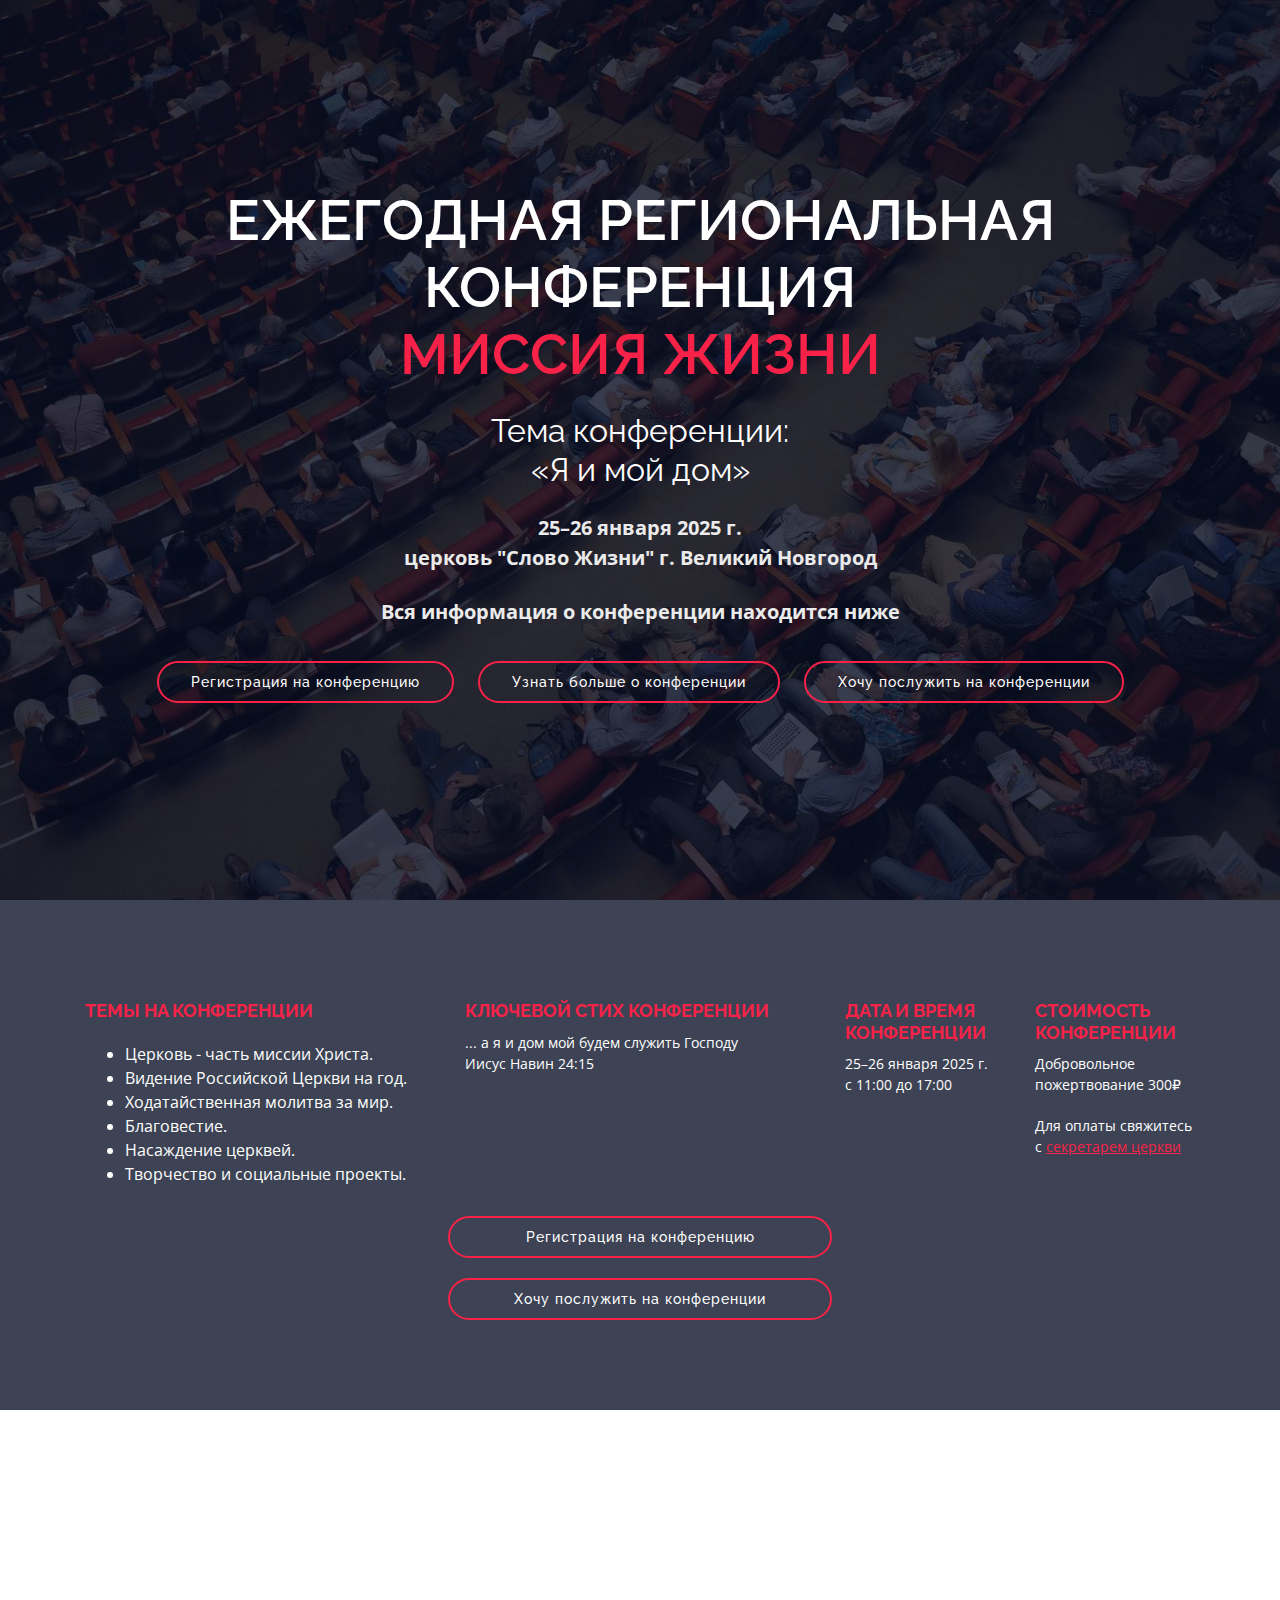
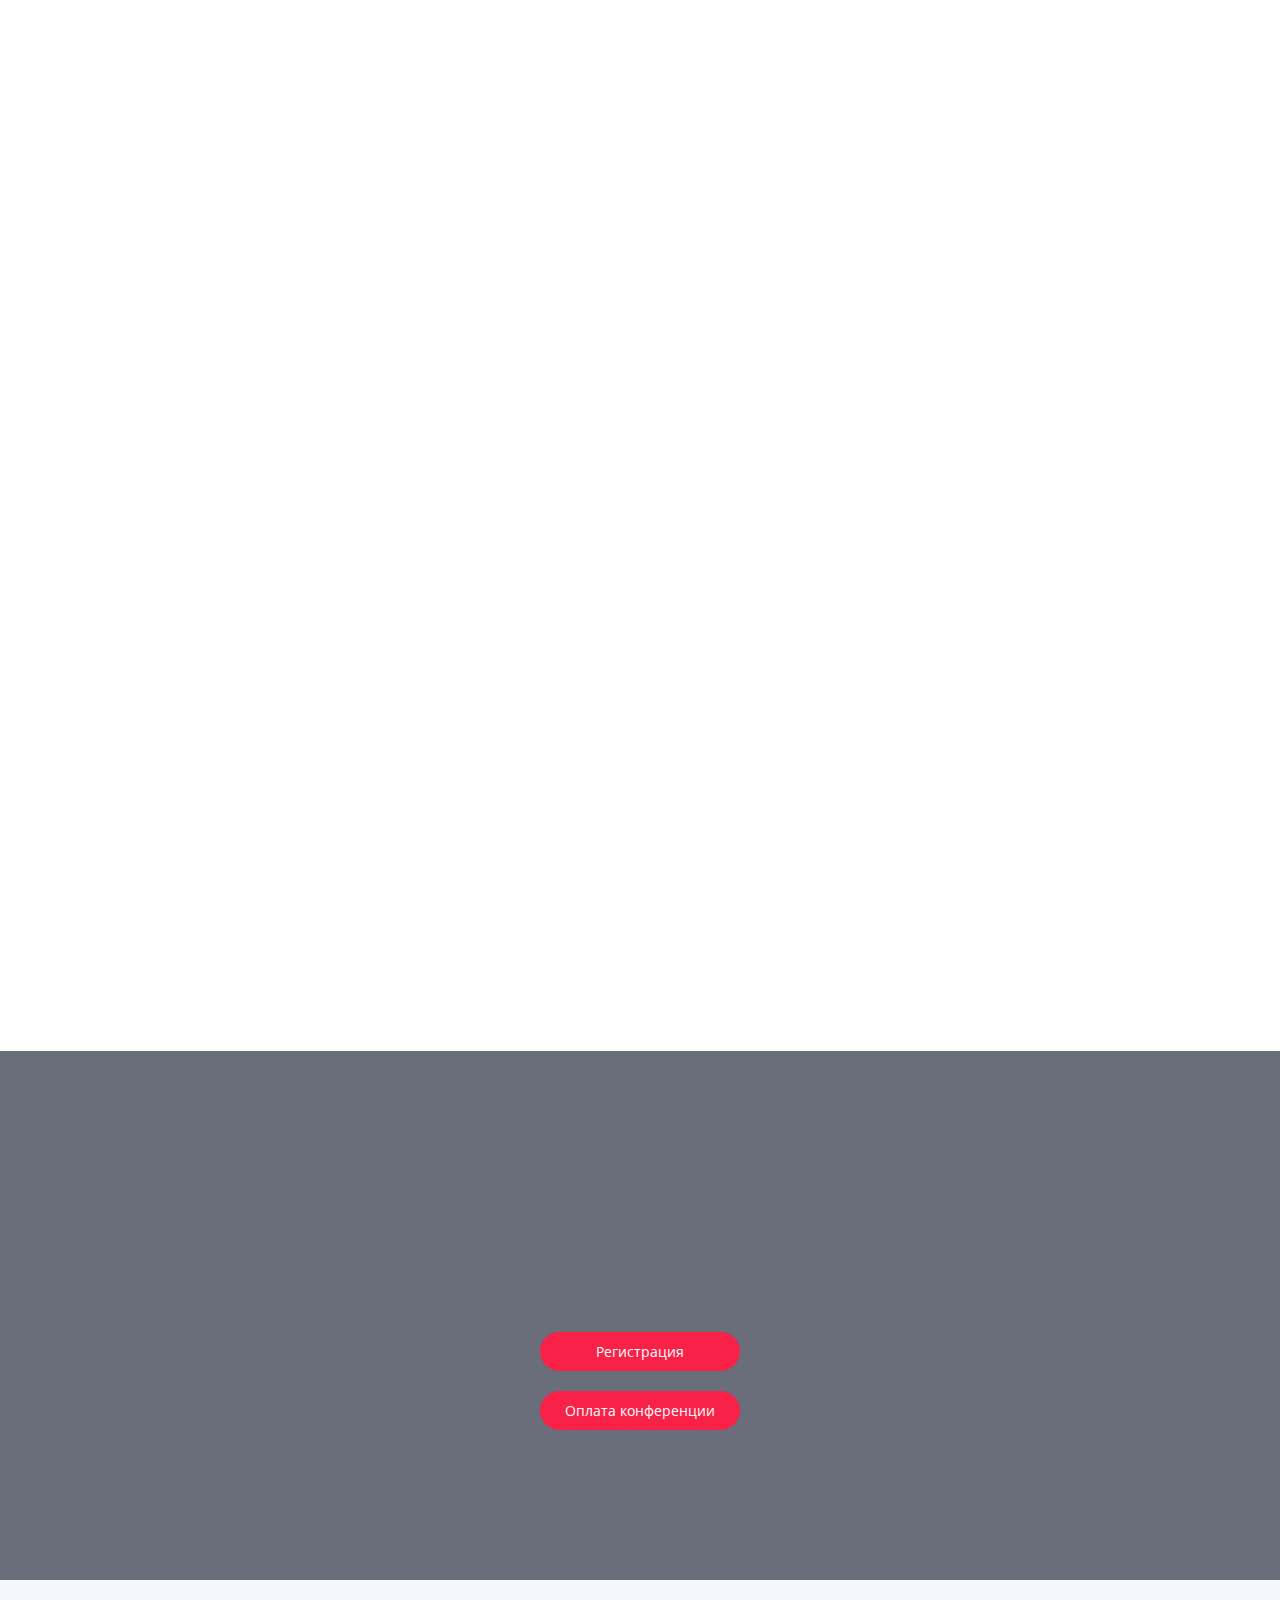
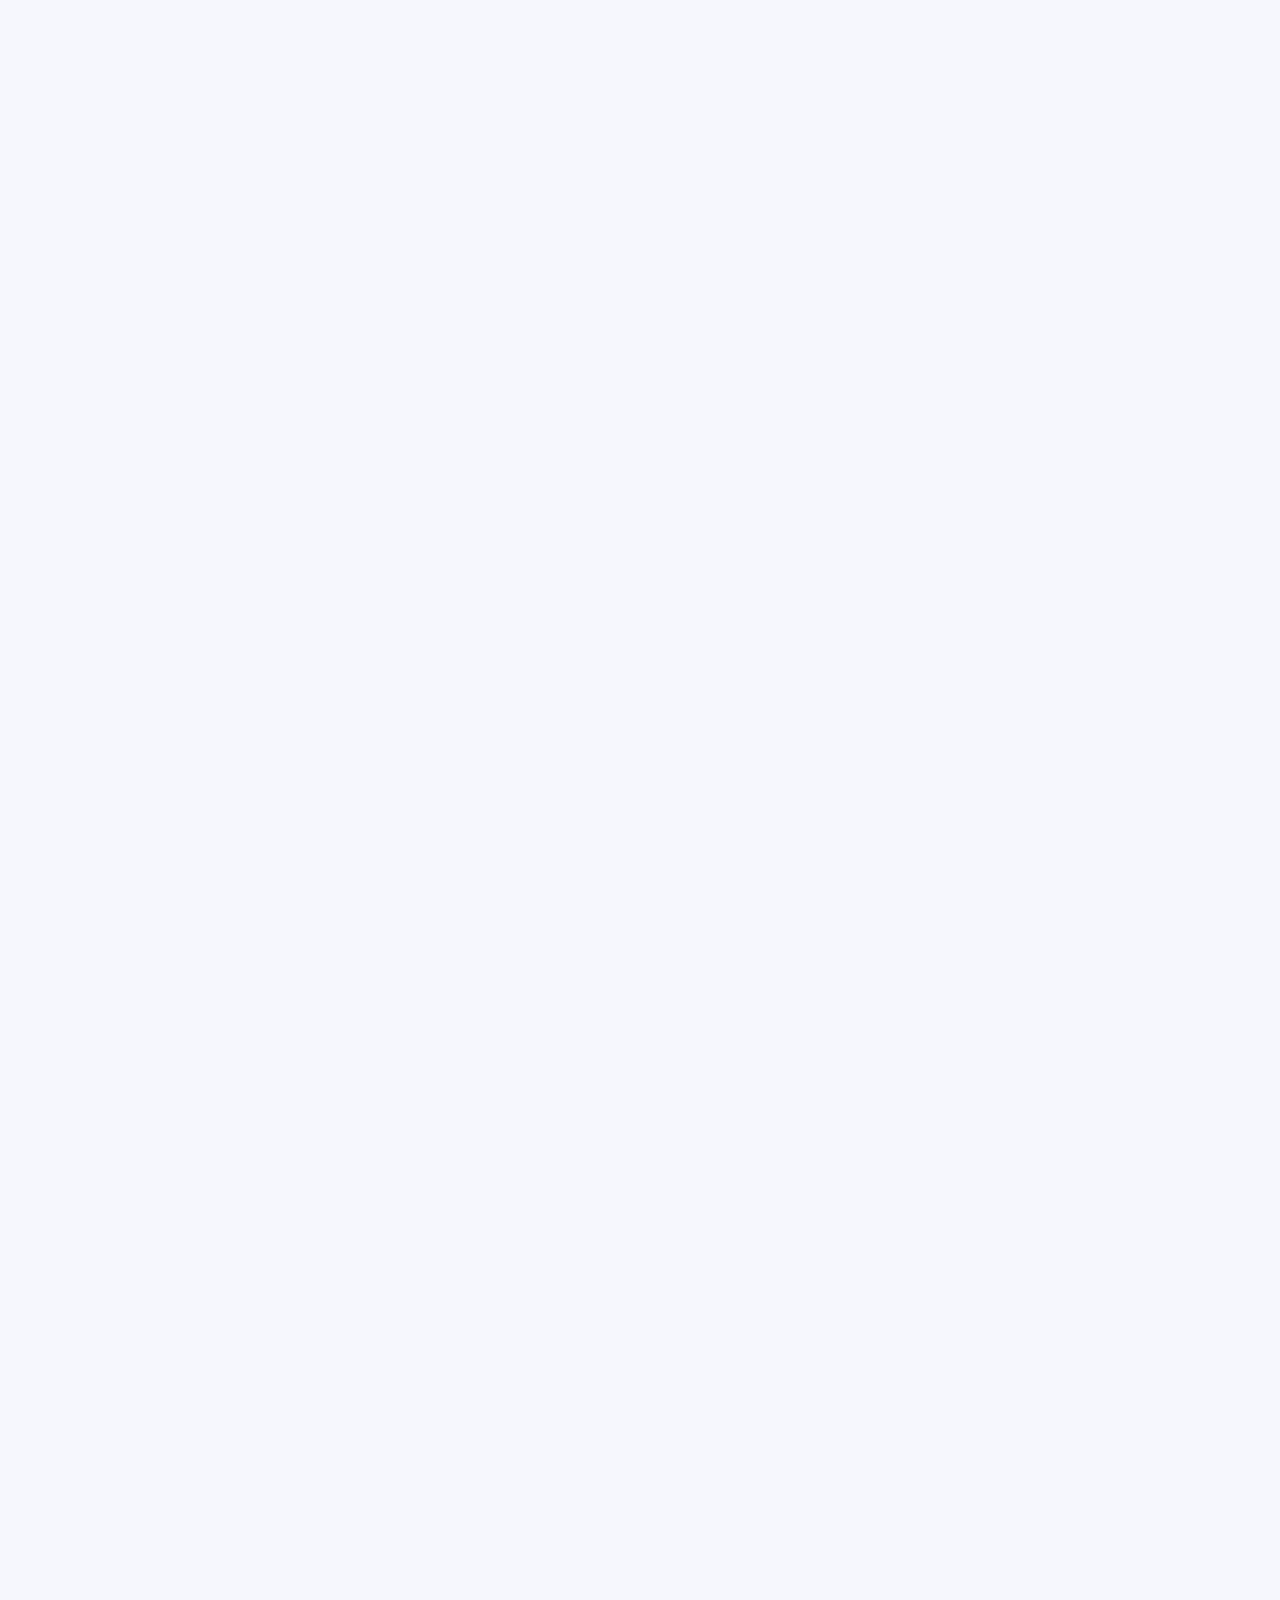
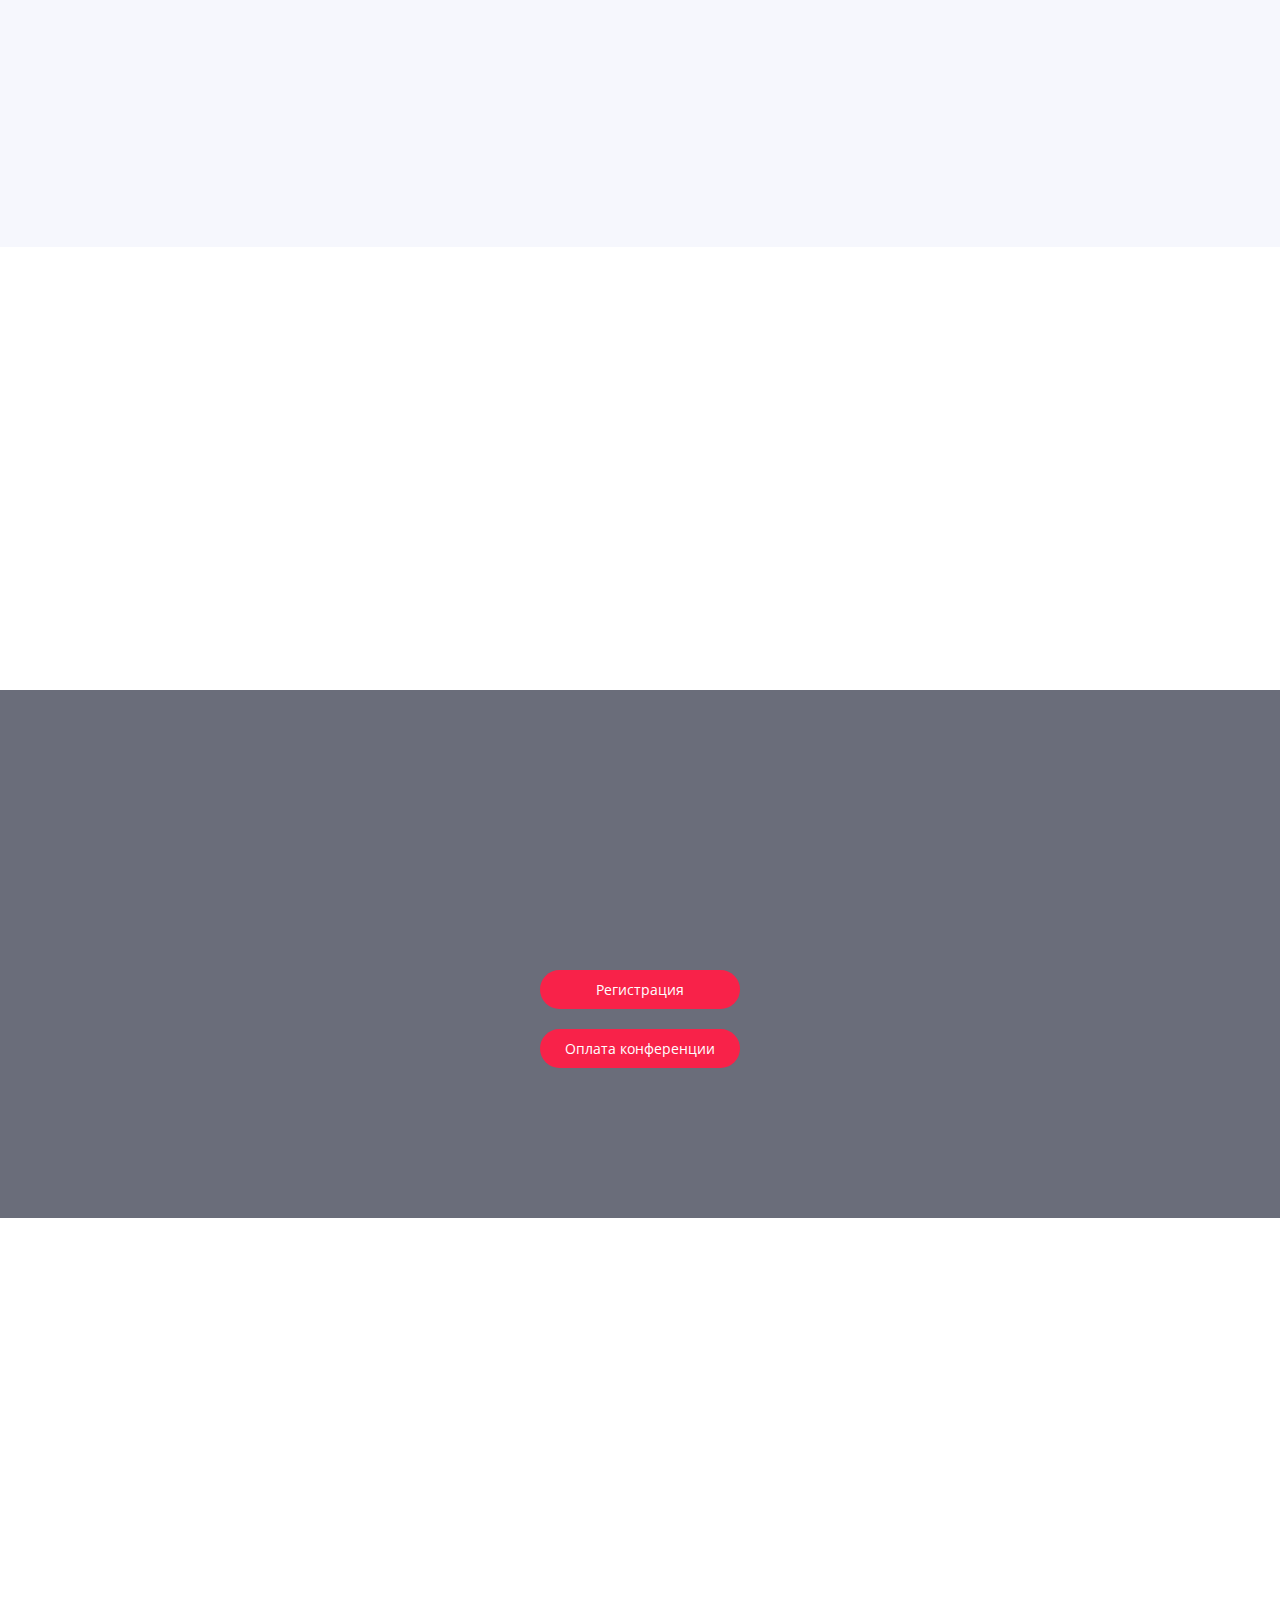
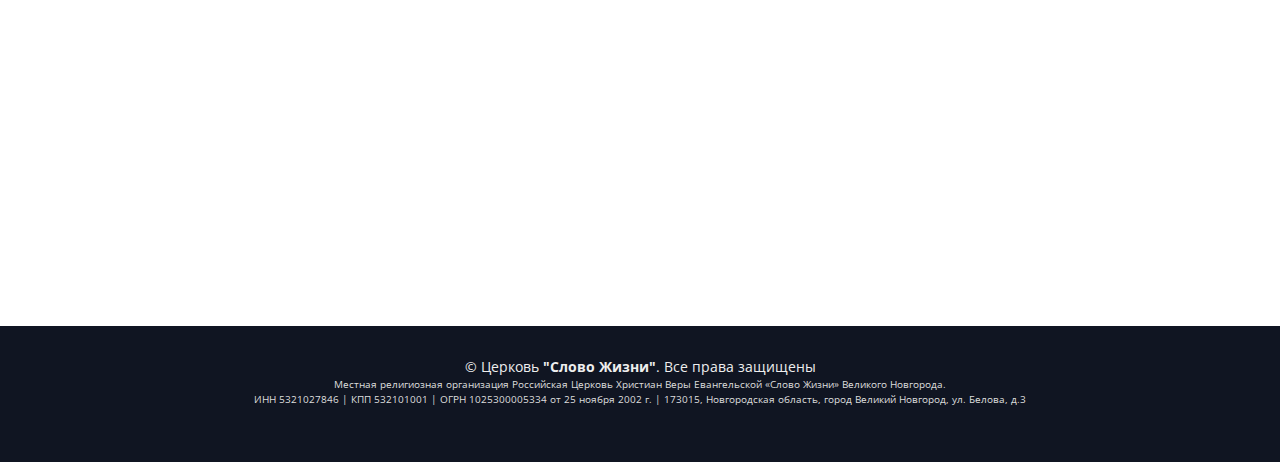
==== index.html @ f4e8745c "download_19_01_2025_1" ====
<!DOCTYPE html>
<html lang="en">

<head>
  <meta charset="utf-8">
  <title>Миссия жизни | Ежегодная региональная конференция | 25–26 января 2025 г. с 11:00 до 17:00 </title>
  <meta content="width=device-width, initial-scale=1.0" name="viewport">
  <meta content="Регистрация на ежегодную региональную конференцию | Миссия жизни" name="keywords">
  <meta content="Потому что Бог во Христе примирил с Собою мир, не вменяя людям преступлений их, и дал нам слово примирения." name="description">
  <meta property="og:image" content="img/preview.jpg" />
  <!-- Favicons -->
  <link href="img/logo.png" rel="icon">
  <link href="img/apple-touch-icon.png" rel="apple-touch-icon">

  <!-- Google Fonts -->
  <link href="https://fonts.googleapis.com/css?family=Open+Sans:300,300i,400,400i,700,700i|Raleway:300,400,500,700,800" rel="stylesheet">

  <!-- Bootstrap CSS File -->
  <link href="lib/bootstrap/css/bootstrap.min.css" rel="stylesheet">

  <!-- Libraries CSS Files -->
  <link href="lib/font-awesome/css/font-awesome.min.css" rel="stylesheet">
  <link href="lib/animate/animate.min.css" rel="stylesheet">
  <link href="lib/venobox/venobox.css" rel="stylesheet">
  <link href="lib/owlcarousel/assets/owl.carousel.min.css" rel="stylesheet">


  <!-- Main Stylesheet File -->
  <link href="css/style.css" rel="stylesheet">

  <!-- Yandex.Metrika counter -->
  <script type="text/javascript" >
     (function(m,e,t,r,i,k,a){m[i]=m[i]||function(){(m[i].a=m[i].a||[]).push(arguments)};
     m[i].l=1*new Date();
     for (var j = 0; j < document.scripts.length; j++) {if (document.scripts[j].src === r) { return; }}
     k=e.createElement(t),a=e.getElementsByTagName(t)[0],k.async=1,k.src=r,a.parentNode.insertBefore(k,a)})
     (window, document, "script", "https://mc.yandex.ru/metrika/tag.js", "ym");

     ym(96178830, "init", {
          clickmap:true,
          trackLinks:true,
          accurateTrackBounce:true,
          webvisor:true
     });
  </script>
  <noscript><div><img src="https://mc.yandex.ru/watch/96178830" style="position:absolute; left:-9999px;" alt="" /></div></noscript>
  <!-- /Yandex.Metrika counter -->





</head>

<body>

 
  <!--==========================
    Intro Section
  ============================-->
  <section id="intro">
    <div class="intro-container wow fadeIn">
      <h1 class="mb-4 pb-0">Ежегодная региональная конференция<br><span>Миссия жизни</span></h1>
      <h2 style="color: white;" class="mb-4 pb-0">Тема конференции: <br><span>«Я и мой дом»</span></h2>
      <p class="mb-4 pb-0">25–26 января 2025 г.<br>церковь "Слово Жизни" г. Великий Новгород</p>
      <p class="mb-4 pb-0">Вся информация о конференции находится ниже</p>
    <div class="">
      <a href="" target="_blank" class="open-popup_mission_conference about-btn scrollto">Регистрация на конференцию</a>
      <a href="#about" class="about-btn scrollto">Узнать больше о конференции</a>
      <a href="https://forms.gle/KXu4Md766Gj9n9oq8" target="_blank" class="about-btn scrollto">Хочу послужить на конференции</a>
    </div>
    </div>
  </section>

  <main id="main">

    <!--==========================
      About Section
    ============================-->
    <section id="about">
      <div class="container">
        <div class="row">
          <div class="col-lg-4">
            <h3 class="heading_main">Темы на конференции</h3>
            <p><ul>
              <li>Церковь - часть миссии Христа.</li>
              <li>Видение Российской Церкви на год.</li>
              <li>Ходатайственная молитва за мир.</li>
              <li>Благовестие.</li>
              <li>Насаждение церквей.</li>
              <li>Творчество и социальные проекты.</li>
            </ul></p>
          </div>
          <div class="col-lg-4">
            <h3 class="heading_main">Ключевой стих конференции</h3>
            <p>... а я и дом мой будем служить Господу <br>
          Иисус Навин 24:15</p>
          </div>
          <div class="col-lg-2">
            <h3 class="heading_main">Дата и время конференции</h3>
            <p>25–26 января 2025 г. <br>с 11:00 до 17:00</p>
          </div>
          <div class="col-lg-2">
            <h3 class="heading_main">Стоимость конференции</h3>
            <p>Добровольное пожертвование 300₽</p>
            <p>Для оплаты свяжитесь с <a href="buy-ticket.html" target="_blank" class="about-btn scrollto"><u> секретарем церкви</u></a></p>
          </div>
        </div>
      </div>
      <div class="registration_buttons">
      <a href="" target="_blank" class="open-popup_mission_conference about-btn scrollto">Регистрация на конференцию</a>
      <a href="https://forms.gle/KXu4Md766Gj9n9oq8" target="_blank" class="about-btn scrollto">Хочу послужить на конференции</a>
    </div>
    </section>
   



      <!--==========================
          Speakers Section
        ============================-->
        <section id="speakers" class="wow fadeInUp">
          <div class="container">
            <div class="section-header">
              <h2>Спикеры</h2>
              <p>на конференции</p>
            </div>

            <div class="row">
              <div class="col-lg-4 col-md-6">
                <div class="speaker">
                  <img src="img/speakers/cvetkov.jpg" alt="Speaker 2" class="img-fluid">
                  <div class="details">
                    <h3>Александр Викторович Цветков</h3>
                    <p>Заместитель начальствующего епископа РЦХВЕ по СЗФО, епископ СЗФО РЦХВЕ, <br> старший пастор церкви «Новый Завет» <br> в г. Санкт-Петербург.</p>
                    <div class="social">
                      <!-- <a href=""><i class="fa fa-twitter"></i></a>
                      <a href=""><i class="fa fa-facebook"></i></a>
                      <a href=""><i class="fa fa-google-plus"></i></a>
                      <a href=""><i class="fa fa-vk"></i></a> -->
                    </div>
                  </div>
                </div>
              </div>
              <div class="col-lg-4 col-md-6">
                <div class="speaker">
                  <img src="img/speakers/cvetkova.jpg" alt="Speaker 3" class="img-fluid">
                  <div class="details">
                    <h3>Валерия Михайловна Цветкова</h3>
                    <p>Руководитель женского служения РЦХВЕ в Северо-Западном федеральном округе.</p>
                    <div class="social">
                      <!-- <a href=""><i class="fa fa-twitter"></i></a>
                      <a href=""><i class="fa fa-facebook"></i></a>
                      <a href=""><i class="fa fa-google-plus"></i></a>
                      <a href=""><i class="fa fa-linkedin"></i></a> -->
                    </div>
                  </div>
                </div>
              </div>
              <div class="col-lg-4 col-md-6">
                <div class="speaker">
                  <img src="img/speakers/photo_pastor.jpg" alt="Speaker 1" class="img-fluid">
                  <div class="details">
                    <h3>Сергей Борисович Побединский</h3>
                    <p>Епископ РЦХВЕ по Новгородской области. <br>Пастор церкви "Слово Жизни" <br> в г. Великий Новгород.</p>
                    <div class="social">
                      <!-- <a href=""><i class="fa fa-twitter"></i></a>
                      <a href=""><i class="fa fa-facebook"></i></a>
                      <a href=""><i class="fa fa-google-plus"></i></a>
                      <a href=""><i class="fa fa-linkedin"></i></a> -->
                    </div>
                  </div>
                </div>
              </div>

              <div class="col-lg-4 col-md-6">
                <div class="speaker">
                  <img src="img/speakers/samoylova.jpg" alt="Speaker 1" class="img-fluid">
                  <div class="details">
                    <h3>Екатерина Самойлова</h3>
                    <p>Координатор молодежного служения РЦХВЕП в Северо-Западном федеральном округе. <br>
                    Координатор творческого и информационного служений, дьяконисса.</p>
                    <div class="social">
                      <!-- <a href=""><i class="fa fa-twitter"></i></a>
                      <a href=""><i class="fa fa-facebook"></i></a>
                      <a href=""><i class="fa fa-google-plus"></i></a>
                      <a href=""><i class="fa fa-linkedin"></i></a> -->
                    </div>
                  </div>
                </div>
              </div>
              <div class="col-lg-4 col-md-6">
                <div class="speaker">
                  <img src="img/speakers/evteev.jpg" alt="Speaker 2" class="img-fluid">
                  <div class="details">
                    <h3>Павел Евтеев</h3>
                    <p>Редактор газеты «Вера и Общество», координатор Библейской школы. <br>Дьякон церкви «Новый Завет» <br> в г. Санкт-Петербург.</p>
                    <div class="social">
                      <!-- <a href=""><i class="fa fa-twitter"></i></a>
                      <a href=""><i class="fa fa-facebook"></i></a>
                      <a href=""><i class="fa fa-google-plus"></i></a>
                      <a href=""><i class="fa fa-vk"></i></a> -->
                    </div>
                  </div>
                </div>
              </div>
              <div class="col-lg-4 col-md-6">
                <div class="speaker">
                  <img src="img/speakers/martemianov.jpg" alt="Speaker 3" class="img-fluid">
                  <div class="details">
                    <h3>Антон Мартемьянов</h3>
                    <p>Координатор служения благовестия. <br>Пастор церкви «Новый Завет» <br> в г. Санкт-Петербург.</p>
                    <div class="social">
                      <!-- <a href=""><i class="fa fa-twitter"></i></a>
                      <a href=""><i class="fa fa-facebook"></i></a>
                      <a href=""><i class="fa fa-google-plus"></i></a>
                      <a href=""><i class="fa fa-linkedin"></i></a> -->
                    </div>
                  </div>
                </div>
              </div>

            </div>
          </div>

        </section>

          <!--==========================
          Registration Section
        ============================-->
        <section id="subscribe_1">
          <div class="container wow fadeInUp">
            <div style="margin-bottom: 30px;" class="section-header">
              <h2 class="h2_for_mobile">Регистрация</h2>
              <p>Еще не зарегистрировался?</p>
            </div>
          </div>
          <div class="col-auto registration_button">
            <button type="submit" class="open-popup_mission_conference">Регистрация</button><br>
            <button class="button_buy_ticket" type="submit" onclick="location.href='buy-ticket.html'">Оплата конференции</button>
          </div>
        </section>




        <!--==========================
          Schedule Section
        ============================-->
        <section id="schedule" class="section-with-bg">
          <div class="container wow fadeInUp">
            <div class="section-header">
              <h2>Расписание</h2>
              <p>конференции</p>
            </div>

            <ul class="nav nav-tabs" role="tablist">
              <li class="nav-item">
                <a class="nav-link active" href="#day-1" role="tab" data-toggle="tab">25 января</a>
              </li>
              <li class="nav-item">
                <a class="nav-link" href="#day-2" role="tab" data-toggle="tab">26 января</a>
              </li>
              <!-- <li class="nav-item">
                <a class="nav-link" href="#day-3" role="tab" data-toggle="tab">Day 3</a>
              </li> -->
            </ul>

            <h3 class="sub-heading">Конференция будет проходить 2 дня<br>25–26 января<br>с 11:00 до 17:00</h3>

            <div class="tab-content row justify-content-center">

              <!-- Schdule Day 1 -->
              <div role="tabpanel" class="col-lg-9 tab-pane fade show active" id="day-1">

                <div class="row schedule-item">
                  <div class="col-md-2"><time>09:00-11:00</time></div>
                  <div class="col-md-10">
                    <h4>Регистрация</h4>
                    <p>Конференция платная. Добровольное пожертвование 300₽</p>
                    <p>Для оплаты свяжитесь с <a style="display: inline;" href="buy-ticket.html" target="_blank">секретарем церкви</a><br></p>
                  </div>
                </div>

                <div class="row schedule-item">
                  <div class="col-md-2"><time>11:00-11:10</time></div>
                  <div class="col-md-10">
                    <div class="speaker">
                      <img src="img/speakers/photo_pastor_2.jpg" alt="Sergey Pobedinsky">
                    </div>
                    <h4>Открытие конференции "Миссия Жизни" <span></span></h4>
                    <p>Спикер: Сергей Побединский</p>
                  </div>
                </div>

                <div class="row schedule-item">
                  <div class="col-md-2"><time>11:10-11:30</time></div>
                  <div class="col-md-10">
                    <div class="speaker">
                      <!-- <img src="img/speakers/3.jpg" alt="Cole Emmerich"> -->
                    </div>
                    <h4>Прославление<span></span></h4>
                  </div>
                </div>

                <div class="row schedule-item">
                  <div class="col-md-2"><time>11:30-12:00</time></div>
                  <div class="col-md-10">
                    <div class="speaker">
                      <img src="img/speakers/photo_pastor_2.jpg" alt="Sergey Pobedinsky">
                    </div>
                    <h4>Послание<span></span></h4>
                    <p>Спикер: Сергей Борисович Побединский</p>
                  </div>
                </div>

                <div class="row schedule-item">
                  <div class="col-md-2"><time>12:00-13:00</time></div>
                  <div class="col-md-10">
                    <div class="speaker">
                      <img src="img/speakers/cvetkov_circle.jpg" alt="Alexander Cvetkov">
                    </div>
                    <h4>Послание.<span></span></h4>
                    <p>Спикер: Александр Викторович Цветков.</p>
                  </div>
                </div>

                <div class="row schedule-item">
                  <div class="col-md-2"><time>13:00-13:20</time></div>
                  <div class="col-md-10">
                    <div class="speaker">
                      <!-- <img src="img/speakers/6.jpg" alt="Willow Trantow"> -->
                    </div>
                    <h4>Кофе-брейк <span></span></h4>
                    <p>Кофе, чай, бутерброды.</p>
                  </div>
                </div>

                <div class="row schedule-item">
                  <div class="col-md-2"><time>13:20-14:00</time></div>
                  <div class="col-md-10">
                    <div class="speaker">
                      <!-- <img src="img/speakers/cvetkova_circle.jpg" alt="Willow Trantow"> -->
                    </div>
                    <h4>Вести с полей. <span></span></h4>
                    <p>Обещание веры.</p>
                  </div>
                </div>


                <div class="row schedule-item">
                  <div class="col-md-2"><time>14:00-15:00</time></div>
                  <div class="col-md-10">
                    <div class="speaker">
                      <!-- <img src="img/speakers/6.jpg" alt="Willow Trantow"> -->
                    </div>
                    <h4>Обед <span></span></h4>
                  </div>
                </div>

                <div class="row schedule-item">
                  <div class="col-md-2"><time>15:00-15:30</time></div>
                  <div class="col-md-10">
                    <div class="speaker">
                      <!-- <img src="img/speakers/6.jpg" alt="Willow Trantow"> -->
                    </div>
                    <h4>Прославление<span></span></h4>
                    <p>+ Сбор пожертвований</p>
                  </div>
                </div>

                <div class="row schedule-item">
                  <div class="col-md-2"><time>15:30-16:00</time></div>
                  <div class="col-md-10">
                    <div class="speaker">
                      <img src="img/speakers/cvetkova_circle.jpg" alt="Cvetkova_v">
                    </div>
                    <h4>Послание<span></span></h4>
                    <p>Спикер: Валерия Цветкова</p>
                  </div>
                </div>

                <div class="row schedule-item">
                  <div class="col-md-2"><time>16:00-16:30</time></div>
                  <div class="col-md-10">
                    <div class="speaker">
                      <img src="img/speakers/samoylova_circle.jpg" alt="Samoylova_e">
                    </div>
                    <h4>Послание<span></span></h4>
                    <p>Спикер: Екатерина Самойлова</p>
                  </div>
                </div>

                <div class="row schedule-item">
                  <div class="col-md-2"><time>16:30-17:00</time></div>
                  <div class="col-md-10">
                    <div class="speaker">
                      <img src="img/speakers/evteev_circle.jpg" alt="Evteev_P">
                    </div>
                    <h4>Послание<span></span></h4>
                    <p>Спикер: Павел Евтеев</p>
                  </div>
                </div>

                <div class="row schedule-item">
                  <div class="col-md-2"><time>17:00-17:20</time></div>
                  <div class="col-md-10">
                    <div class="speaker">
                      <!-- <img src="img/speakers/6.jpg" alt="Willow Trantow"> -->
                    </div>
                    <h4>Молитва<span></span></h4>
                    <p>Молитва за каждого, кто находится в каком-либо служении</p>
                  </div>
                </div>

                <div class="row schedule-item">
                  <div class="col-md-2"><time>17:30</time></div>
                  <div class="col-md-10">
                    <div class="speaker">
                      <!-- <img src="img/speakers/6.jpg" alt="Willow Trantow"> -->
                    </div>
                    <h4>Завершение 1-го дня конференции<span></span></h4>
                    <p>Кофе, чай, свободное общение</p>
                  </div>
                </div>
              </div>

              <!-- End Schdule Day 1 -->

              <!-- Schdule Day 2 -->
              <div role="tabpanel" class="col-lg-9  tab-pane fade" id="day-2">

                <div class="row schedule-item">
                  <div class="col-md-2"><time>09:00-11:00</time></div>
                  <div class="col-md-10">
                    <h4>Кофе, чай, свободное общение</h4>
                    <p></p>
                  </div>
                </div>

                <div class="row schedule-item">
                  <div class="col-md-2"><time>11:00-13:00</time></div>
                  <div class="col-md-10">
                    <div class="speaker">
                      <img src="img/speakers/photo_pastor_2.jpg" alt="Sergey Pobedinsky">
                    </div>
                    <h4>Продолжение конференции. <span>Воскресное богослужение</span></h4>
                    <p>Спикер: Сергей Борисович Побединский </p>
                  </div>
                </div>

                <div class="row schedule-item">
                  <div class="col-md-2"><time>13:00</time></div>
                  <div class="col-md-10">
                    <div class="speaker">
                      <!-- <img src="img/speakers/3.jpg" alt="Cole Emmerich"> -->
                    </div>
                    <h4>Закрытие конференции<span></span></h4>
                    <p>Кофе, чай, свободное общение.</p>
                  </div>
                </div>
              </div>
              <!-- End Schdule Day 2 -->

            </div>
          </div>
        </section>






        <!--==========================
          F.A.Q Section
        ============================-->
        <section id="faq" class="wow fadeInUp">

          <div class="container">

            <div class="section-header">
              <h2>Остались вопросы? Или хочешь послужить?</h2>
                  <h3 class="sub-heading">Жми на плюс</h3>
            </div>

            <div class="row justify-content-center">
              <div class="col-lg-9">
                  <ul id="faq-list">

                    <!-- <li>
                      <a data-toggle="collapse" class="collapsed" href="#faq1">Как зарегистрироваться на конференцию?<i class="fa fa-minus-circle"></i></a>
                      <div id="faq1" class="collapse" data-parent="#faq-list">
                        <p>
                          Для регистрации необходимо кликнуть на одну из кнопок "Регистрация" и заполнить соответствующие данные.
                        </p>
                      </div>
                    </li> -->

                    <li>
                      <a data-toggle="collapse" href="#faq2" class="collapsed">Когда и где производить оплату за конференцию? <i class="fa fa-minus-circle"></i></a>
                      <div id="faq2" class="collapse" data-parent="#faq-list">
                        <p>
                          Произвести оплату можно несколькими способами: <br>
                          <!-- - По <a style="display: inline;" href="buy-ticket.html" target="_blank">QR-коду</a><br> -->
                          - Связаться с <a style="display: inline;" href="buy-ticket.html" target="_blank">секретарем церкви</a><br>
                          - В день конференции: 25 января с 9:00 до 11:00
                        </p>
                      </div>
                    </li>

                    <li>
                      <a data-toggle="collapse" href="#faq3" class="collapsed">Если я хочу помочь в организации конференции, к кому мне обращаться? <i class="fa fa-minus-circle"></i></a>
                      <div id="faq3" class="collapse" data-parent="#faq-list">
                        <p>
                          Если у тебя есть желание помочь в организации конференции - оставь свои данные <a style="display: inline; padding: 0;" target="_blank" href="https://forms.gle/KXu4Md766Gj9n9oq8">здесь</a> и мы обязательно предоставим эту возможность. Но сначала зарегистрируйся!
                        </p>
                      </div>
                    </li>

                    <!-- <li>
                      <a data-toggle="collapse" href="#faq4" class="collapsed">Ac odio tempor orci dapibus. Aliquam eleifend mi in nulla? <i class="fa fa-minus-circle"></i></a>
                      <div id="faq4" class="collapse" data-parent="#faq-list">
                        <p>
                          Dolor sit amet consectetur adipiscing elit pellentesque habitant morbi. Id interdum velit laoreet id donec ultrices. Fringilla phasellus faucibus scelerisque eleifend donec pretium. Est pellentesque elit ullamcorper dignissim. Mauris ultrices eros in cursus turpis massa tincidunt dui.
                        </p>
                      </div>
                    </li>

                    <li>
                      <a data-toggle="collapse" href="#faq5" class="collapsed">Tempus quam pellentesque nec nam aliquam sem et tortor consequat? <i class="fa fa-minus-circle"></i></a>
                      <div id="faq5" class="collapse" data-parent="#faq-list">
                        <p>
                          Molestie a iaculis at erat pellentesque adipiscing commodo. Dignissim suspendisse in est ante in. Nunc vel risus commodo viverra maecenas accumsan. Sit amet nisl suscipit adipiscing bibendum est. Purus gravida quis blandit turpis cursus in
                        </p>
                      </div>
                    </li>

                    <li>
                      <a data-toggle="collapse" href="#faq6" class="collapsed">Tortor vitae purus faucibus ornare. Varius vel pharetra vel turpis nunc eget lorem dolor? <i class="fa fa-minus-circle"></i></a>
                      <div id="faq6" class="collapse" data-parent="#faq-list">
                        <p>
                          Laoreet sit amet cursus sit amet dictum sit amet justo. Mauris vitae ultricies leo integer malesuada nunc vel. Tincidunt eget nullam non nisi est sit amet. Turpis nunc eget lorem dolor sed. Ut venenatis tellus in metus vulputate eu scelerisque. Pellentesque diam volutpat commodo sed egestas egestas fringilla phasellus faucibus. Nibh tellus molestie nunc non blandit massa enim nec.
                        </p>
                      </div>
                    </li> -->

                  </ul>
              </div>
            </div>

          </div>

        </section>




        <!--==========================
          Registration Section
        ============================-->
        <section id="subscribe">
          <div class="container wow fadeInUp">
            <div style="margin-bottom: 30px;" class="section-header">
              <h2 class="h2_for_mobile">Регистрация</h2>
              <p>Еще не зарегистрировался?</p>
            </div>
          </div>
          <div class="col-auto registration_button">
            <button type="submit" class="open-popup_mission_conference">Регистрация</button><br>
            <button class="button_buy_ticket" type="submit" onclick="location.href='buy-ticket.html'">Оплата конференции</button>
          </div>
        </section>



    <!--==========================
      Contact Section
    ============================-->
    <section id="contact" class="section-bg wow fadeInUp">

      <div class="container">

        <div class="section-header">
          <h2>Контакты</h2>
          <p></p>
        </div>

        <div class="row contact-info">

          <div class="col-md-4">
            <div class="contact-address">
              <i class="ion-ios-location-outline"></i>
              <h3>Адрес</h3>
              <address>Великий Новгород, ул.Белова 3</address>
            </div>
          </div>

          <div class="col-md-4">
            <div class="contact-phone">
              <i class="ion-ios-telephone-outline"></i>
              <h3>Телефон для связи</h3>
              <p><a href="tel:+79021926827">+7 (902) 192-68-27 Ольга <br> (секретарь церкви "Слово Жизни")</a></p>
            </div>
          </div>

          <div class="col-md-4">
            <div class="contact-email">
              <i class="ion-ios-email-outline"></i>
              <h3>Email</h3>
              <p><a href="mailto:wordoflife-vn@yandex.ru">wordoflife-vn@yandex.ru</a></p>
            </div>
          </div>
        </div>
      </div>
    </section>

    <!--==========================
      Venue Section
    ============================-->
    <section id="venue" class="wow fadeInUp">

      <div class="container-fluid">

        <!-- <div class="section-header">
          <h2>Место проведения</h2>
          <p>Церковь "Слово Жизни" Великий Новгород</p>
        </div> -->

        <div class="row no-gutters">
          <div class="col-lg-12 venue-map">
            <iframe class="main_map" src="https://www.google.com/maps/embed?pb=!1m14!1m8!1m3!1d2083.356270811567!2d31.2521653!3d58.5221969!3m2!1i1024!2i768!4f13.1!3m3!1m2!1s0x46beea3310ac9b63%3A0x7bb0fabc62c56a56!2z0KHQu9C-0LLQviDQltC40LfQvdC4!5e0!3m2!1sru!2sru!4v1679746864547!5m2!1sru!2sru" width="100%" height="450" style="border:0;" allowfullscreen="" loading="lazy" referrerpolicy="no-referrer-when-downgrade"></iframe>
          </div>

          <!-- <div class="col-lg-6 venue-info">
            <div style="margin-right: 0;" class="row justify-content-center">
              <div class="col-11 col-lg-8">
                <h4 style="color: white;">Ключевой стих Ключевой стих Ключевой стих Ключевой стих Ключевой стих Ключевой стих Ключевой стих Ключевой стих Ключевой стих Ключевой стих <br>Место писания 29:11</h4>
              </div>
            </div>
          </div> -->
        </div>
      </div>
    </section>


  </main>

<!-- Форма регистрации popup -->
<div class="popup__bg_mission_conference">
  <form action="#" class="popup_mission_conference" id="registrationForm" name="submit-to-google-sheet">
    <h4 style="color: white;">Регистрация <br>на конференцию 📋</h4>
    <br>
    <img src="img/close.svg" class="close-popup_mission_conference">
    <label>
      <input id="sendName_mission_conference" type="text" name="name" required>
      <div class="label__text">Ваше имя</div>
    </label>
    <label>
      <input id="sendSecondName_mission_conference" type="text" name="second-name" required>
      <div class="label__text">Ваша фамилия</div>
    </label>
    <label>
      <input id="sendTel_mission_conference" type="tel" name="phone" class="form-input" required>
      <div class="label__text">Ваш телефон</div>
    </label>
    <div class="privacy_policy">
      Нажимая на кнопку "Отправить", вы даете согласие на обработку персональных данных и соглашаетесь с
      <a href="privacy.html" target="_blank"><u>политикой конфиденциальности</u></a>.
    </div>
    <button type="submit" id="sendButton_mission_conference" class="about-btn close_through_submit_mission_conference">Отправить</button>
  </form>
</div>

<script>
 document.getElementById('registrationForm').addEventListener('submit', function (event) {
    event.preventDefault(); // Отмена стандартного действия формы

    // Собираем данные из формы
    const formData = {
        name: document.getElementById('sendName_mission_conference').value,
        secondName: document.getElementById('sendSecondName_mission_conference').value,
        
        // Очищаем номер телефона от всех символов, кроме цифр
        phone: document.getElementById('sendTel_mission_conference').value.replace(/\D/g, '') // Убираем все нецифровые символы
    };

    // URL вашего Google Apps Script
    const scriptURL = 'https://script.google.com/macros/s/AKfycbxBY9bdiF5cCsJ1HlNyLYTCvaj6HB2KKy3veQ4HEie4V7MumX6sXhLH4Ho_SICH4xnPTg/exec';

    // Отправка данных
    fetch(scriptURL, {
        method: 'POST',
        body: JSON.stringify(formData)
    })
    .then(response => response.text())
    .then(data => {
        alert('Регистрация прошла успешно! ✅');
        document.getElementById('registrationForm').reset(); // Очистка формы
    })
    .catch(error => {
        console.error('Ошибка:', error);
        alert('Произошла ошибка при отправке формы.');
    });
});
</script>




  <!--==========================
    Footer
  ============================-->
  <footer id="footer">
    <!-- <div class="footer-top">
      <div class="container">
        <div class="row">

          <div class="col-lg-3 col-md-6 footer-info">
            <img src="img/logo.png" alt="TheEvenet">
            <p>In alias aperiam. Placeat tempore facere. Officiis voluptate ipsam vel eveniet est dolor et totam porro. Perspiciatis ad omnis fugit molestiae recusandae possimus. Aut consectetur id quis. In inventore consequatur ad voluptate cupiditate debitis accusamus repellat cumque.</p>
          </div>

          <div class="col-lg-3 col-md-6 footer-links">
            <h4>Useful Links</h4>
            <ul>
              <li><i class="fa fa-angle-right"></i> <a href="#">Home</a></li>
              <li><i class="fa fa-angle-right"></i> <a href="#">About us</a></li>
              <li><i class="fa fa-angle-right"></i> <a href="#">Services</a></li>
              <li><i class="fa fa-angle-right"></i> <a href="#">Terms of service</a></li>
              <li><i class="fa fa-angle-right"></i> <a href="#">Privacy policy</a></li>
            </ul>
          </div>

          <div class="col-lg-3 col-md-6 footer-links">
            <h4>Useful Links</h4>
            <ul>
              <li><i class="fa fa-angle-right"></i> <a href="#">Home</a></li>
              <li><i class="fa fa-angle-right"></i> <a href="#">About us</a></li>
              <li><i class="fa fa-angle-right"></i> <a href="#">Services</a></li>
              <li><i class="fa fa-angle-right"></i> <a href="#">Terms of service</a></li>
              <li><i class="fa fa-angle-right"></i> <a href="#">Privacy policy</a></li>
            </ul>
          </div>

          <div class="col-lg-3 col-md-6 footer-contact">
            <h4>Contact Us</h4>
            <p>
              A108 Adam Street <br>
              New York, NY 535022<br>
              United States <br>
              <strong>Phone:</strong> +1 5589 55488 55<br>
              <strong>Email:</strong> info@example.com<br>
            </p>

            <div class="social-links">
              <a href="#" class="twitter"><i class="fa fa-twitter"></i></a>
              <a href="#" class="facebook"><i class="fa fa-facebook"></i></a>
              <a href="#" class="instagram"><i class="fa fa-instagram"></i></a>
              <a href="#" class="google-plus"><i class="fa fa-google-plus"></i></a>
              <a href="#" class="linkedin"><i class="fa fa-linkedin"></i></a>
            </div>

          </div>

        </div>
      </div>
    </div> -->

    <div class="container">
      <div class="copyright">
        &copy; Церковь <strong>"Слово Жизни"</strong>. Все права защищены
      </div>
      <div class="credits">
        <p style="font-size: 10px !important;">Местная религиозная организация Российская Церковь Христиан Веры Евангельской «Слово Жизни» Великого Новгорода.<br>
          ИНН 5321027846 | КПП 532101001 | ОГРН 1025300005334 от 25 ноября 2002 г. | 173015, Новгородская область, город Великий Новгород, ул. Белова, д.3
        </p>
      </div>
    </div>
  </footer><!-- #footer -->

  <a href="#" class="back-to-top"><i class="fa fa-angle-up"></i></a>






  <!-- JavaScript Libraries -->
  <script src="lib/jquery/jquery.min.js"></script>
  <script src="lib/jquery/jquery-migrate.min.js"></script>
  <script src="lib/bootstrap/js/bootstrap.bundle.min.js"></script>
  <script src="lib/easing/easing.min.js"></script>
  <script src="lib/superfish/hoverIntent.js"></script>
  <script src="lib/superfish/superfish.min.js"></script>
  <script src="lib/wow/wow.min.js"></script>
  <script src="lib/venobox/venobox.min.js"></script>
  <script src="lib/owlcarousel/owl.carousel.min.js"></script>


  <!-- Маска для телефонного номера -->
    <script src="js/jquerymaskedinputmin.js"></script>
    <script>
      $("input[name='phone']").mask("+7(999) 999-9999");
      
      $(".bezvalue_wrap").html("<input class='bezvalue'  type='text' name='bezvalue' value='' />");  
       $(".bezvalue").val("Dolly Duck");
       $(".bezvalue").hide();
       
       
       $('.datatitle').on('click',function(){
      var mysuperdata = $(this).attr('data-title');
      $('#titlezagalovor').html(mysuperdata);
       
      });
      </script>



  <!-- Contact Form JavaScript File -->
  <script src="contactform/contactform.js"></script>

  <!-- Template Main Javascript File -->
  <script src="js/main.js"></script>
</body>

</html>
---- lib/venobox/venobox.css ----
/* ------ venobox.css --------*/
.vbox-overlay *, .vbox-overlay *:before, .vbox-overlay *:after{
    -webkit-backface-visibility: hidden;
    -webkit-box-sizing:border-box;
    -moz-box-sizing:border-box;
    box-sizing:border-box;
}
.vbox-overlay * { 
    -webkit-backface-visibility: visible;
    backface-visibility: visible;
}
.vbox-overlay{
    display: -webkit-flex;
    display: flex;
    -webkit-flex-direction: column;
    flex-direction: column;
    -webkit-justify-content: center;
    justify-content: center;
    -webkit-align-items: center;
    align-items: center;
    position: fixed;
    left: 0;
    top: 0;
    bottom: 0;
    right: 0;
    z-index: 1040;
    -webkit-transform:translateZ(1000px);
    transform: translateZ(1000px);
    transform-style: preserve-3d;
}

/* ----- navigation ----- */
.vbox-title{
    width: 100%;
    height: 40px;
    float: left;
    text-align: center;
    line-height: 28px;
    font-size: 12px;
    padding: 6px 40px;
    overflow: hidden;
    position: fixed;
    display: none;
    left: 0;
    z-index: 1050;
}
.vbox-close{
    cursor: pointer;
    position: fixed;
    top: 15px;
    right: 15px;
    width: 48px;
    height: 48px;
    display: block;
    background-position:10px center;
    overflow: hidden;
    font-size: 48px;
    line-height: 1;
    text-align: center;
    z-index: 1050;
}
.vbox-num{
    cursor: pointer;
    position: fixed;
    left: 0;
    height: 40px;
    display: block;
    overflow: hidden;
    line-height: 28px;
    font-size: 12px;
    padding: 6px 10px;
    display: none;
    z-index: 1050;
}
/* ----- navigation ARROWS ----- */
.vbox-next, .vbox-prev{
    position: fixed;
    top: 50%;
    margin-top: -15px;
    overflow: hidden;
    cursor: pointer;
    display: block;
    width: 45px;
    height: 45px;
    z-index: 1050;
}
.vbox-next span, .vbox-prev span{
    position: relative;
    width: 20px;
    height: 20px;
    border: 2px solid transparent;
    border-top-color: #B6B6B6;
    border-right-color: #B6B6B6;
    text-indent: -100px;
    position: absolute;
    top: 8px;
    display: block;
}
.vbox-prev{
    left: 15px;
}
.vbox-next{
    right: 30px;
}
.vbox-prev span{
    left: 10px;
    -ms-transform: rotate(-135deg);
    -webkit-transform: rotate(-135deg);
    transform: rotate(-135deg);
}
.vbox-next span{
    -ms-transform: rotate(45deg);
    -webkit-transform: rotate(45deg);
    transform: rotate(45deg);
    right: 10px;
}
/* ------- inline window ------ */
.vbox-inline{
    width: 420px;
    height: 315px;
    height: 70vh;
    padding: 10px;
    background: #fff;
    margin: 0 auto;
    overflow: auto;
    text-align: left;
}
/* ------- Video & iFrames window ------ */
.venoframe{
    max-width: 100%;
    width: 100%;
    border: none;
    width: 100%;
    height: 260px;
    height: 70vh;
}
.venoframe.vbvid{
    height: 260px;
}
@media (min-width: 768px) {
    .venoframe, .vbox-inline{
        width: 90%;
        height: 360px;
        height: 70vh;
    }
    .venoframe.vbvid{
        width: 640px;
        height: 360px;
    }
}
@media (min-width: 992px) {
    .venoframe, .vbox-inline{
        max-width: 1200px;
        width: 80%;
        height: 540px;
        height: 70vh;
    }
    .venoframe.vbvid{
        width: 960px;
        height: 540px;
    }
}
/* 
Please do NOT edit this part! 
or at least read this note: http://i.imgur.com/7C0ws9e.gif
*/
.vbox-open{
    overflow: hidden;
}
.vbox-container{
    position: absolute;
    left: 0;
    right: 0;
    top: 0;
    bottom: 0;
    overflow-x: hidden;
    overflow-y: auto;
    overflow-scrolling: touch;
    -webkit-overflow-scrolling: touch;
    z-index: 20;
    max-height: 100%;

}

.vbox-content{
    text-align: center;
    float: left;
    width: 100%;
    position: relative;
    overflow: hidden;
    padding: 20px 10px;
}
.vbox-container img{
    max-width: 100%;
    height: auto;
}
.figlio{
    max-width: 100%;
    text-align: initial;
    border: 8px solid rgba(255, 255, 255, 0.4);
}
img.figlio{
    -webkit-user-select: none;
-khtml-user-select: none;
-moz-user-select: none;
-o-user-select: none;
user-select: none;
}
.vbox-content.swipe-left{
    margin-left: -200px !important;
}
.vbox-content.swipe-right{
    margin-left: 200px !important;
}
.animated{
    webkit-transition: margin 300ms ease-out;
    transition: margin 300ms ease-out;
}
.animate-in{
    opacity: 1;
}
.animate-out{
    opacity: 0;
}
/* ---------- preloader ----------
 * SPINKIT 
 * http://tobiasahlin.com/spinkit/
-------------------------------- */
.sk-double-bounce,.sk-rotating-plane{width:40px;height:40px;margin:40px auto}.sk-rotating-plane{background-color:#333;-webkit-animation:sk-rotatePlane 1.2s infinite ease-in-out;animation:sk-rotatePlane 1.2s infinite ease-in-out}@-webkit-keyframes sk-rotatePlane{0%{-webkit-transform:perspective(120px) rotateX(0) rotateY(0);transform:perspective(120px) rotateX(0) rotateY(0)}50%{-webkit-transform:perspective(120px) rotateX(-180.1deg) rotateY(0);transform:perspective(120px) rotateX(-180.1deg) rotateY(0)}100%{-webkit-transform:perspective(120px) rotateX(-180deg) rotateY(-179.9deg);transform:perspective(120px) rotateX(-180deg) rotateY(-179.9deg)}}@keyframes sk-rotatePlane{0%{-webkit-transform:perspective(120px) rotateX(0) rotateY(0);transform:perspective(120px) rotateX(0) rotateY(0)}50%{-webkit-transform:perspective(120px) rotateX(-180.1deg) rotateY(0);transform:perspective(120px) rotateX(-180.1deg) rotateY(0)}100%{-webkit-transform:perspective(120px) rotateX(-180deg) rotateY(-179.9deg);transform:perspective(120px) rotateX(-180deg) rotateY(-179.9deg)}}.sk-double-bounce{position:relative}.sk-double-bounce .sk-child{width:100%;height:100%;border-radius:50%;background-color:#333;opacity:.6;position:absolute;top:0;left:0;-webkit-animation:sk-doubleBounce 2s infinite ease-in-out;animation:sk-doubleBounce 2s infinite ease-in-out}.sk-chasing-dots .sk-child,.sk-spinner-pulse,.sk-three-bounce .sk-child{background-color:#333;border-radius:100%}.sk-double-bounce .sk-double-bounce2{-webkit-animation-delay:-1s;animation-delay:-1s}@-webkit-keyframes sk-doubleBounce{0%,100%{-webkit-transform:scale(0);transform:scale(0)}50%{-webkit-transform:scale(1);transform:scale(1)}}@keyframes sk-doubleBounce{0%,100%{-webkit-transform:scale(0);transform:scale(0)}50%{-webkit-transform:scale(1);transform:scale(1)}}.sk-wave{margin:40px auto;width:50px;height:40px;text-align:center;font-size:10px}.sk-wave .sk-rect{background-color:#333;height:100%;width:6px;display:inline-block;-webkit-animation:sk-waveStretchDelay 1.2s infinite ease-in-out;animation:sk-waveStretchDelay 1.2s infinite ease-in-out}.sk-wave .sk-rect1{-webkit-animation-delay:-1.2s;animation-delay:-1.2s}.sk-wave .sk-rect2{-webkit-animation-delay:-1.1s;animation-delay:-1.1s}.sk-wave .sk-rect3{-webkit-animation-delay:-1s;animation-delay:-1s}.sk-wave .sk-rect4{-webkit-animation-delay:-.9s;animation-delay:-.9s}.sk-wave .sk-rect5{-webkit-animation-delay:-.8s;animation-delay:-.8s}@-webkit-keyframes sk-waveStretchDelay{0%,100%,40%{-webkit-transform:scaleY(.4);transform:scaleY(.4)}20%{-webkit-transform:scaleY(1);transform:scaleY(1)}}@keyframes sk-waveStretchDelay{0%,100%,40%{-webkit-transform:scaleY(.4);transform:scaleY(.4)}20%{-webkit-transform:scaleY(1);transform:scaleY(1)}}.sk-wandering-cubes{margin:40px auto;width:40px;height:40px;position:relative}.sk-wandering-cubes .sk-cube{background-color:#333;width:10px;height:10px;position:absolute;top:0;left:0;-webkit-animation:sk-wanderingCube 1.8s ease-in-out -1.8s infinite both;animation:sk-wanderingCube 1.8s ease-in-out -1.8s infinite both}.sk-chasing-dots,.sk-spinner-pulse{width:40px;height:40px;margin:40px auto}.sk-wandering-cubes .sk-cube2{-webkit-animation-delay:-.9s;animation-delay:-.9s}@-webkit-keyframes sk-wanderingCube{0%{-webkit-transform:rotate(0);transform:rotate(0)}25%{-webkit-transform:translateX(30px) rotate(-90deg) scale(.5);transform:translateX(30px) rotate(-90deg) scale(.5)}50%{-webkit-transform:translateX(30px) translateY(30px) rotate(-179deg);transform:translateX(30px) translateY(30px) rotate(-179deg)}50.1%{-webkit-transform:translateX(30px) translateY(30px) rotate(-180deg);transform:translateX(30px) translateY(30px) rotate(-180deg)}75%{-webkit-transform:translateX(0) translateY(30px) rotate(-270deg) scale(.5);transform:translateX(0) translateY(30px) rotate(-270deg) scale(.5)}100%{-webkit-transform:rotate(-360deg);transform:rotate(-360deg)}}@keyframes sk-wanderingCube{0%{-webkit-transform:rotate(0);transform:rotate(0)}25%{-webkit-transform:translateX(30px) rotate(-90deg) scale(.5);transform:translateX(30px) rotate(-90deg) scale(.5)}50%{-webkit-transform:translateX(30px) translateY(30px) rotate(-179deg);transform:translateX(30px) translateY(30px) rotate(-179deg)}50.1%{-webkit-transform:translateX(30px) translateY(30px) rotate(-180deg);transform:translateX(30px) translateY(30px) rotate(-180deg)}75%{-webkit-transform:translateX(0) translateY(30px) rotate(-270deg) scale(.5);transform:translateX(0) translateY(30px) rotate(-270deg) scale(.5)}100%{-webkit-transform:rotate(-360deg);transform:rotate(-360deg)}}.sk-spinner-pulse{-webkit-animation:sk-pulseScaleOut 1s infinite ease-in-out;animation:sk-pulseScaleOut 1s infinite ease-in-out}@-webkit-keyframes sk-pulseScaleOut{0%{-webkit-transform:scale(0);transform:scale(0)}100%{-webkit-transform:scale(1);transform:scale(1);opacity:0}}@keyframes sk-pulseScaleOut{0%{-webkit-transform:scale(0);transform:scale(0)}100%{-webkit-transform:scale(1);transform:scale(1);opacity:0}}.sk-chasing-dots{position:relative;text-align:center;-webkit-animation:sk-chasingDotsRotate 2s infinite linear;animation:sk-chasingDotsRotate 2s infinite linear}.sk-chasing-dots .sk-child{width:60%;height:60%;display:inline-block;position:absolute;top:0;-webkit-animation:sk-chasingDotsBounce 2s infinite ease-in-out;animation:sk-chasingDotsBounce 2s infinite ease-in-out}.sk-chasing-dots .sk-dot2{top:auto;bottom:0;-webkit-animation-delay:-1s;animation-delay:-1s}@-webkit-keyframes sk-chasingDotsRotate{100%{-webkit-transform:rotate(360deg);transform:rotate(360deg)}}@keyframes sk-chasingDotsRotate{100%{-webkit-transform:rotate(360deg);transform:rotate(360deg)}}@-webkit-keyframes sk-chasingDotsBounce{0%,100%{-webkit-transform:scale(0);transform:scale(0)}50%{-webkit-transform:scale(1);transform:scale(1)}}@keyframes sk-chasingDotsBounce{0%,100%{-webkit-transform:scale(0);transform:scale(0)}50%{-webkit-transform:scale(1);transform:scale(1)}}.sk-three-bounce{margin:40px auto;width:80px;text-align:center}.sk-three-bounce .sk-child{width:20px;height:20px;display:inline-block;-webkit-animation:sk-three-bounce 1.4s ease-in-out 0s infinite both;animation:sk-three-bounce 1.4s ease-in-out 0s infinite both}.sk-circle .sk-child:before,.sk-fading-circle .sk-circle:before{display:block;border-radius:100%;content:'';background-color:#333}.sk-three-bounce .sk-bounce1{-webkit-animation-delay:-.32s;animation-delay:-.32s}.sk-three-bounce .sk-bounce2{-webkit-animation-delay:-.16s;animation-delay:-.16s}@-webkit-keyframes sk-three-bounce{0%,100%,80%{-webkit-transform:scale(0);transform:scale(0)}40%{-webkit-transform:scale(1);transform:scale(1)}}@keyframes sk-three-bounce{0%,100%,80%{-webkit-transform:scale(0);transform:scale(0)}40%{-webkit-transform:scale(1);transform:scale(1)}}.sk-circle{margin:40px auto;width:40px;height:40px;position:relative}.sk-circle .sk-child{width:100%;height:100%;position:absolute;left:0;top:0}.sk-circle .sk-child:before{margin:0 auto;width:15%;height:15%;-webkit-animation:sk-circleBounceDelay 1.2s infinite ease-in-out both;animation:sk-circleBounceDelay 1.2s infinite ease-in-out both}.sk-circle .sk-circle2{-webkit-transform:rotate(30deg);-ms-transform:rotate(30deg);transform:rotate(30deg)}.sk-circle .sk-circle3{-webkit-transform:rotate(60deg);-ms-transform:rotate(60deg);transform:rotate(60deg)}.sk-circle .sk-circle4{-webkit-transform:rotate(90deg);-ms-transform:rotate(90deg);transform:rotate(90deg)}.sk-circle .sk-circle5{-webkit-transform:rotate(120deg);-ms-transform:rotate(120deg);transform:rotate(120deg)}.sk-circle .sk-circle6{-webkit-transform:rotate(150deg);-ms-transform:rotate(150deg);transform:rotate(150deg)}.sk-circle .sk-circle7{-webkit-transform:rotate(180deg);-ms-transform:rotate(180deg);transform:rotate(180deg)}.sk-circle .sk-circle8{-webkit-transform:rotate(210deg);-ms-transform:rotate(210deg);transform:rotate(210deg)}.sk-circle .sk-circle9{-webkit-transform:rotate(240deg);-ms-transform:rotate(240deg);transform:rotate(240deg)}.sk-circle .sk-circle10{-webkit-transform:rotate(270deg);-ms-transform:rotate(270deg);transform:rotate(270deg)}.sk-circle .sk-circle11{-webkit-transform:rotate(300deg);-ms-transform:rotate(300deg);transform:rotate(300deg)}.sk-circle .sk-circle12{-webkit-transform:rotate(330deg);-ms-transform:rotate(330deg);transform:rotate(330deg)}.sk-circle .sk-circle2:before{-webkit-animation-delay:-1.1s;animation-delay:-1.1s}.sk-circle .sk-circle3:before{-webkit-animation-delay:-1s;animation-delay:-1s}.sk-circle .sk-circle4:before{-webkit-animation-delay:-.9s;animation-delay:-.9s}.sk-circle .sk-circle5:before{-webkit-animation-delay:-.8s;animation-delay:-.8s}.sk-circle .sk-circle6:before{-webkit-animation-delay:-.7s;animation-delay:-.7s}.sk-circle .sk-circle7:before{-webkit-animation-delay:-.6s;animation-delay:-.6s}.sk-circle .sk-circle8:before{-webkit-animation-delay:-.5s;animation-delay:-.5s}.sk-circle .sk-circle9:before{-webkit-animation-delay:-.4s;animation-delay:-.4s}.sk-circle .sk-circle10:before{-webkit-animation-delay:-.3s;animation-delay:-.3s}.sk-circle .sk-circle11:before{-webkit-animation-delay:-.2s;animation-delay:-.2s}.sk-circle .sk-circle12:before{-webkit-animation-delay:-.1s;animation-delay:-.1s}@-webkit-keyframes sk-circleBounceDelay{0%,100%,80%{-webkit-transform:scale(0);transform:scale(0)}40%{-webkit-transform:scale(1);transform:scale(1)}}@keyframes sk-circleBounceDelay{0%,100%,80%{-webkit-transform:scale(0);transform:scale(0)}40%{-webkit-transform:scale(1);transform:scale(1)}}.sk-cube-grid{width:40px;height:40px;margin:40px auto}.sk-cube-grid .sk-cube{width:33.33%;height:33.33%;background-color:#333;float:left;-webkit-animation:sk-cubeGridScaleDelay 1.3s infinite ease-in-out;animation:sk-cubeGridScaleDelay 1.3s infinite ease-in-out}.sk-cube-grid .sk-cube1{-webkit-animation-delay:.2s;animation-delay:.2s}.sk-cube-grid .sk-cube2{-webkit-animation-delay:.3s;animation-delay:.3s}.sk-cube-grid .sk-cube3{-webkit-animation-delay:.4s;animation-delay:.4s}.sk-cube-grid .sk-cube4{-webkit-animation-delay:.1s;animation-delay:.1s}.sk-cube-grid .sk-cube5{-webkit-animation-delay:.2s;animation-delay:.2s}.sk-cube-grid .sk-cube6{-webkit-animation-delay:.3s;animation-delay:.3s}.sk-cube-grid .sk-cube7{-webkit-animation-delay:0ms;animation-delay:0ms}.sk-cube-grid .sk-cube8{-webkit-animation-delay:.1s;animation-delay:.1s}.sk-cube-grid .sk-cube9{-webkit-animation-delay:.2s;animation-delay:.2s}@-webkit-keyframes sk-cubeGridScaleDelay{0%,100%,70%{-webkit-transform:scale3D(1,1,1);transform:scale3D(1,1,1)}35%{-webkit-transform:scale3D(0,0,1);transform:scale3D(0,0,1)}}@keyframes sk-cubeGridScaleDelay{0%,100%,70%{-webkit-transform:scale3D(1,1,1);transform:scale3D(1,1,1)}35%{-webkit-transform:scale3D(0,0,1);transform:scale3D(0,0,1)}}.sk-fading-circle{margin:40px auto;width:40px;height:40px;position:relative}.sk-fading-circle .sk-circle{width:100%;height:100%;position:absolute;left:0;top:0}.sk-fading-circle .sk-circle:before{margin:0 auto;width:15%;height:15%;-webkit-animation:sk-circleFadeDelay 1.2s infinite ease-in-out both;animation:sk-circleFadeDelay 1.2s infinite ease-in-out both}.sk-fading-circle .sk-circle2{-webkit-transform:rotate(30deg);-ms-transform:rotate(30deg);transform:rotate(30deg)}.sk-fading-circle .sk-circle3{-webkit-transform:rotate(60deg);-ms-transform:rotate(60deg);transform:rotate(60deg)}.sk-fading-circle .sk-circle4{-webkit-transform:rotate(90deg);-ms-transform:rotate(90deg);transform:rotate(90deg)}.sk-fading-circle .sk-circle5{-webkit-transform:rotate(120deg);-ms-transform:rotate(120deg);transform:rotate(120deg)}.sk-fading-circle .sk-circle6{-webkit-transform:rotate(150deg);-ms-transform:rotate(150deg);transform:rotate(150deg)}.sk-fading-circle .sk-circle7{-webkit-transform:rotate(180deg);-ms-transform:rotate(180deg);transform:rotate(180deg)}.sk-fading-circle .sk-circle8{-webkit-transform:rotate(210deg);-ms-transform:rotate(210deg);transform:rotate(210deg)}.sk-fading-circle .sk-circle9{-webkit-transform:rotate(240deg);-ms-transform:rotate(240deg);transform:rotate(240deg)}.sk-fading-circle .sk-circle10{-webkit-transform:rotate(270deg);-ms-transform:rotate(270deg);transform:rotate(270deg)}.sk-fading-circle .sk-circle11{-webkit-transform:rotate(300deg);-ms-transform:rotate(300deg);transform:rotate(300deg)}.sk-fading-circle .sk-circle12{-webkit-transform:rotate(330deg);-ms-transform:rotate(330deg);transform:rotate(330deg)}.sk-fading-circle .sk-circle2:before{-webkit-animation-delay:-1.1s;animation-delay:-1.1s}.sk-fading-circle .sk-circle3:before{-webkit-animation-delay:-1s;animation-delay:-1s}.sk-fading-circle .sk-circle4:before{-webkit-animation-delay:-.9s;animation-delay:-.9s}.sk-fading-circle .sk-circle5:before{-webkit-animation-delay:-.8s;animation-delay:-.8s}.sk-fading-circle .sk-circle6:before{-webkit-animation-delay:-.7s;animation-delay:-.7s}.sk-fading-circle .sk-circle7:before{-webkit-animation-delay:-.6s;animation-delay:-.6s}.sk-fading-circle .sk-circle8:before{-webkit-animation-delay:-.5s;animation-delay:-.5s}.sk-fading-circle .sk-circle9:before{-webkit-animation-delay:-.4s;animation-delay:-.4s}.sk-fading-circle .sk-circle10:before{-webkit-animation-delay:-.3s;animation-delay:-.3s}.sk-fading-circle .sk-circle11:before{-webkit-animation-delay:-.2s;animation-delay:-.2s}.sk-fading-circle .sk-circle12:before{-webkit-animation-delay:-.1s;animation-delay:-.1s}@-webkit-keyframes sk-circleFadeDelay{0%,100%,39%{opacity:0}40%{opacity:1}}@keyframes sk-circleFadeDelay{0%,100%,39%{opacity:0}40%{opacity:1}}.sk-folding-cube{margin:40px auto;width:40px;height:40px;position:relative;-webkit-transform:rotateZ(45deg);transform:rotateZ(45deg)}.sk-folding-cube .sk-cube{float:left;width:50%;height:50%;position:relative;-webkit-transform:scale(1.1);-ms-transform:scale(1.1);transform:scale(1.1)}.sk-folding-cube .sk-cube:before{content:'';position:absolute;top:0;left:0;width:100%;height:100%;background-color:#333;-webkit-animation:sk-foldCubeAngle 2.4s infinite linear both;animation:sk-foldCubeAngle 2.4s infinite linear both;-webkit-transform-origin:100% 100%;-ms-transform-origin:100% 100%;transform-origin:100% 100%}.sk-folding-cube .sk-cube2{-webkit-transform:scale(1.1) rotateZ(90deg);transform:scale(1.1) rotateZ(90deg)}.sk-folding-cube .sk-cube3{-webkit-transform:scale(1.1) rotateZ(180deg);transform:scale(1.1) rotateZ(180deg)}.sk-folding-cube .sk-cube4{-webkit-transform:scale(1.1) rotateZ(270deg);transform:scale(1.1) rotateZ(270deg)}.sk-folding-cube .sk-cube2:before{-webkit-animation-delay:.3s;animation-delay:.3s}.sk-folding-cube .sk-cube3:before{-webkit-animation-delay:.6s;animation-delay:.6s}.sk-folding-cube .sk-cube4:before{-webkit-animation-delay:.9s;animation-delay:.9s}@-webkit-keyframes sk-foldCubeAngle{0%,10%{-webkit-transform:perspective(140px) rotateX(-180deg);transform:perspective(140px) rotateX(-180deg);opacity:0}25%,75%{-webkit-transform:perspective(140px) rotateX(0);transform:perspective(140px) rotateX(0);opacity:1}100%,90%{-webkit-transform:perspective(140px) rotateY(180deg);transform:perspective(140px) rotateY(180deg);opacity:0}}@keyframes sk-foldCubeAngle{0%,10%{-webkit-transform:perspective(140px) rotateX(-180deg);transform:perspective(140px) rotateX(-180deg);opacity:0}25%,75%{-webkit-transform:perspective(140px) rotateX(0);transform:perspective(140px) rotateX(0);opacity:1}100%,90%{-webkit-transform:perspective(140px) rotateY(180deg);transform:perspective(140px) rotateY(180deg);opacity:0}}
---- css/style.css ----
/*--------------------------------------------------------------
# General
--------------------------------------------------------------*/

body {
  background: #fff;
  color: #2f3138;
  font-family: "Open Sans", sans-serif;
}

a {
  color: #f82249;
  transition: 0.5s;
}

a:hover,
a:active,
a:focus {
  color: #f8234a;
  outline: none;
  text-decoration: none;
}

p {
  padding: 0;
  margin: 0 0 30px 0;
}

h1,
h2,
h3,
h4,
h5,
h6 {
  font-family: "Raleway", sans-serif;
  font-weight: 400;
  margin: 0 0 20px 0;
  padding: 0;
  color: #0e1b4d;
}

.main-page {
  margin-top: 70px;
}

.wow {
  visibility: hidden;
}

/* Prelaoder */

#preloader {
  position: fixed;
  left: 0;
  top: 0;
  z-index: 999;
  width: 100%;
  height: 100%;
  overflow: visible;
  background: #fff url("../img/preloader.svg") no-repeat center center;
}

/* Back to top button */

.back-to-top {
  position: fixed;
  display: none;
  background: #f82249;
  color: #fff;
  width: 40px;
  height: 40px;
  text-align: center;
  border-radius: 50px;
  right: 15px;
  bottom: 15px;
  transition: background 0.5s ease-in-out;
}

.back-to-top i {
  font-size: 24px;
  padding-top: 6px;
}

.back-to-top:focus {
  background: #e0072f;
  color: #fff;
  outline: none;
}

.back-to-top:hover {
  background: #e0072f;
  color: #fff;
}

/* Sections Header
--------------------------------*/

.section-header {
  margin-bottom: 60px;
  position: relative;
  padding-bottom: 20px;
}

.section-header::before {
  content: '';
  position: absolute;
  display: block;
  width: 60px;
  height: 5px;
  background: #f82249;
  bottom: 0;
  left: calc(50% - 25px);
}

.section-header h2 {
  font-size: 36px;
  text-transform: uppercase;
  text-align: center;
  font-weight: 700;
  margin-bottom: 10px;
}

.section-header p {
  text-align: center;
  padding: 0;
  margin: 0;
  font-size: 18px;
  font-weight: 500;
  color: #9195a2;
}

.section-with-bg {
  background-color: #f6f7fd;
}

/*--------------------------------------------------------------
# Header
--------------------------------------------------------------*/

#header {
  height: 90px;
  padding: 25px 0;
  position: fixed;
  left: 0;
  top: 0;
  right: 0;
  transition: all 0.5s;
  z-index: 997;
}

#header.header-scrolled,
#header.header-fixed {
  background: rgba(6, 12, 34, 0.98);
  height: 70px;
  padding: 15px 0;
  transition: all 0.5s;
}

#header #logo h1 {
  font-size: 36px;
  margin: 0;
  padding: 6px 0;
  line-height: 1;
  font-family: "Raleway", sans-serif;
  font-weight: 700;
  letter-spacing: 3px;
  text-transform: uppercase;
}

#header #logo h1 span {
  color: #f82249;
}

#header #logo h1 a,
#header #logo h1 a:hover {
  color: #fff;
}

#header #logo img {
  padding: 0;
  margin: 0;
  max-height: 40px;
}

/*--------------------------------------------------------------
# Navigation Menu
--------------------------------------------------------------*/

/* Nav Menu Essentials */

.nav-menu,
.nav-menu * {
  margin: 0;
  padding: 0;
  list-style: none;
}

.nav-menu ul {
  position: absolute;
  display: none;
  top: 100%;
  left: 0;
  z-index: 99;
}

.nav-menu li {
  position: relative;
  white-space: nowrap;
}

.nav-menu > li {
  float: left;
}

.nav-menu li:hover > ul,
.nav-menu li.sfHover > ul {
  display: block;
}

.nav-menu ul ul {
  top: 0;
  left: 100%;
}

.nav-menu ul li {
  min-width: 180px;
}

/* Nav Menu Arrows */

.sf-arrows .sf-with-ul {
  padding-right: 30px;
}

.sf-arrows .sf-with-ul:after {
  content: "\f107";
  position: absolute;
  right: 15px;
  font-family: FontAwesome;
  font-style: normal;
  font-weight: normal;
}

.sf-arrows ul .sf-with-ul:after {
  content: "\f105";
}

/* Nav Meu Container */

#nav-menu-container {
  float: right;
  margin: 0;
}

/* Nav Meu Styling */

.nav-menu a {
  padding: 8px;
  text-decoration: none;
  display: inline-block;
  color: rgba(202, 206, 221, 0.8);
  font-family: "Raleway", sans-serif;
  font-weight: 600;
  font-size: 14px;
  outline: none;
}

.nav-menu .menu-active a,
.nav-menu a:hover {
  color: #fff;
}

.nav-menu > li {
  margin-left: 8px;
}

.nav-menu > li > a:before {
  content: "";
  position: absolute;
  width: 0;
  height: 2px;
  bottom: 0;
  left: 0;
  background-color: #f82249;
  visibility: hidden;
  transition: all 0.3s ease-in-out 0s;
}

.nav-menu a:hover:before,
.nav-menu li:hover > a:before,
.nav-menu .menu-active > a:before {
  visibility: visible;
  width: 100%;
}

.nav-menu li.buy-tickets a {
  color: #fff;
  background: #f82249;
  padding: 7px 22px;
  border-radius: 50px;
  border: 2px solid #f82249;
  transition: all ease-in-out 0.3s;
  font-weight: 500;
  margin-left: 8px;
  margin-top: 2px;
  line-height: 1;
  font-size: 13px;
}

.nav-menu li.buy-tickets a:hover {
  background: none;
}

.nav-menu li.buy-tickets:hover a:before,
.nav-menu li.buy-tickets.menu-active a:before {
  visibility: hidden;
}

.nav-menu ul {
  margin: 4px 0 0 0;
  padding: 10px;
  box-shadow: 0px 0px 30px rgba(127, 137, 161, 0.25);
  background: #fff;
  border-radius: 3px;
}

.nav-menu ul li {
  transition: 0.3s;
}

.nav-menu ul li a {
  padding: 10px;
  color: #060c22;
  transition: 0.3s;
  display: block;
  font-size: 13px;
  text-transform: none;
  border-radius: 3px;
}

.nav-menu ul li:hover > a {
  background: #f82249;
  color: #fff;
}

.nav-menu ul ul {
  margin: 0;
}

/* Mobile Nav Toggle */

#mobile-nav-toggle {
  position: fixed;
  right: 0;
  top: 0;
  z-index: 999;
  margin: 15px 15px 0 0;
  border: 0;
  background: none;
  font-size: 24px;
  display: none;
  transition: all 0.4s;
  outline: none;
  cursor: pointer;
}

#mobile-nav-toggle i {
  color: #fff;
}

/* Mobile Nav Styling */

#mobile-nav {
  position: fixed;
  top: 0;
  padding-top: 18px;
  bottom: 0;
  z-index: 998;
  background: rgba(6, 12, 34, 0.9);
  left: -260px;
  width: 260px;
  overflow-y: auto;
  transition: 0.4s;
}

#mobile-nav ul {
  padding: 0;
  margin: 0;
  list-style: none;
}

#mobile-nav ul li {
  position: relative;
}

#mobile-nav ul li a {
  color: #fff;
  font-size: 17px;
  overflow: hidden;
  padding: 10px 22px 10px 15px;
  position: relative;
  text-decoration: none;
  width: 100%;
  display: block;
  outline: none;
}

#mobile-nav ul li a:hover {
  color: #f82249;
}

#mobile-nav ul li li {
  padding-left: 30px;
}

#mobile-nav ul .menu-has-children i {
  position: absolute;
  right: 0;
  z-index: 99;
  padding: 15px;
  cursor: pointer;
  color: #fff;
}

#mobile-nav ul .menu-has-children i.fa-chevron-up {
  color: #f82249;
}

#mobile-nav ul .menu-item-active {
  color: #f82249;
}

#mobile-body-overly {
  width: 100%;
  height: 100%;
  z-index: 997;
  top: 0;
  left: 0;
  position: fixed;
  background: rgba(6, 12, 34, 0.8);
  display: none;
}

/* Mobile Nav body classes */

body.mobile-nav-active {
  overflow: hidden;
}

body.mobile-nav-active #mobile-nav {
  left: 0;
}

body.mobile-nav-active #mobile-nav-toggle {
  color: #fff;
}

/*--------------------------------------------------------------
# Intro Section
--------------------------------------------------------------*/

#intro {
  width: 100%;
  height: 100vh;
  background: url(../img/intro-bg.jpg) top center;
  background-size: cover;
  overflow: hidden;
  position: relative;
}
@media screen and (max-width: 768px) {
  #intro {
    height: 890px !important;
  }
}
#intro:before {
  content: "";
  background: rgba(6, 12, 34, 0.8);
  position: absolute;
  bottom: 0;
  top: 0;
  left: 0;
  right: 0;
}

#intro .intro-container {
  position: absolute;
  bottom: 0;
  left: 0;
  top: 0px;
  right: 0;
  display: -webkit-box;
  display: -ms-flexbox;
  display: flex;
  -webkit-box-pack: center;
  -ms-flex-pack: center;
  justify-content: center;
  -webkit-box-align: center;
  -ms-flex-align: center;
  align-items: center;
  -webkit-box-orient: vertical;
  -webkit-box-direction: normal;
  -ms-flex-direction: column;
  flex-direction: column;
  text-align: center;
  padding: 0 15px;
}

#intro h1 {
  color: #fff;
  font-family: "Raleway", sans-serif;
  font-size: 56px;
  font-weight: 600;
  text-transform: uppercase;
}

#intro h1 span {
  color: #f82249;
}

#intro p {
  color: #ebebeb;
  font-weight: 700;
  font-size: 20px;
}

#intro .play-btn {
  width: 94px;
  height: 94px;
  background: radial-gradient(#f82249 50%, rgba(101, 111, 150, 0.15) 52%);
  border-radius: 50%;
  display: block;
  position: relative;
  overflow: hidden;
}

#intro .play-btn::after {
  content: '';
  position: absolute;
  left: 50%;
  top: 50%;
  -webkit-transform: translateX(-40%) translateY(-50%);
  transform: translateX(-40%) translateY(-50%);
  width: 0;
  height: 0;
  border-top: 10px solid transparent;
  border-bottom: 10px solid transparent;
  border-left: 15px solid #fff;
  z-index: 100;
  transition: all 400ms cubic-bezier(0.55, 0.055, 0.675, 0.19);
}

#intro .play-btn:before {
  content: '';
  position: absolute;
  width: 120px;
  height: 120px;
  -webkit-animation-delay: 0s;
  animation-delay: 0s;
  -webkit-animation: pulsate-btn 2s;
  animation: pulsate-btn 2s;
  -webkit-animation-direction: forwards;
  animation-direction: forwards;
  -webkit-animation-iteration-count: infinite;
  animation-iteration-count: infinite;
  -webkit-animation-timing-function: steps;
  animation-timing-function: steps;
  opacity: 1;
  border-radius: 50%;
  border: 2px solid rgba(163, 163, 163, 0.4);
  top: -15%;
  left: -15%;
  background: rgba(198, 16, 0, 0);
}

#intro .play-btn:hover::after {
  border-left: 15px solid #f82249;
  -webkit-transform: scale(20);
  transform: scale(20);
}

#intro .play-btn:hover::before {
  content: '';
  position: absolute;
  left: 50%;
  top: 50%;
  -webkit-transform: translateX(-40%) translateY(-50%);
  transform: translateX(-40%) translateY(-50%);
  width: 0;
  height: 0;
  border: none;
  border-top: 10px solid transparent;
  border-bottom: 10px solid transparent;
  border-left: 15px solid #fff;
  z-index: 200;
  -webkit-animation: none;
  animation: none;
  border-radius: 0;
}

#intro .about-btn {
  font-family: "Raleway", sans-serif;
  font-weight: 500;
  font-size: 14px;
  letter-spacing: 1px;
  display: inline-block;
  padding: 12px 32px;
  border-radius: 50px;
  transition: 0.5s;
  line-height: 1;
  margin: 10px;
  color: #fff;
  -webkit-animation-delay: 0.8s;
  animation-delay: 0.8s;
  border: 2px solid #f82249;
}

#intro .about-btn:hover {
  background: #f82249;
  color: #fff;
}

.popup__bg_mission_conference .about-btn {
  font-family: "Raleway", sans-serif;
  font-weight: 500;
  font-size: 14px;
  letter-spacing: 1px;
  display: inline-block;
  padding: 12px 32px;
  border-radius: 50px;
  transition: 0.5s;
  line-height: 1;
  margin: 10px;
  color: #fff;
  -webkit-animation-delay: 0.8s;
  animation-delay: 0.8s;
  border: 2px solid #f82249;
  width: 100%;
  text-align: center;
  background-color: transparent;
}

.popup__bg_mission_conference .about-btn:hover {
  background: #f82249;
  color: #fff;
}



.registration_buttons {
  position: relative;
  margin: 0 auto;
}
.registration_buttons_tickets {
  position: relative;
  margin: 0 auto;
}
@media screen and (min-width: 768px) {
  .registration_buttons {
    width: 30%;
  }
  .registration_buttons_tickets {
    width: 30%;
  }
}
@media screen and (max-width: 768px) {
  .registration_buttons {
    width: 90%;
  }
  .registration_buttons_tickets {
    width: 90%;
  }
}


.registration_buttons .about-btn {
  font-family: "Raleway", sans-serif;
  font-weight: 500;
  font-size: 14px;
  letter-spacing: 1px;
  display: inline-block;
  padding: 12px 32px;
  border-radius: 50px;
  transition: 0.5s;
  line-height: 1;
  color: #fff;
  -webkit-animation-delay: 0.8s;
  animation-delay: 0.8s;
  border: 2px solid #f82249;
  width: 100%;
  text-align: center;
  background-color: transparent;
  margin: 10px auto;
}
.registration_buttons .about-btn:hover {
  background: #f82249;
  color: #fff;
}

.registration_buttons_tickets .about-btn {
  font-family: "Raleway", sans-serif;
  font-weight: 500;
  font-size: 14px;
  letter-spacing: 1px;
  display: inline-block;
  padding: 12px 32px;
  border-radius: 50px;
  transition: 0.5s;
  line-height: 1;
  color: #f82249;
  -webkit-animation-delay: 0.8s;
  animation-delay: 0.8s;
  border: 2px solid #f82249;
  width: 100%;
  text-align: center;
  background-color: transparent;
  margin: 10px auto;
}
.registration_buttons_tickets .about-btn:hover {
  background: #f82249;
  color: #fff;
}

@-webkit-keyframes pulsate-btn {
  0% {
    -webkit-transform: scale(0.6, 0.6);
    transform: scale(0.6, 0.6);
    opacity: 1;
  }

  100% {
    -webkit-transform: scale(1, 1);
    transform: scale(1, 1);
    opacity: 0;
  }
}

@keyframes pulsate-btn {
  0% {
    -webkit-transform: scale(0.6, 0.6);
    transform: scale(0.6, 0.6);
    opacity: 1;
  }

  100% {
    -webkit-transform: scale(1, 1);
    transform: scale(1, 1);
    opacity: 0;
  }
}

/*--------------------------------------------------------------
# About Section
--------------------------------------------------------------*/

#about {
  background: url("../img/about-bg.jpg");
  background-size: cover;
  overflow: hidden;
  position: relative;
  color: #fff;
  padding: 100px 0 80px 0;
}

#about:before {
  content: "";
  background: rgba(13, 20, 41, 0.8);
  position: absolute;
  bottom: 0;
  top: 0;
  left: 0;
  right: 0;
}

#about h2 {
  font-size: 36px;
  font-weight: bold;
  margin-bottom: 10px;
  color: #fff;
}

#about h3 {
  font-size: 18px;
  font-weight: bold;
  text-transform: uppercase;
  margin-bottom: 10px;
  color: #fff;
}

#about p {
  font-size: 14px;
  margin-bottom: 20px;
  color: #fff;
}

/*--------------------------------------------------------------
# Speakers Section
--------------------------------------------------------------*/

#speakers {
  padding: 60px 0 30px 0;
}

#speakers .speaker {
  position: relative;
  overflow: hidden;
  margin-bottom: 30px;
}

#speakers .speaker .details {
  background: rgba(6, 12, 34, 0.76);
  position: absolute;
  left: 0;
  bottom: -30px;
  right: 0;
  text-align: center;
  padding-top: 10px;
  transition: all 300ms cubic-bezier(0.645, 0.045, 0.355, 1);
}

#speakers .speaker .details h3 {
  color: #fff;
  font-size: 22px;
  font-weight: 600;
  margin-bottom: 5px;
}

#speakers .speaker .details p {
  color: #fff;
  font-size: 15px;
  margin-bottom: 10px;
  font-style: italic;
}

#speakers .speaker .details .social {
  height: 30px;
}

#speakers .speaker .details a {
  color: #fff;
}

#speakers .speaker .details a:hover {
  color: #f82249;
}

#speakers .speaker:hover .details {
  bottom: 0;
}

#speakers-details {
  padding: 60px 0;
}

#speakers-details .details h2 {
  color: #112363;
  font-size: 28px;
  font-weight: 700;
  margin-bottom: 10px;
}

#speakers-details .details .social {
  margin-bottom: 15px;
}

#speakers-details .details .social a {
  background: #e9edfb;
  color: #112363;
  line-height: 1;
  display: inline-block;
  text-align: center;
  border-radius: 50%;
  width: 36px;
  height: 36px;
  padding-top: 9px;
}

#speakers-details .details .social a:hover {
  background: #f82249;
  color: #fff;
}

#speakers-details .details .social a i {
  font-size: 18px;
}

#speakers-details .details p {
  color: #112363;
  font-size: 15px;
  margin-bottom: 10px;
}

/*--------------------------------------------------------------
# Schedule Section
--------------------------------------------------------------*/

#schedule {
  padding: 60px 0 60px 0;
}

#schedule .nav-tabs {
  text-align: center;
  margin: auto;
  display: block;
  border-bottom: 0;
  margin-bottom: 30px;
}

#schedule .nav-tabs li {
  display: inline-block;
  margin-bottom: 0;
}

#schedule .nav-tabs a {
  border: none;
  border-radius: 50px;
  font-weight: 600;
  background-color: #0e1b4d;
  color: #fff;
  padding: 10px 100px;
}

#schedule .nav-tabs a.active {
  background-color: #f82249;
  color: #fff;
}

#schedule .sub-heading {
  text-align: center;
  font-size: 18px;
  font-style: italic;
  margin: 0 auto 30px auto;
}
.sub-heading {
  text-align: center;
  font-size: 18px;
  font-style: italic;
  margin: 0 auto 30px auto;
}

#schedule .tab-pane {
  transition: ease-in-out .2s;
}

#schedule .schedule-item {
  border-bottom: 1px solid #cad4f6;
  padding-top: 15px;
  padding-bottom: 15px;
  transition: background-color ease-in-out 0.3s;
}

#schedule .schedule-item:hover {
  background-color: #fff;
}

#schedule .schedule-item time {
  padding-bottom: 5px;
  display: inline-block;
}

#schedule .schedule-item .speaker {
  width: 60px;
  height: 60px;
  overflow: hidden;
  border-radius: 50%;
  float: left;
  margin: 0 10px 10px 0;
}

#schedule .schedule-item .speaker img {
  height: 100%;
  -webkit-transform: translateX(-50%);
  transform: translateX(-50%);
  margin-left: 50%;
  transition: all ease-in-out 0.3s;
}

#schedule .schedule-item h4 {
  font-size: 18px;
  font-weight: 600;
  margin-bottom: 5px;
}

#schedule .schedule-item h4 span {
  font-style: italic;
  color: #19328e;
  font-weight: normal;
  font-size: 16px;
}

#schedule .schedule-item p {
  font-style: italic;
  color: #152b79;
  margin-bottom: 0;
}

/*--------------------------------------------------------------
# Venue Section
--------------------------------------------------------------*/

#venue {
  padding: 0 0;
  margin-bottom: 20px;
}

#venue .container-fluid {
}

#venue .venue-map iframe {
  width: 100%;
  height: 100%;
  min-height: 300px;
}

#venue .venue-info {
  background: url("../img/venue-info-bg.jpg") top center no-repeat;
  background-size: cover;
  position: relative;
  padding-top: 60px;
  padding-bottom: 60px;
}

#venue .venue-info:before {
  content: "";
  background: rgba(13, 20, 41, 0.8);
  position: absolute;
  bottom: 0;
  top: 0;
  left: 0;
  right: 0;
}

#venue .venue-info h3 {
  font-size: 36px;
  font-weight: 700;
  color: #fff;
}

#venue .venue-info p {
  color: #fff;
  margin-bottom: 0;
}

#venue .venue-gallery-container {
  padding-right: 12px;
}

#venue .venue-gallery {
  overflow: hidden;
  border-right: 3px solid #fff;
  border-bottom: 3px solid #fff;
}

#venue .venue-gallery img {
  transition: all ease-in-out 0.4s;
}

#venue .venue-gallery:hover img {
  -webkit-transform: scale(1.1);
  transform: scale(1.1);
}

/*--------------------------------------------------------------
# Hotels Section
--------------------------------------------------------------*/

#hotels {
  padding: 60px 0;
}

#hotels .hotel {
  border: 1px solid #e0e5fa;
  background: #fff;
  margin-bottom: 30px;
}

#hotels .hotel:hover .hotel-img img {
  -webkit-transform: scale(1.1);
  transform: scale(1.1);
}

#hotels .hotel-img {
  overflow: hidden;
  margin-bottom: 15px;
}

#hotels .hotel-img img {
  transition: 0.3s ease-in-out;
}

#hotels h3 {
  font-weight: 600;
  font-size: 20px;
  margin-bottom: 5px;
  padding: 0 20px;
}

#hotels a {
  color: #152b79;
}

#hotels a:hover {
  color: #f82249;
}

#hotels .stars {
  padding: 0 20px;
  margin-bottom: 5px;
}

#hotels .stars i {
  color: #ffc31d;
}

#hotels p {
  padding: 0 20px;
  margin-bottom: 20px;
  color: #060c22;
  font-style: italic;
  font-size: 15px;
}

/*--------------------------------------------------------------
# Gallery Section
--------------------------------------------------------------*/

#gallery {
  padding: 60px;
  overflow: hidden;
}

#gallery .owl-nav,
#gallery .owl-dots {
  margin-top: 25px;
  text-align: center;
}

#gallery .owl-item {
  border-left: 2px solid #fff;
  border-right: 2px solid #fff;
}

#gallery .owl-dot {
  display: inline-block;
  margin: 0 5px;
  width: 12px;
  height: 12px;
  border-radius: 50%;
  background-color: #ddd;
}

#gallery .owl-dot.active {
  background-color: #f82249;
}

#gallery .gallery-carousel .owl-stage-outer {
  overflow: visible;
}

#gallery .gallery-carousel .center {
  border: 6px solid #f82249;
  margin: -10px;
  box-sizing: content-box;
  padding: 4px;
  background: #fff;
  z-index: 1;
}

/*--------------------------------------------------------------
# supporters Section
--------------------------------------------------------------*/

#supporters {
  padding: 60px 0;
}

#supporters .supporters-wrap {
  border-top: 1px solid #e0e5fa;
  border-left: 1px solid #e0e5fa;
  margin-bottom: 30px;
}

#supporters .supporter-logo {
  padding: 30px;
  display: -webkit-box;
  display: -ms-flexbox;
  display: flex;
  -webkit-box-pack: center;
  -ms-flex-pack: center;
  justify-content: center;
  -webkit-box-align: center;
  -ms-flex-align: center;
  align-items: center;
  border-right: 1px solid #e0e5fa;
  border-bottom: 1px solid #e0e5fa;
  overflow: hidden;
  background: rgba(255, 255, 255, 0.5);
  height: 160px;
}

#supporters .supporter-logo:hover img {
  -webkit-transform: scale(1.2);
  transform: scale(1.2);
}

#supporters img {
  transition: all 0.4s ease-in-out;
}

/*--------------------------------------------------------------
# F.A.Q Section
--------------------------------------------------------------*/

#faq {
  padding: 60px 0;
}

#faq #faq-list {
  padding: 0;
  list-style: none;
}

#faq #faq-list li {
  border-bottom: 1px solid #ddd;
}

#faq #faq-list a {
  padding: 18px 0;
  display: block;
  position: relative;
  font-family: "Raleway", sans-serif;
  font-size: 16px;
  line-height: 24px;
  font-weight: 600;
  padding-right: 20px;
}

#faq #faq-list i {
  font-size: 24px;
  position: absolute;
  right: 0;
  top: 16px;
}

#faq #faq-list p {
  margin-bottom: 20px;
}

#faq #faq-list a.collapse {
  color: #f82249;
}

#faq #faq-list a.collapsed {
  color: #000;
}

#faq #faq-list a.collapsed i::before {
  content: "\f055" !important;
}

/*--------------------------------------------------------------
# Subscribe Section
--------------------------------------------------------------*/

#subscribe {
  padding: 150px 60px;
  background: url(../img/subscribe-bg.jpg) center center no-repeat;
  background-size: cover;
  overflow: hidden;
  position: relative;
}

#subscribe:before {
  content: "";
  background: rgba(6, 12, 34, 0.6);
  position: absolute;
  bottom: 0;
  top: 0;
  left: 0;
  right: 0;
}

#subscribe .section-header h2,
#subscribe p {
  color: #fff;
}

#subscribe input {
  background: #fff;
  color: #060c22;
  border: 0;
  outline: none;
  margin: 0;
  padding: 9px 20px;
  border-radius: 50px;
  font-size: 14px;
}

#subscribe button {
  border: 0;
  padding: 9px 25px;
  cursor: pointer;
  background: #f82249;
  color: #fff;
  transition: all 0.3s ease;
  outline: none;
  font-size: 14px;
  border-radius: 50px;
  width: 200px;
}

#subscribe button:hover {
  background: none;
  border: solid #f82249;
  width: 250px;
}



/*--------------------------------------------------------------
# Subscribe Section first block 1 block
--------------------------------------------------------------*/

#subscribe_1 {
  padding: 150px 60px;
  background: url(../img/subscribe-bg.jpg) center center no-repeat;
  background-size: cover;
  overflow: hidden;
  position: relative;
}

#subscribe_1:before {
  content: "";
  background: rgba(6, 12, 34, 0.6);
  position: absolute;
  bottom: 0;
  top: 0;
  left: 0;
  right: 0;
}

#subscribe_1 .section-header h2,
#subscribe_1 p {
  color: #fff;
}

#subscribe_1 input {
  background: #fff;
  color: #060c22;
  border: 0;
  outline: none;
  margin: 0;
  padding: 9px 20px;
  border-radius: 50px;
  font-size: 14px;
}

#subscribe_1 button {
  border: 0;
  padding: 9px 25px;
  cursor: pointer;
  background: #f82249;
  color: #fff;
  transition: all 0.3s ease;
  outline: none;
  font-size: 14px;
  border-radius: 50px;
  width: 200px;
}

#subscribe_1 button:hover {
  background: none;
  border: solid #f82249;
  width: 250px;
}

/*--------------------------------------------------------------
# Buy Tickets Section
--------------------------------------------------------------*/

#buy-tickets {
  padding: 60px 0;
}

#buy-tickets .card {
  border: none;
  border-radius: 20px;
  transition: all  0.3s ease-in-out;
  box-shadow: 0 10px 25px 0 rgba(6, 12, 34, 0.1);
}

#buy-tickets .card:hover {
  box-shadow: 0 10px 35px 0 rgba(6, 12, 34, 0.2);
}

#buy-tickets .card hr {
  margin: 25px 0;
}

#buy-tickets .card .card-title {
  margin: 10px 0;
  font-size: 14px;
  letter-spacing: 1px;
  font-weight: bold;
}

#buy-tickets .card .card-price {
  font-size: 48px;
  margin: 0;
}

#buy-tickets .card ul li {
  margin-bottom: 20px;
}

#buy-tickets .card .text-muted {
  opacity: 0.7;
}

#buy-tickets .card .btn {
  font-size: 15px;
  border-radius: 50px;
  padding: 10px 40px;
  transition: all 0.2s;
  background-color: #f82249;
  border: 0;
  color: #fff;
}

#buy-tickets .card .btn:hover {
  background-color: #e0072f;
}

#buy-tickets #buy-ticket-modal input,
#buy-tickets #buy-ticket-modal select {
  border-radius: 0;
}

#buy-tickets #buy-ticket-modal .btn {
  font-size: 15px;
  border-radius: 50px;
  padding: 10px 40px;
  transition: all 0.2s;
  background-color: #f82249;
  border: 0;
  color: #fff;
}

#buy-tickets #buy-ticket-modal .btn:hover {
  background-color: #e0072f;
}

/*--------------------------------------------------------------
# Contact Section
--------------------------------------------------------------*/

#contact {
  padding: 60px 0 0 0;
}

#contact .contact-info {
  margin-bottom: 20px;
  text-align: center;
}

#contact .contact-info i {
  font-size: 48px;
  display: inline-block;
  margin-bottom: 10px;
  color: #f82249;
}

#contact .contact-info address,
#contact .contact-info p {
  margin-bottom: 0;
  color: #112363;
}

#contact .contact-info h3 {
  font-size: 18px;
  margin-bottom: 15px;
  font-weight: bold;
  text-transform: uppercase;
  color: #112363;
}

#contact .contact-info a {
  color: #4869df;
}

#contact .contact-info a:hover {
  color: #f82249;
}

#contact .contact-address,
#contact .contact-phone,
#contact .contact-email {
  margin-bottom: 20px;
}

#contact .form #sendmessage {
  color: #f82249;
  border: 1px solid #f82249;
  display: none;
  text-align: center;
  padding: 15px;
  font-weight: 600;
  margin-bottom: 15px;
}

#contact .form #errormessage {
  color: red;
  display: none;
  border: 1px solid red;
  text-align: center;
  padding: 15px;
  font-weight: 600;
  margin-bottom: 15px;
}

#contact .form #sendmessage.show,
#contact .form #errormessage.show,
#contact .form .show {
  display: block;
}

#contact .form .validation {
  color: red;
  display: none;
  margin: 0 0 20px;
  font-weight: 400;
  font-size: 13px;
}

#contact .form input,
#contact .form textarea {
  padding: 10px 14px;
  border-radius: 0;
  box-shadow: none;
  font-size: 15px;
}

#contact .form button[type="submit"] {
  background: #f82249;
  border: 0;
  padding: 10px 40px;
  color: #fff;
  transition: 0.4s;
  border-radius: 50px;
  cursor: pointer;
}

#contact .form button[type="submit"]:hover {
  background: #e0072f;
}

/*--------------------------------------------------------------
# Footer
--------------------------------------------------------------*/

#footer {
  background: #101522;
  padding: 0 0 25px 0;
  color: #eee;
  font-size: 14px;
}

#footer .footer-top {
  background: #040919;
  padding: 60px 0 30px 0;
}

#footer .footer-top .footer-info {
  margin-bottom: 30px;
}

#footer .footer-top .footer-info h3 {
  font-size: 26px;
  margin: 0 0 20px 0;
  padding: 2px 0 2px 0;
  line-height: 1;
  font-family: "Raleway", sans-serif;
  font-weight: 700;
  color: #fff;
}

#footer .footer-top .footer-info img {
  height: 40px;
  margin-bottom: 10px;
}

#footer .footer-top .footer-info p {
  font-size: 14px;
  line-height: 24px;
  margin-bottom: 0;
  font-family: "Raleway", sans-serif;
  color: #fff;
}

#footer .footer-top .social-links a {
  font-size: 18px;
  display: inline-block;
  background: #222636;
  color: #eee;
  line-height: 1;
  padding: 8px 0;
  margin-right: 4px;
  border-radius: 50%;
  text-align: center;
  width: 36px;
  height: 36px;
  transition: 0.3s;
}

#footer .footer-top .social-links a:hover {
  background: #f82249;
  color: #fff;
}

#footer .footer-top h4 {
  font-size: 14px;
  font-weight: bold;
  color: #fff;
  text-transform: uppercase;
  position: relative;
  padding-bottom: 12px;
  border-bottom: 2px solid #f82249;
}

#footer .footer-top .footer-links {
  margin-bottom: 30px;
}

#footer .footer-top .footer-links ul {
  list-style: none;
  padding: 0;
  margin: 0;
}

#footer .footer-top .footer-links ul i {
  padding-right: 5px;
  color: #f82249;
  font-size: 18px;
}

#footer .footer-top .footer-links ul li {
  border-bottom: 1px solid #262c44;
  padding: 10px 0;
}

#footer .footer-top .footer-links ul li:first-child {
  padding-top: 0;
}

#footer .footer-top .footer-links ul a {
  color: #eee;
}

#footer .footer-top .footer-links ul a:hover {
  color: #f82249;
}

#footer .footer-top .footer-contact {
  margin-bottom: 30px;
}

#footer .footer-top .footer-contact p {
  line-height: 26px;
}

#footer .footer-top .footer-newsletter {
  margin-bottom: 30px;
}

#footer .footer-top .footer-newsletter input[type="email"] {
  border: 0;
  padding: 6px 8px;
  width: 65%;
}

#footer .footer-top .footer-newsletter input[type="submit"] {
  background: #f82249;
  border: 0;
  width: 35%;
  padding: 6px 0;
  text-align: center;
  color: #fff;
  transition: 0.3s;
  cursor: pointer;
}

#footer .footer-top .footer-newsletter input[type="submit"]:hover {
  background: #e0072f;
}

#footer .copyright {
  text-align: center;
  padding-top: 30px;
}

#footer .credits {
  text-align: center;
  font-size: 13px;
  color: #ddd;
}

/*--------------------------------------------------------------
# Responsive Media Queries
--------------------------------------------------------------*/

@media (min-width: 767px) {
  #subscribe input {
    min-width: 400px;
  }
  #subscribe_1 input {
    min-width: 400px;
  }
}

@media (min-width: 768px) {
  #contact .contact-address,
  #contact .contact-phone,
  #contact .contact-email {
    padding: 20px 0;
  }

  #contact .contact-phone {
    border-left: 1px solid #ddd;
    border-right: 1px solid #ddd;
  }
}

@media (min-width: 991px) {
  #schedule .sub-heading {
    width: 75%;
  }
}

@media (min-width: 1024px) {
  #intro {
    background-attachment: fixed;
  }

  #about {
    background-attachment: fixed;
  }

  #subscribe {
    background-attachment: fixed;
  }
  #subscribe_1 {
    background-attachment: fixed;
  }
}

@media (max-width: 1199px) {
  #header .container {
    max-width: 100%;
  }

  .nav-menu a {
    padding: 8px 4px;
  }
}

@media (max-width: 991px) {
  #header {
    background: rgba(6, 12, 34, 0.98);
    height: 70px;
    padding: 15px 0;
    transition: all 0.5s;
  }

  #nav-menu-container {
    display: none;
  }

  #mobile-nav-toggle {
    display: inline;
  }

  #intro .intro-container {
    top: 0px;
  }

  #intro h1 {
    font-size: 34px;
  }

  #intro p {
    font-size: 16px;
  }

  #schedule .nav-tabs a {
    padding: 8px 60px;
  }
}

@media (max-width: 768px) {
  .back-to-top {
    bottom: 15px;
  }

  #faq #faq-list a {
    font-size: 18px;
  }

  #faq #faq-list i {
    top: 13px;
  }
}

@media (max-width: 767px) {
  #schedule .nav-tabs a {
    padding: 8px 50px;
  }
}

@media (max-width: 574px) {
  #venue .venue-info h3 {
    font-size: 24px;
  }
}

@media (max-width: 480px) {
  #schedule .nav-tabs a {
    padding: 8px 30px;
  }
}

@media (max-width: 460px) {
  #subscribe button {
    margin-top: 10px;
  }
  #subscribe_1 button {
    margin-top: 10px;
  }
}







/* main style */
.registration_button {
  text-align: center;
}
@media screen and (max-width: 400px) {
  .h2_for_mobile {
    font-size: 23px !important;
  }
}




.heading_main {
  color: #f82249 !important;
}
.support_qr {
  width: 100% !important;
}
@media screen and (min-width: 996px) {
  .support_btn {
    display: none !important;
  }
  .hide_on_desktop {
    display: none !important;
  }
}

* {
  scroll-behavior: smooth;
}

.button_buy_ticket {
  margin-top: 20px;
}
iframe.main_map {
  border-radius: 20px !important;
  width: 100% !important;
}








/* ============== */
/* popup_mission_conference*/
/* ============== */
.popup__bg_mission_conference {
    position: fixed;
    top: 0;
    left: 0;
    width: 100%;
    height: 100vh;
    background: rgba(38, 31, 31, 0.714);
    opacity: 0; 
    pointer-events: none; 
    transition: 0.5s all;
    z-index: 99999;
    backdrop-filter: blur(4px) !important;
}

.popup__bg_mission_conference.active { 
    opacity: 1; 
    pointer-events: all;
    transition: 0.5s all;
}

.popup_mission_conference {
    position: absolute;
    top: 50%;
    left: 50%;
    transform: translate(-50%, -50%) scale(0); 
    background: #000000c1;
    width: 400px;
    padding: 25px;
    transition: 0.5s all;
}

.popup_mission_conference.active { 
    transform: translate(-50%, -50%) scale(1); 
    transition: 0.5s all;
}

@media screen and (max-width: 470px) {
  .popup_mission_conference.active {
    width: 90% !important;
  }
}
/* для стилизации формы */
.close-popup_mission_conference {
    position: absolute;
    top: 10px;
    right: 10px;
    cursor: pointer;
}

.popup_mission_conference label {
    width: 100%;
    margin-bottom: 25px;
    display: flex;
    flex-direction: column-reverse;
}

.popup_mission_conference .label__text {
    font-size: 14px;
    font-weight: 300;
    color: #cfd0d3;
    margin-bottom: 5px;
}

.popup_mission_conference input {
    height: 45px;
    font-size: 18px;
    outline: none;
    border: 1px solid #cfd0d3 !important;
    border-radius: 0.5em;
    padding: 18px;
    background: transparent !important;
    transition: 0.5s all;
    color: white !important;
}

.popup_mission_conference input:focus {
    border: 1px solid #f82249 !important;
    box-shadow: 0 0 10px #f82249;
    background: transparent !important;
    transition: 0.5s all;
}

.popup_mission_conference input:focus + .label__text {
    color: #f82249;
}

.popup_mission_conference textarea {
    resize: none;
    width: 100%;
    height: 150px;
    outline: none;
    border: 1px solid #cfd0d3;
    border-radius: 0.5em;
    font-size: 18px;
    padding: 10px;
    background: transparent !important;
    color: white !important;
}

.popup_mission_conference textarea:focus {
    border-bottom: 1px solid #f82249;
    border: 1px solid #f82249 !important;
    box-shadow: 0 0 10px #f82249;
    background: transparent !important;
    transition: 0.5s all;
}

.popup_mission_conference textarea:focus + .label__text {
    color: #f82249;
}

.popup_mission_conference button {
    width: 100%;
    height: 45px;
    display: flex;
    align-items: center;
    justify-content: center;
    color: #fff;
    font-size: 14px;
    background: #f82249;
    cursor: pointer;
    transition: 0.5s all;
    line-height: 1.75em;
    font-weight: 300;
    font-family: 'Source Sans Pro';
}

.popup_mission_conference button:hover {
    background: #f74f5e;
    color:#fff;
    transition: 0.5s all;
}
/* ============== */
/* end popup_mission_conference*/
/* ============== */




/* hidden item form */
.hidden_form_item {
  display: none !important;
}

textarea::placeholder {
  font-size: 12px !important;
  line-height: 20px;
  color: #dfdfdfa6 !important;
}


div.privacy_policy {
  font-size: 12px;
  line-height: 16px;
  color: white !important;
  margin-bottom: 10px;
}

#contact input {
    padding-left: 10px !important;
}
#contact input:focus {
    border-radius: 0.5em !important;
}
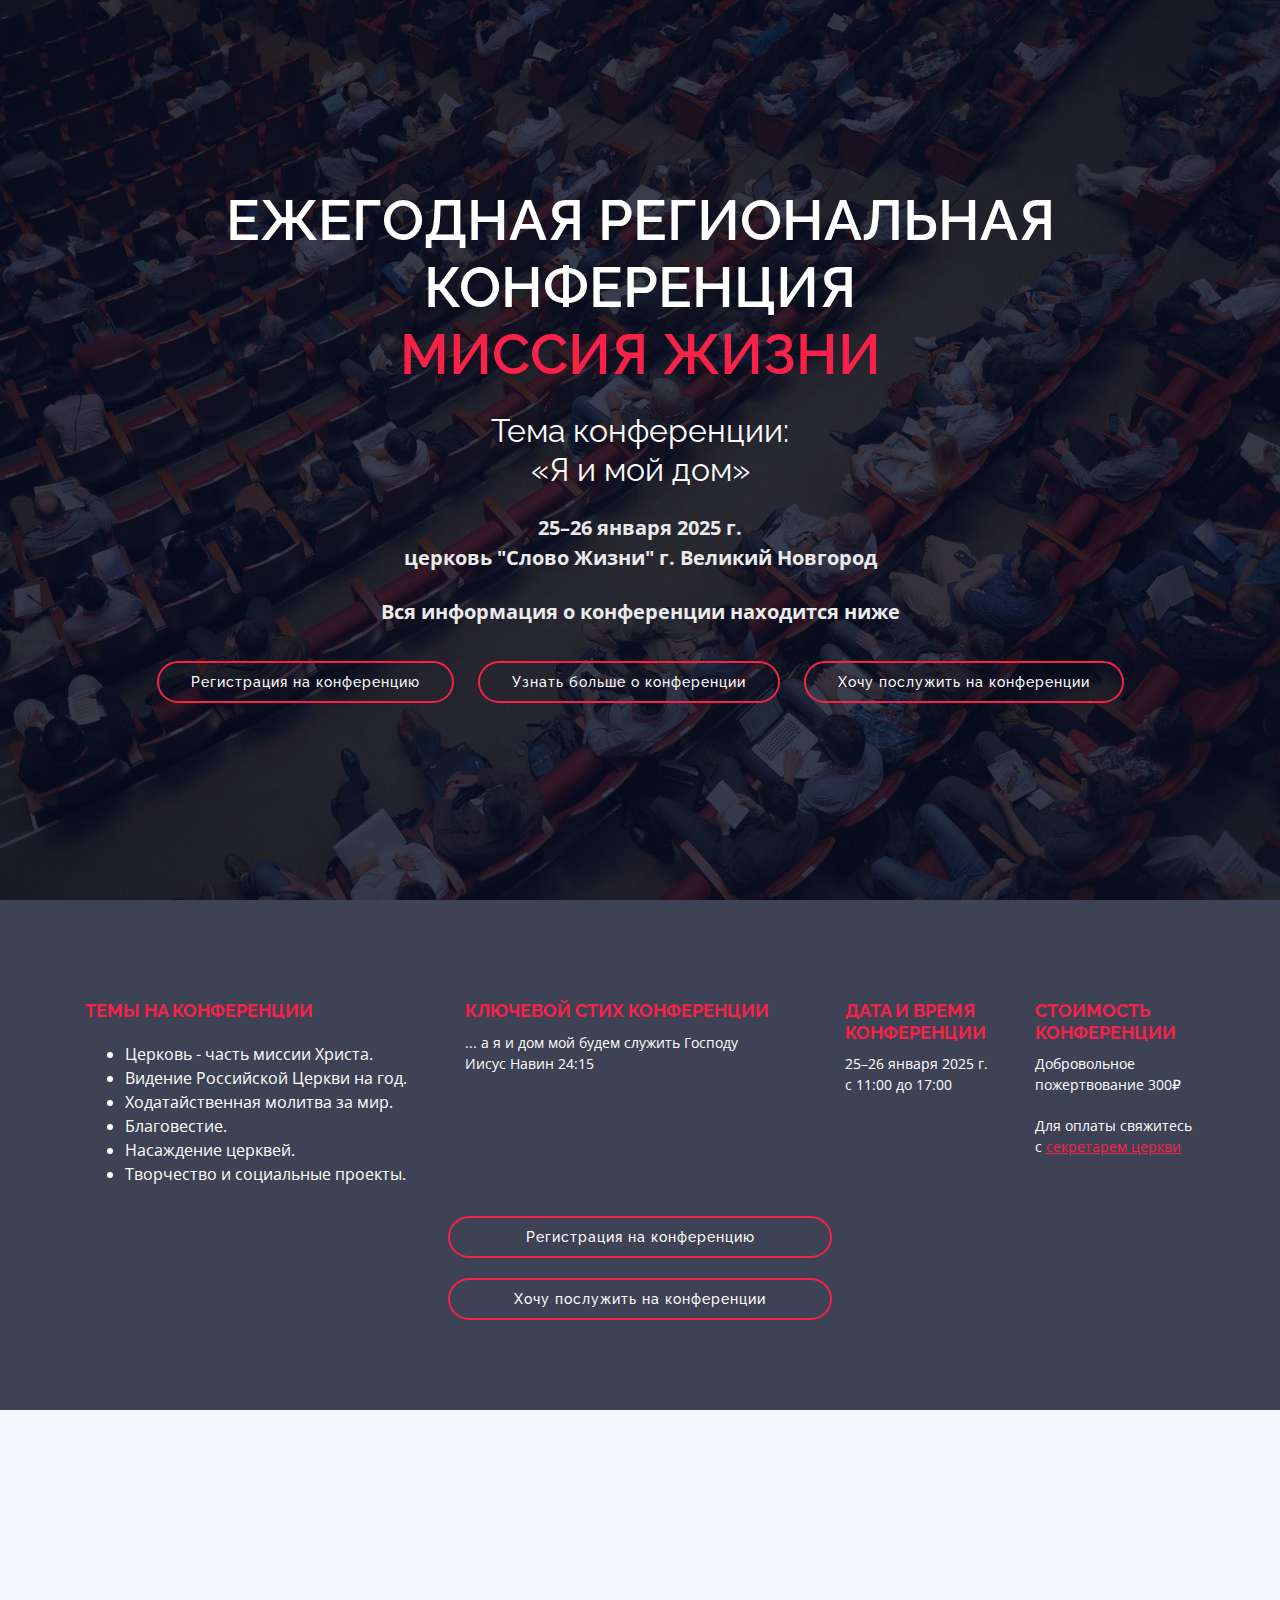
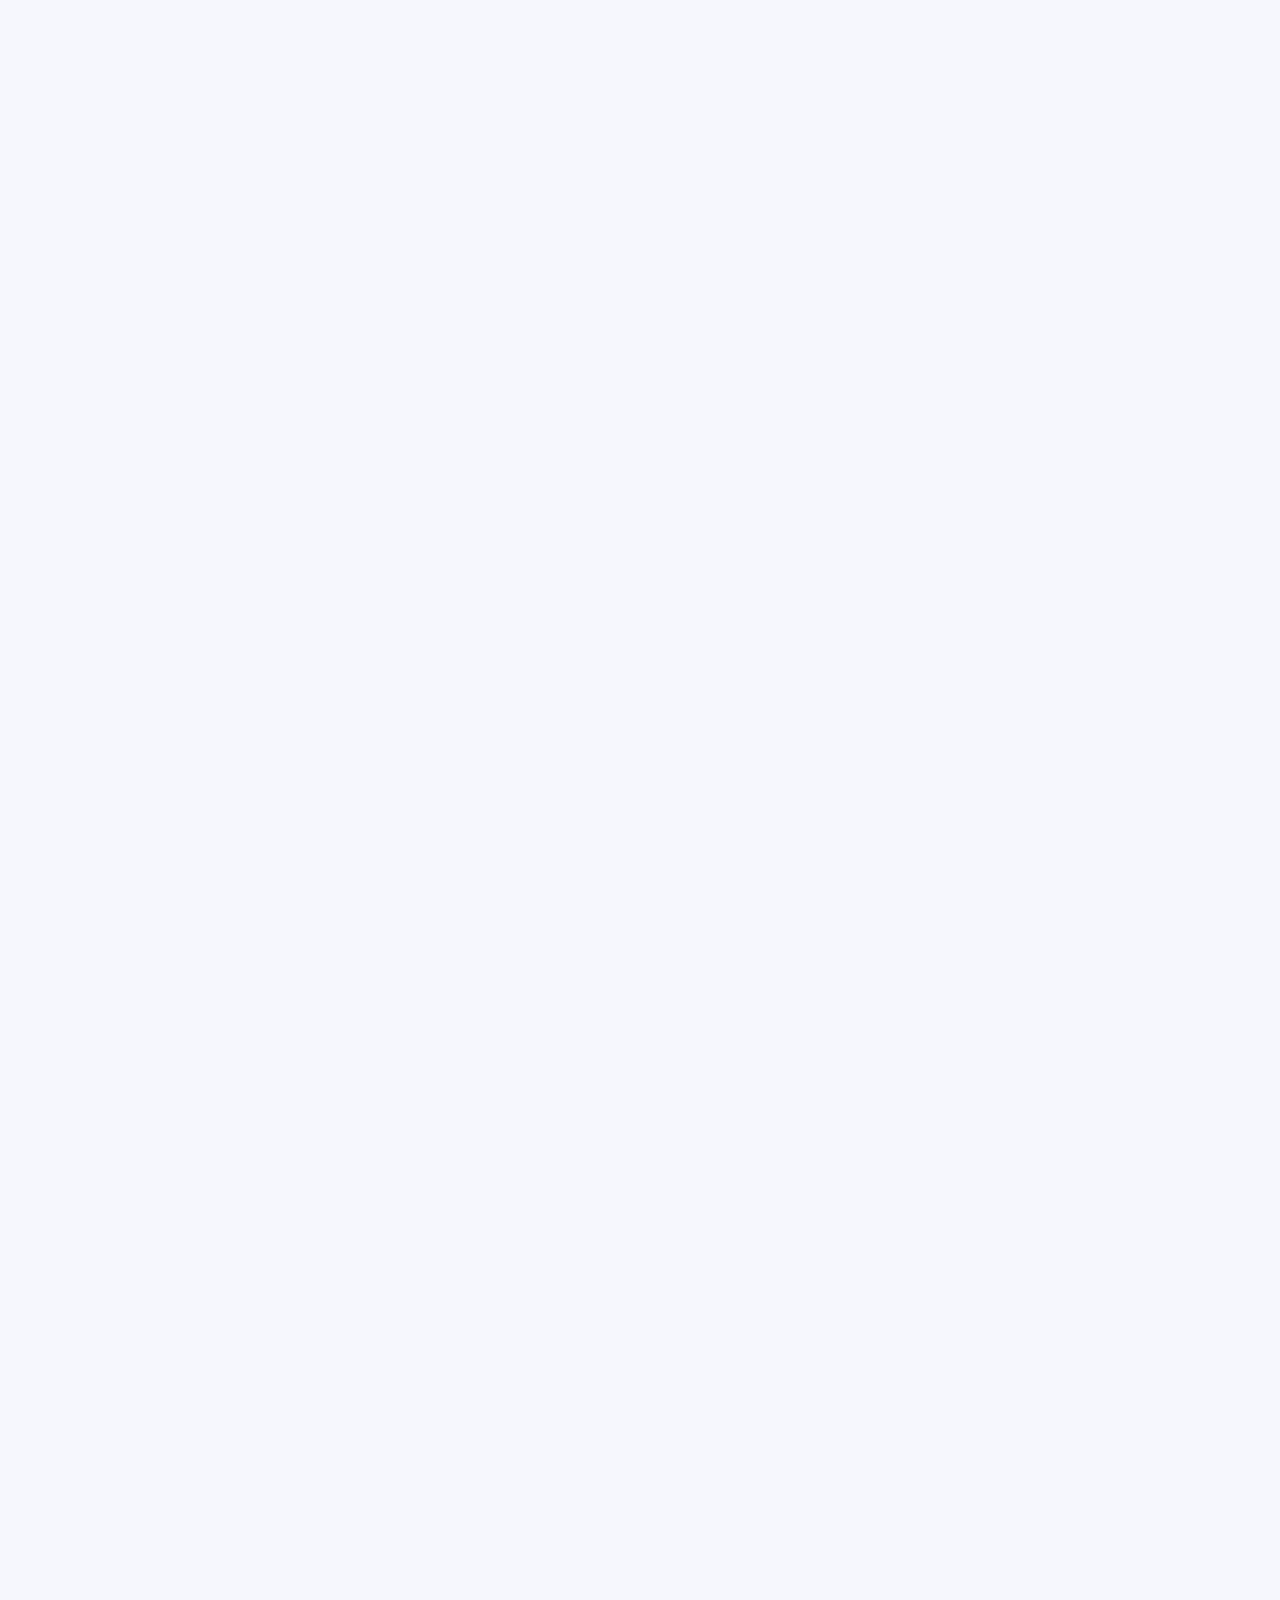
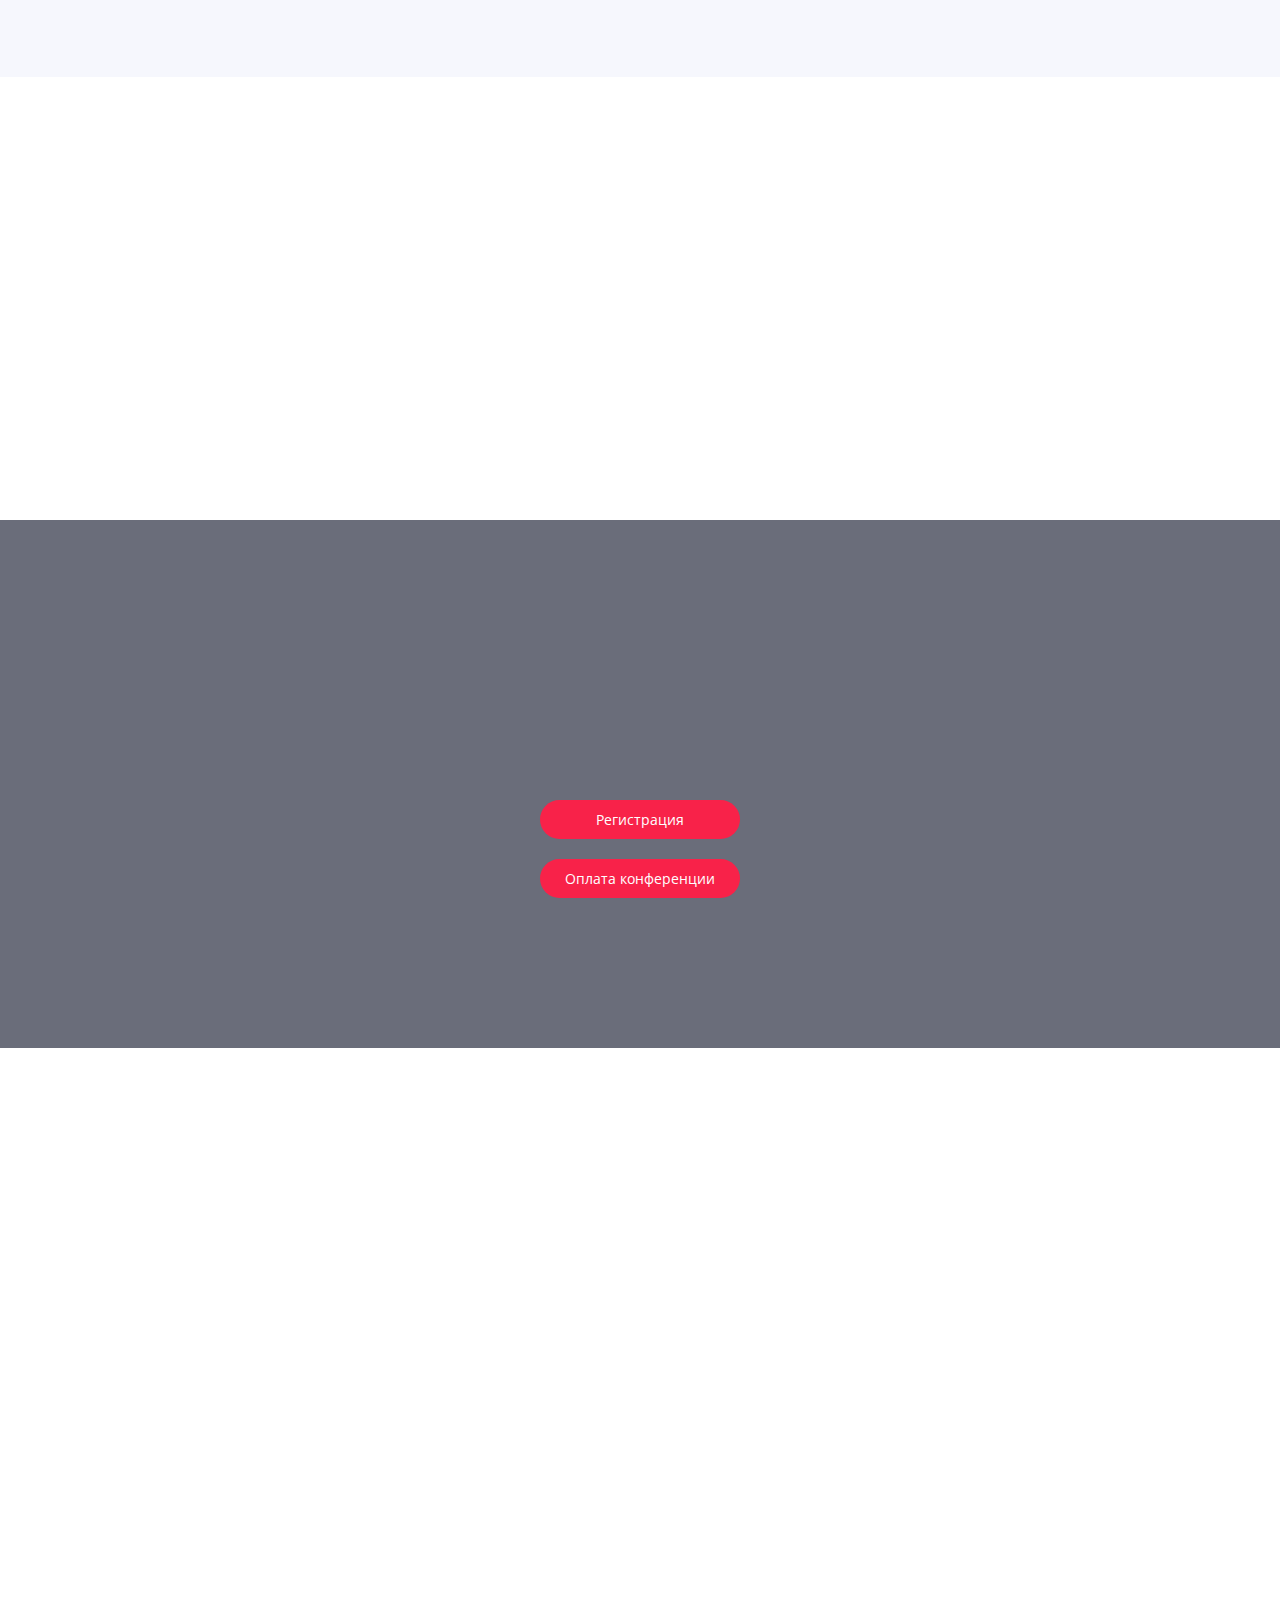
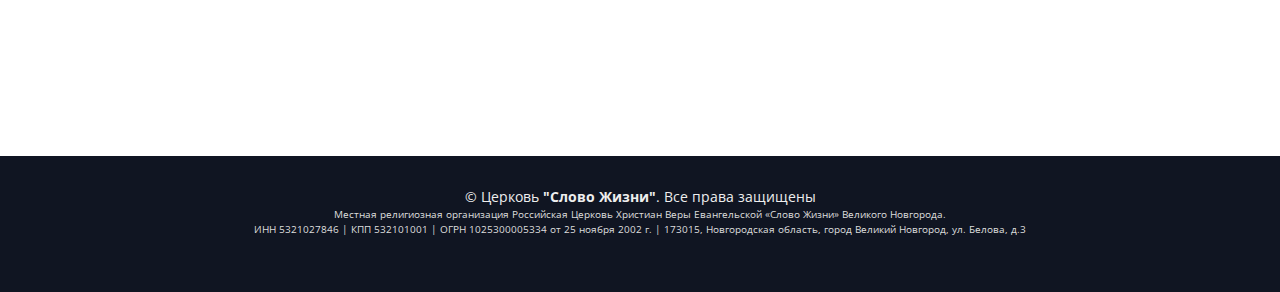
==== commit 139ad9d3: "download_19_01_2025_17" ====
--- a/index.html
+++ b/index.html
@@ -6,7 +6,7 @@
   <title>Миссия жизни | Ежегодная региональная конференция | 25–26 января 2025 г. с 11:00 до 17:00 </title>
   <meta content="width=device-width, initial-scale=1.0" name="viewport">
   <meta content="Регистрация на ежегодную региональную конференцию | Миссия жизни" name="keywords">
-  <meta content="Потому что Бог во Христе примирил с Собою мир, не вменяя людям преступлений их, и дал нам слово примирения." name="description">
+  <meta content="А я и дом мой будем служить Господу" name="description">
   <meta property="og:image" content="img/preview.jpg" />
   <!-- Favicons -->
   <link href="img/logo.png" rel="icon">
@@ -67,7 +67,7 @@
     <div class="">
       <a href="" target="_blank" class="open-popup_mission_conference about-btn scrollto">Регистрация на конференцию</a>
       <a href="#about" class="about-btn scrollto">Узнать больше о конференции</a>
-      <a href="https://forms.gle/KXu4Md766Gj9n9oq8" target="_blank" class="about-btn scrollto">Хочу послужить на конференции</a>
+      <a href="" target="_blank" class="open-popup_service about-btn scrollto">Хочу послужить на конференции</a>
     </div>
     </div>
   </section>
@@ -109,137 +109,12 @@
       </div>
       <div class="registration_buttons">
       <a href="" target="_blank" class="open-popup_mission_conference about-btn scrollto">Регистрация на конференцию</a>
-      <a href="https://forms.gle/KXu4Md766Gj9n9oq8" target="_blank" class="about-btn scrollto">Хочу послужить на конференции</a>
+      <a href="" target="_blank" class="open-popup_service about-btn scrollto">Хочу послужить на конференции</a>
     </div>
     </section>
    
 
 
-
-      <!--==========================
-          Speakers Section
-        ============================-->
-        <section id="speakers" class="wow fadeInUp">
-          <div class="container">
-            <div class="section-header">
-              <h2>Спикеры</h2>
-              <p>на конференции</p>
-            </div>
-
-            <div class="row">
-              <div class="col-lg-4 col-md-6">
-                <div class="speaker">
-                  <img src="img/speakers/cvetkov.jpg" alt="Speaker 2" class="img-fluid">
-                  <div class="details">
-                    <h3>Александр Викторович Цветков</h3>
-                    <p>Заместитель начальствующего епископа РЦХВЕ по СЗФО, епископ СЗФО РЦХВЕ, <br> старший пастор церкви «Новый Завет» <br> в г. Санкт-Петербург.</p>
-                    <div class="social">
-                      <!-- <a href=""><i class="fa fa-twitter"></i></a>
-                      <a href=""><i class="fa fa-facebook"></i></a>
-                      <a href=""><i class="fa fa-google-plus"></i></a>
-                      <a href=""><i class="fa fa-vk"></i></a> -->
-                    </div>
-                  </div>
-                </div>
-              </div>
-              <div class="col-lg-4 col-md-6">
-                <div class="speaker">
-                  <img src="img/speakers/cvetkova.jpg" alt="Speaker 3" class="img-fluid">
-                  <div class="details">
-                    <h3>Валерия Михайловна Цветкова</h3>
-                    <p>Руководитель женского служения РЦХВЕ в Северо-Западном федеральном округе.</p>
-                    <div class="social">
-                      <!-- <a href=""><i class="fa fa-twitter"></i></a>
-                      <a href=""><i class="fa fa-facebook"></i></a>
-                      <a href=""><i class="fa fa-google-plus"></i></a>
-                      <a href=""><i class="fa fa-linkedin"></i></a> -->
-                    </div>
-                  </div>
-                </div>
-              </div>
-              <div class="col-lg-4 col-md-6">
-                <div class="speaker">
-                  <img src="img/speakers/photo_pastor.jpg" alt="Speaker 1" class="img-fluid">
-                  <div class="details">
-                    <h3>Сергей Борисович Побединский</h3>
-                    <p>Епископ РЦХВЕ по Новгородской области. <br>Пастор церкви "Слово Жизни" <br> в г. Великий Новгород.</p>
-                    <div class="social">
-                      <!-- <a href=""><i class="fa fa-twitter"></i></a>
-                      <a href=""><i class="fa fa-facebook"></i></a>
-                      <a href=""><i class="fa fa-google-plus"></i></a>
-                      <a href=""><i class="fa fa-linkedin"></i></a> -->
-                    </div>
-                  </div>
-                </div>
-              </div>
-
-              <div class="col-lg-4 col-md-6">
-                <div class="speaker">
-                  <img src="img/speakers/samoylova.jpg" alt="Speaker 1" class="img-fluid">
-                  <div class="details">
-                    <h3>Екатерина Самойлова</h3>
-                    <p>Координатор молодежного служения РЦХВЕП в Северо-Западном федеральном округе. <br>
-                    Координатор творческого и информационного служений, дьяконисса.</p>
-                    <div class="social">
-                      <!-- <a href=""><i class="fa fa-twitter"></i></a>
-                      <a href=""><i class="fa fa-facebook"></i></a>
-                      <a href=""><i class="fa fa-google-plus"></i></a>
-                      <a href=""><i class="fa fa-linkedin"></i></a> -->
-                    </div>
-                  </div>
-                </div>
-              </div>
-              <div class="col-lg-4 col-md-6">
-                <div class="speaker">
-                  <img src="img/speakers/evteev.jpg" alt="Speaker 2" class="img-fluid">
-                  <div class="details">
-                    <h3>Павел Евтеев</h3>
-                    <p>Редактор газеты «Вера и Общество», координатор Библейской школы. <br>Дьякон церкви «Новый Завет» <br> в г. Санкт-Петербург.</p>
-                    <div class="social">
-                      <!-- <a href=""><i class="fa fa-twitter"></i></a>
-                      <a href=""><i class="fa fa-facebook"></i></a>
-                      <a href=""><i class="fa fa-google-plus"></i></a>
-                      <a href=""><i class="fa fa-vk"></i></a> -->
-                    </div>
-                  </div>
-                </div>
-              </div>
-              <div class="col-lg-4 col-md-6">
-                <div class="speaker">
-                  <img src="img/speakers/martemianov.jpg" alt="Speaker 3" class="img-fluid">
-                  <div class="details">
-                    <h3>Антон Мартемьянов</h3>
-                    <p>Координатор служения благовестия. <br>Пастор церкви «Новый Завет» <br> в г. Санкт-Петербург.</p>
-                    <div class="social">
-                      <!-- <a href=""><i class="fa fa-twitter"></i></a>
-                      <a href=""><i class="fa fa-facebook"></i></a>
-                      <a href=""><i class="fa fa-google-plus"></i></a>
-                      <a href=""><i class="fa fa-linkedin"></i></a> -->
-                    </div>
-                  </div>
-                </div>
-              </div>
-
-            </div>
-          </div>
-
-        </section>
-
-          <!--==========================
-          Registration Section
-        ============================-->
-        <section id="subscribe_1">
-          <div class="container wow fadeInUp">
-            <div style="margin-bottom: 30px;" class="section-header">
-              <h2 class="h2_for_mobile">Регистрация</h2>
-              <p>Еще не зарегистрировался?</p>
-            </div>
-          </div>
-          <div class="col-auto registration_button">
-            <button type="submit" class="open-popup_mission_conference">Регистрация</button><br>
-            <button class="button_buy_ticket" type="submit" onclick="location.href='buy-ticket.html'">Оплата конференции</button>
-          </div>
-        </section>
 
 
 
@@ -297,14 +172,14 @@
                   <div class="col-md-2"><time>11:10-11:30</time></div>
                   <div class="col-md-10">
                     <div class="speaker">
-                      <!-- <img src="img/speakers/3.jpg" alt="Cole Emmerich"> -->
+                      <!-- <img src="img/speakers/3.jpg" alt=""> -->
                     </div>
                     <h4>Прославление<span></span></h4>
                   </div>
                 </div>
 
                 <div class="row schedule-item">
-                  <div class="col-md-2"><time>11:30-12:00</time></div>
+                  <div class="col-md-2"><time>11:30-11:50</time></div>
                   <div class="col-md-10">
                     <div class="speaker">
                       <img src="img/speakers/photo_pastor_2.jpg" alt="Sergey Pobedinsky">
@@ -315,21 +190,21 @@
                 </div>
 
                 <div class="row schedule-item">
-                  <div class="col-md-2"><time>12:00-13:00</time></div>
-                  <div class="col-md-10">
-                    <div class="speaker">
-                      <img src="img/speakers/cvetkov_circle.jpg" alt="Alexander Cvetkov">
+                  <div class="col-md-2"><time>11:50-12:30</time></div>
+                  <div class="col-md-10">
+                    <div class="speaker">
+                      <!-- <img src="img/speakers/cvetkov_circle.jpg" alt=""> -->
                     </div>
                     <h4>Послание.<span></span></h4>
-                    <p>Спикер: Александр Викторович Цветков.</p>
-                  </div>
-                </div>
-
-                <div class="row schedule-item">
-                  <div class="col-md-2"><time>13:00-13:20</time></div>
-                  <div class="col-md-10">
-                    <div class="speaker">
-                      <!-- <img src="img/speakers/6.jpg" alt="Willow Trantow"> -->
+                    <p>Спикеры: Хрипуновы Игорь и Марина, Елена Колодезникова</p>
+                  </div>
+                </div>
+
+                <div class="row schedule-item">
+                  <div class="col-md-2"><time>12:30-12:45</time></div>
+                  <div class="col-md-10">
+                    <div class="speaker">
+                      <!-- <img src="img/speakers/6.jpg" alt=""> -->
                     </div>
                     <h4>Кофе-брейк <span></span></h4>
                     <p>Кофе, чай, бутерброды.</p>
@@ -337,32 +212,31 @@
                 </div>
 
                 <div class="row schedule-item">
-                  <div class="col-md-2"><time>13:20-14:00</time></div>
-                  <div class="col-md-10">
-                    <div class="speaker">
-                      <!-- <img src="img/speakers/cvetkova_circle.jpg" alt="Willow Trantow"> -->
-                    </div>
-                    <h4>Вести с полей. <span></span></h4>
-                    <p>Обещание веры.</p>
-                  </div>
-                </div>
-
-
-                <div class="row schedule-item">
-                  <div class="col-md-2"><time>14:00-15:00</time></div>
-                  <div class="col-md-10">
-                    <div class="speaker">
-                      <!-- <img src="img/speakers/6.jpg" alt="Willow Trantow"> -->
+                  <div class="col-md-2"><time>12:45-13:30</time></div>
+                  <div class="col-md-10">
+                    <div class="speaker">
+                      <!-- <img src="img/speakers/cvetkova_circle.jpg" alt=""> -->
+                    </div>
+                    <h4>Послание<span></span></h4>
+                    <p>Спикер: Дмитрий Бавыкин.</p>
+                  </div>
+                </div>
+
+                <div class="row schedule-item">
+                  <div class="col-md-2"><time>13:30-14:30</time></div>
+                  <div class="col-md-10">
+                    <div class="speaker">
+                      <!-- <img src="img/speakers/6.jpg" alt=""> -->
                     </div>
                     <h4>Обед <span></span></h4>
                   </div>
                 </div>
 
                 <div class="row schedule-item">
-                  <div class="col-md-2"><time>15:00-15:30</time></div>
-                  <div class="col-md-10">
-                    <div class="speaker">
-                      <!-- <img src="img/speakers/6.jpg" alt="Willow Trantow"> -->
+                  <div class="col-md-2"><time>14:30-14:50</time></div>
+                  <div class="col-md-10">
+                    <div class="speaker">
+                      <!-- <img src="img/speakers/6.jpg" alt=""> -->
                     </div>
                     <h4>Прославление<span></span></h4>
                     <p>+ Сбор пожертвований</p>
@@ -370,46 +244,46 @@
                 </div>
 
                 <div class="row schedule-item">
-                  <div class="col-md-2"><time>15:30-16:00</time></div>
-                  <div class="col-md-10">
-                    <div class="speaker">
-                      <img src="img/speakers/cvetkova_circle.jpg" alt="Cvetkova_v">
+                  <div class="col-md-2"><time>14:50-15:30</time></div>
+                  <div class="col-md-10">
+                    <div style="padding: 10px;" class="speaker">
+                      <img style="padding: 0 30px;" src="img/speakers/ywam_.svg" alt="ywam">
                     </div>
                     <h4>Послание<span></span></h4>
-                    <p>Спикер: Валерия Цветкова</p>
-                  </div>
-                </div>
-
-                <div class="row schedule-item">
-                  <div class="col-md-2"><time>16:00-16:30</time></div>
-                  <div class="col-md-10">
-                    <div class="speaker">
-                      <img src="img/speakers/samoylova_circle.jpg" alt="Samoylova_e">
+                    <p>Миссионеры YwM (Youth with a Mission)</p>
+                  </div>
+                </div>
+
+                <div class="row schedule-item">
+                  <div class="col-md-2"><time>15:30-16:10</time></div>
+                  <div class="col-md-10">
+                    <div class="speaker">
+                      <img src="img/speakers/wycliffe.png" alt="">
                     </div>
                     <h4>Послание<span></span></h4>
-                    <p>Спикер: Екатерина Самойлова</p>
-                  </div>
-                </div>
-
-                <div class="row schedule-item">
-                  <div class="col-md-2"><time>16:30-17:00</time></div>
-                  <div class="col-md-10">
-                    <div class="speaker">
-                      <img src="img/speakers/evteev_circle.jpg" alt="Evteev_P">
+                    <p>Спикер: Миссия Уиклиф</p>
+                  </div>
+                </div>
+
+               <div class="row schedule-item">
+                  <div class="col-md-2"><time>16:10-16:20</time></div>
+                  <div class="col-md-10">
+                    <div class="speaker">
+                      <!-- <img src="img/speakers/6.jpg" alt=""> -->
+                    </div>
+                    <h4>Кофе-брейк <span></span></h4>
+                    <p>Кофе, чай, бутерброды.</p>
+                  </div>
+                </div>
+
+                <div class="row schedule-item">
+                  <div class="col-md-2"><time>16:20-17:00</time></div>
+                  <div class="col-md-10">
+                    <div style="padding: 10px;" class="speaker">
+                      <img style="padding: 0 30px;" src="img/speakers/ywam_.svg" alt="ywam">
                     </div>
                     <h4>Послание<span></span></h4>
-                    <p>Спикер: Павел Евтеев</p>
-                  </div>
-                </div>
-
-                <div class="row schedule-item">
-                  <div class="col-md-2"><time>17:00-17:20</time></div>
-                  <div class="col-md-10">
-                    <div class="speaker">
-                      <!-- <img src="img/speakers/6.jpg" alt="Willow Trantow"> -->
-                    </div>
-                    <h4>Молитва<span></span></h4>
-                    <p>Молитва за каждого, кто находится в каком-либо служении</p>
+                    <p>Миссионеры YwM (Youth with a Mission)</p>
                   </div>
                 </div>
 
@@ -417,10 +291,10 @@
                   <div class="col-md-2"><time>17:30</time></div>
                   <div class="col-md-10">
                     <div class="speaker">
-                      <!-- <img src="img/speakers/6.jpg" alt="Willow Trantow"> -->
+                      <!-- <img src="img/speakers/6.jpg" alt=""> -->
                     </div>
                     <h4>Завершение 1-го дня конференции<span></span></h4>
-                    <p>Кофе, чай, свободное общение</p>
+                    <p>Молитвенные открытки</p>
                   </div>
                 </div>
               </div>
@@ -453,7 +327,7 @@
                   <div class="col-md-2"><time>13:00</time></div>
                   <div class="col-md-10">
                     <div class="speaker">
-                      <!-- <img src="img/speakers/3.jpg" alt="Cole Emmerich"> -->
+                      <!-- <img src="img/speakers/3.jpg" alt=""> -->
                     </div>
                     <h4>Закрытие конференции<span></span></h4>
                     <p>Кофе, чай, свободное общение.</p>
@@ -512,7 +386,7 @@
                       <a data-toggle="collapse" href="#faq3" class="collapsed">Если я хочу помочь в организации конференции, к кому мне обращаться? <i class="fa fa-minus-circle"></i></a>
                       <div id="faq3" class="collapse" data-parent="#faq-list">
                         <p>
-                          Если у тебя есть желание помочь в организации конференции - оставь свои данные <a style="display: inline; padding: 0;" target="_blank" href="https://forms.gle/KXu4Md766Gj9n9oq8">здесь</a> и мы обязательно предоставим эту возможность. Но сначала зарегистрируйся!
+                          Если у тебя есть желание помочь в организации конференции - оставь свои данные <a style="display: inline; padding: 0;" target="_blank" href="" class="open-popup_service">здесь</a> и мы обязательно предоставим эту возможность. Но сначала зарегистрируйся!
                         </p>
                       </div>
                     </li>
@@ -685,7 +559,7 @@
     };
 
     // URL вашего Google Apps Script
-    const scriptURL = 'https://script.google.com/macros/s/AKfycbxBY9bdiF5cCsJ1HlNyLYTCvaj6HB2KKy3veQ4HEie4V7MumX6sXhLH4Ho_SICH4xnPTg/exec';
+    const scriptURL = 'https://script.google.com/macros/s/AKfycbwNo283oIEwYBJlKLigsMT4vkHtUebarg40bftes7ADQ7yKUdj0EipvVlyU7YhA0eyD5g/exec';
 
     // Отправка данных
     fetch(scriptURL, {
@@ -699,10 +573,82 @@
     })
     .catch(error => {
         console.error('Ошибка:', error);
-        alert('Произошла ошибка при отправке формы.');
+        alert('Слабое соединение с интернетом ⚠️📶. Попробуйте позже ⏳');
     });
 });
 </script>
+
+
+
+
+
+
+<!-- Вторая форма регистрации popup -->
+<div class="popup__bg_service">
+  <form action="#" class="popup_service" id="serviceForm" name="submit-to-google-sheet">
+    <h4 style="color: white;">Хочу послужить <br>на конференции 🧹🛠️🔧🔌</h4>
+    <br>
+    <img src="img/close.svg" class="close-popup_service">
+    <label>
+      <input id="sendName_service" type="text" name="name_service" required>
+      <div class="label__text">Ваше имя</div>
+    </label>
+    <label>
+      <input id="sendSecondName_service" type="text" name="second_name_service" required>
+      <div class="label__text">Ваша фамилия</div>
+    </label>
+    <label>
+      <input id="sendTel_service" type="tel" name="phone_service" class="form-input" required>
+      <div class="label__text">Ваш телефон</div>
+    </label>
+    <div class="privacy_policy">
+      Нажимая на кнопку "Отправить", вы даете согласие на обработку персональных данных и соглашаетесь с
+      <a href="privacy.html" target="_blank"><u>политикой конфиденциальности</u></a>.
+    </div>
+    <button type="submit" id="sendButton_service" class="about-btn close_through_submit_service">Отправить</button>
+  </form>
+</div>
+
+<script>
+/// Для второй формы регистрации
+document.getElementById('serviceForm').addEventListener('submit', function (event) {
+    event.preventDefault(); // Отмена стандартного действия формы
+
+    // Собираем данные из формы
+    const formData = {
+        name: document.getElementById('sendName_service').value,
+        secondName: document.getElementById('sendSecondName_service').value,
+        
+        // Очищаем номер телефона от всех символов, кроме цифр
+        phone: document.getElementById('sendTel_service').value.replace(/\D/g, '') // Убираем все нецифровые символы
+    };
+
+    // Проверка на пустые поля (если одно из полей пустое, форма не отправляется)
+    if (!formData.name || !formData.secondName || !formData.phone) {
+        alert("Пожалуйста, заполните все поля!");
+        return; // Если поля пустые, не отправляем данные
+    }
+
+    // URL вашего Google Apps Script
+    const scriptURL = 'https://script.google.com/macros/s/AKfycbyIP5jxCGqhonZnXYAR1uhWjJlf48TWCAWcI_I2cgeF6ZjRBRp641NtvfIpJTwqLid4/exec';
+
+    // Отправка данных
+    fetch(scriptURL, {
+        method: 'POST',
+        body: JSON.stringify(formData)
+    })
+    .then(response => response.text())
+    .then(data => {
+        alert('Регистрация прошла успешно! ✅');
+        document.getElementById('serviceForm').reset(); // Очистка формы
+    })
+    .catch(error => {
+        console.error('Ошибка:', error);
+        alert('Слабое соединение с интернетом ⚠️📶. Попробуйте позже ⏳');
+    });
+});
+</script>
+
 
 
 
@@ -814,6 +760,22 @@
       });
       </script>
 
+       <script src="js/jquerymaskedinputmin.js"></script>
+    <script>
+      $("input[name='phone_service']").mask("+7(999) 999-9999");
+      
+      $(".bezvalue_wrap").html("<input class='bezvalue'  type='text' name='bezvalue' value='' />");  
+       $(".bezvalue").val("Dolly Duck");
+       $(".bezvalue").hide();
+       
+       
+       $('.datatitle').on('click',function(){
+      var mysuperdata = $(this).attr('data-title');
+      $('#titlezagalovor').html(mysuperdata);
+       
+      });
+      </script>
+
 
 
   <!-- Contact Form JavaScript File -->
--- a/css/style.css
+++ b/css/style.css
@@ -630,7 +630,7 @@
   border-radius: 50px;
   transition: 0.5s;
   line-height: 1;
-  margin: 10px;
+  margin: 10px 0;
   color: #fff;
   -webkit-animation-delay: 0.8s;
   animation-delay: 0.8s;
@@ -644,6 +644,34 @@
   background: #f82249;
   color: #fff;
 }
+
+
+/* для второй формы на service */
+.popup__bg_service .about-btn {
+  font-family: "Raleway", sans-serif;
+  font-weight: 500;
+  font-size: 14px;
+  letter-spacing: 1px;
+  display: inline-block;
+  padding: 12px 32px;
+  border-radius: 50px;
+  transition: 0.5s;
+  line-height: 1;
+  margin: 10px 0;
+  color: #fff;
+  -webkit-animation-delay: 0.8s;
+  animation-delay: 0.8s;
+  border: 2px solid #f82249;
+  width: 100%;
+  text-align: center;
+  background-color: transparent;
+}
+
+.popup__bg_service .about-btn:hover {
+  background: #f82249;
+  color: #fff;
+}
+/* end для второй формы на service */
 
 
 
@@ -2057,3 +2085,155 @@
 #contact input:focus {
     border-radius: 0.5em !important;
 }
+
+
+
+
+
+
+
+/* ==================== */
+/* popup_service */
+/* ==================== */
+.popup__bg_service {
+    position: fixed;
+    top: 0;
+    left: 0;
+    width: 100%;
+    height: 100vh;
+    background: rgba(38, 31, 31, 0.714);
+    opacity: 0; 
+    pointer-events: none; 
+    transition: 0.5s all;
+    z-index: 99999;
+    backdrop-filter: blur(4px) !important;
+}
+
+.popup__bg_service.active { 
+    opacity: 1; 
+    pointer-events: all;
+    transition: 0.5s all;
+}
+
+.popup_service {
+    position: absolute;
+    top: 50%;
+    left: 50%;
+    transform: translate(-50%, -50%) scale(0); 
+    background: #000000c1;
+    width: 400px;
+    padding: 25px;
+    transition: 0.5s all;
+}
+
+.popup_service.active { 
+    transform: translate(-50%, -50%) scale(1); 
+    transition: 0.5s all;
+}
+
+@media screen and (max-width: 470px) {
+    .popup_service.active {
+        width: 90% !important;
+    }
+}
+
+/* Для стилизации крестика закрытия */
+.close-popup_service {
+    position: absolute;
+    top: 10px;
+    right: 10px;
+    cursor: pointer;
+}
+
+/* Стилизация меток и полей формы */
+.popup_service label {
+    width: 100%;
+    margin-bottom: 25px;
+    display: flex;
+    flex-direction: column-reverse;
+}
+
+.popup_service .label__text {
+    font-size: 14px;
+    font-weight: 300;
+    color: #cfd0d3;
+    margin-bottom: 5px;
+}
+
+/* Стиль для input */
+.popup_service input {
+    height: 45px;
+    font-size: 18px;
+    outline: none;
+    border: 1px solid #cfd0d3 !important;
+    border-radius: 0.5em;
+    padding: 18px;
+    background: transparent !important;
+    transition: 0.5s all;
+    color: white !important;
+}
+
+.popup_service input:focus {
+    border: 1px solid #f82249 !important;
+    box-shadow: 0 0 10px #f82249;
+    background: transparent !important;
+    transition: 0.5s all;
+}
+
+.popup_service input:focus + .label__text {
+    color: #f82249;
+}
+
+/* Стиль для textarea */
+.popup_service textarea {
+    resize: none;
+    width: 100%;
+    height: 150px;
+    outline: none;
+    border: 1px solid #cfd0d3;
+    border-radius: 0.5em;
+    font-size: 18px;
+    padding: 10px;
+    background: transparent !important;
+    color: white !important;
+}
+
+.popup_service textarea:focus {
+    border-bottom: 1px solid #f82249;
+    border: 1px solid #f82249 !important;
+    box-shadow: 0 0 10px #f82249;
+    background: transparent !important;
+    transition: 0.5s all;
+}
+
+.popup_service textarea:focus + .label__text {
+    color: #f82249;
+}
+
+/* Кнопка отправки */
+.popup_service button {
+    width: 100%;
+    height: 45px;
+    display: flex;
+    align-items: center;
+    justify-content: center;
+    color: #fff;
+    font-size: 14px;
+    background: #f82249;
+    cursor: pointer;
+    transition: 0.5s all;
+    line-height: 1.75em;
+    font-weight: 300;
+    font-family: 'Source Sans Pro';
+    border-radius: 5px; /* Добавлено закругление */
+}
+
+.popup_service button:hover {
+    background: #f74f5e;
+    color: #fff;
+    transition: 0.5s all;
+}
+
+/* ==================== */
+/* END popup_service */
+/* ==================== */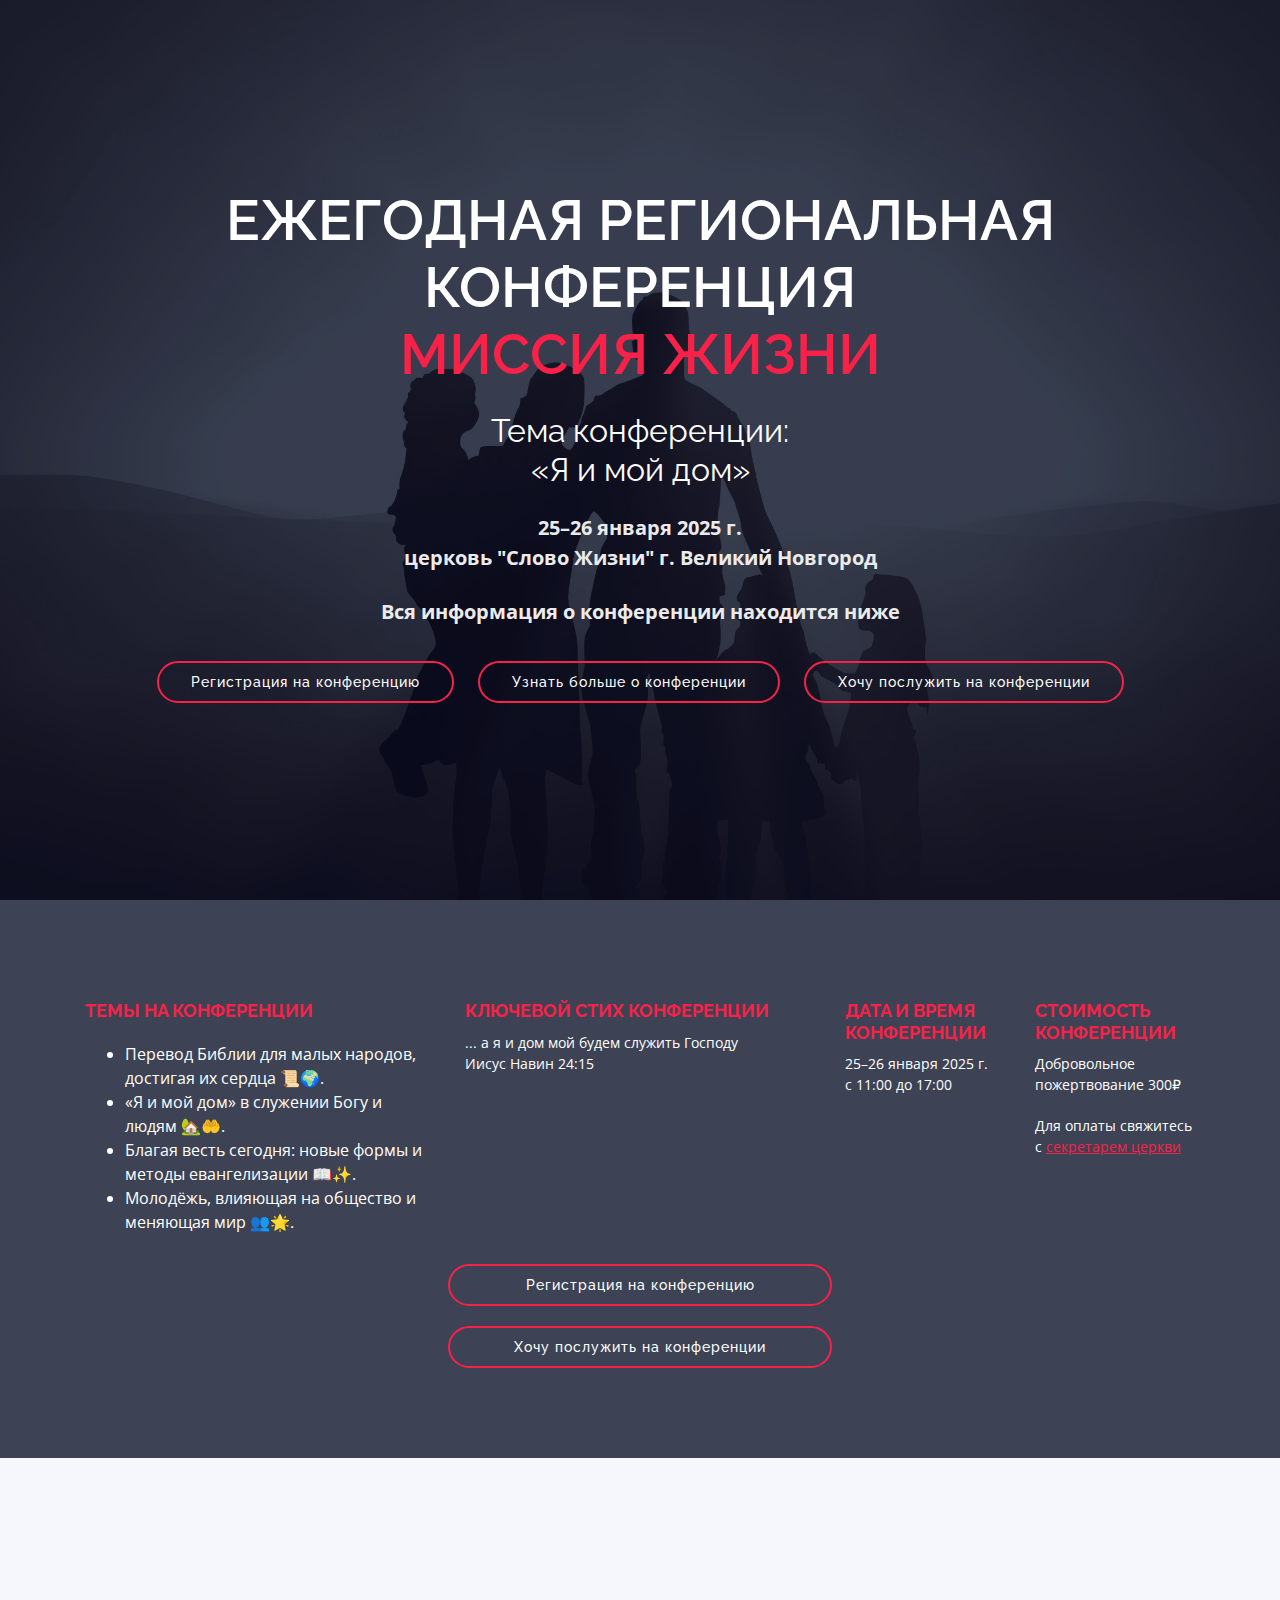
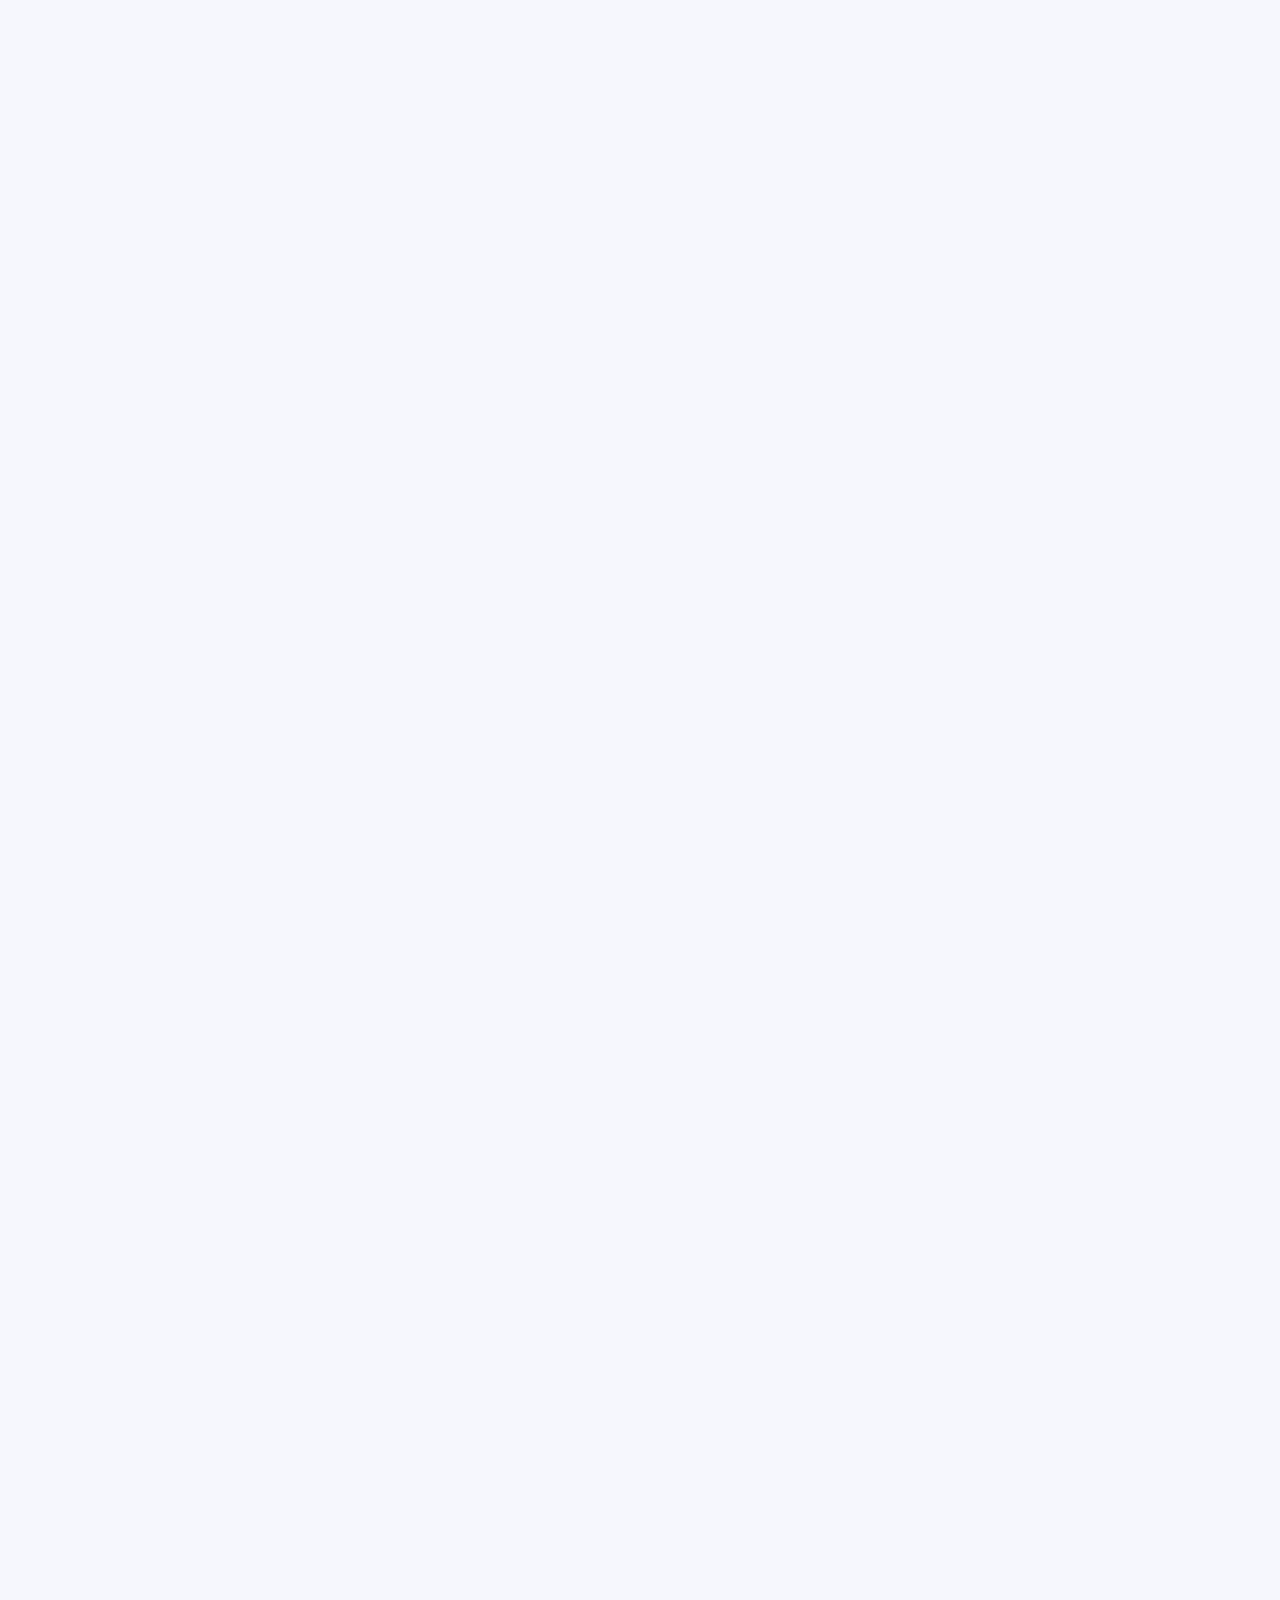
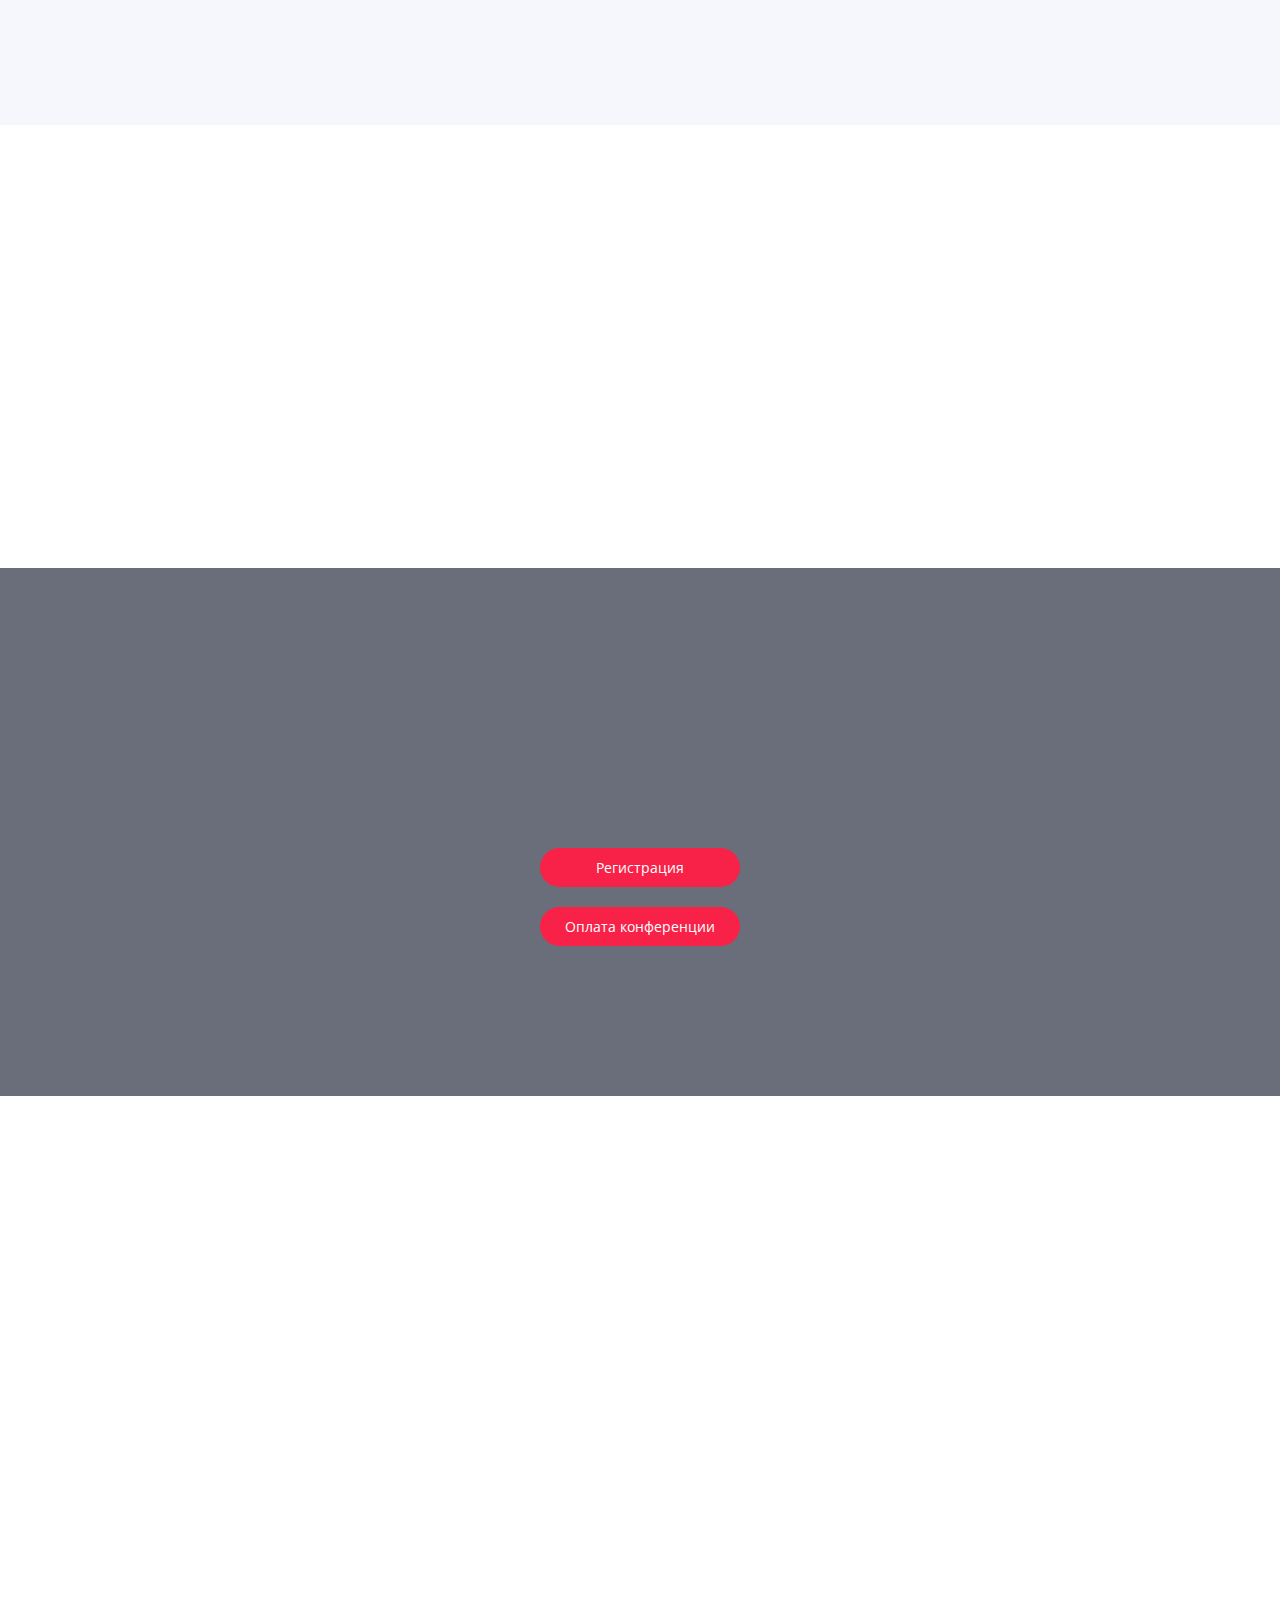
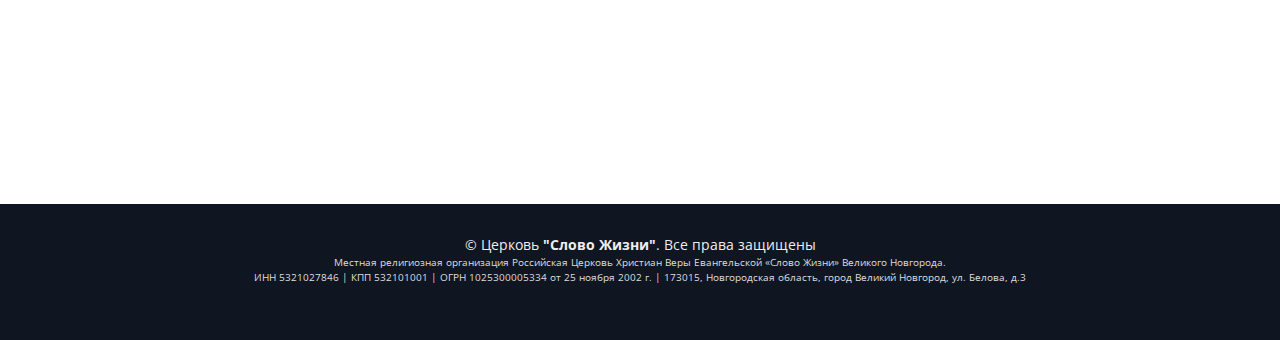
==== commit d32c0138: "download_19_01_2025_18" ====
--- a/index.html
+++ b/index.html
@@ -82,14 +82,18 @@
         <div class="row">
           <div class="col-lg-4">
             <h3 class="heading_main">Темы на конференции</h3>
-            <p><ul>
-              <li>Церковь - часть миссии Христа.</li>
-              <li>Видение Российской Церкви на год.</li>
-              <li>Ходатайственная молитва за мир.</li>
-              <li>Благовестие.</li>
-              <li>Насаждение церквей.</li>
-              <li>Творчество и социальные проекты.</li>
-            </ul></p>
+              <p>
+            <ul>
+              <li>Перевод Библии для малых народов, достигая их сердца 📜🌍.</li>
+              <li>«Я и мой дом» в служении Богу и людям 🏡🤲.</li>
+              <li>Благая весть сегодня: новые формы и методы евангелизации 📖✨.</li>
+              <li>Молодёжь, влияющая на общество и меняющая мир 👥🌟.</li>
+            </ul>
+             </p>
+
+
+
+
           </div>
           <div class="col-lg-4">
             <h3 class="heading_main">Ключевой стих конференции</h3>
@@ -573,7 +577,7 @@
     })
     .catch(error => {
         console.error('Ошибка:', error);
-        alert('Слабое соединение с интернетом ⚠️📶. Попробуйте позже ⏳');
+        alert('Слабое соединение с интернетом ⚠️📶. Попробуйте позже ⏳🔄');
     });
 });
 </script>
@@ -644,7 +648,7 @@
     })
     .catch(error => {
         console.error('Ошибка:', error);
-        alert('Слабое соединение с интернетом ⚠️📶. Попробуйте позже ⏳');
+        alert('Слабое соединение с интернетом ⚠️📶. Попробуйте позже ⏳🔄');
     });
 });
 </script>
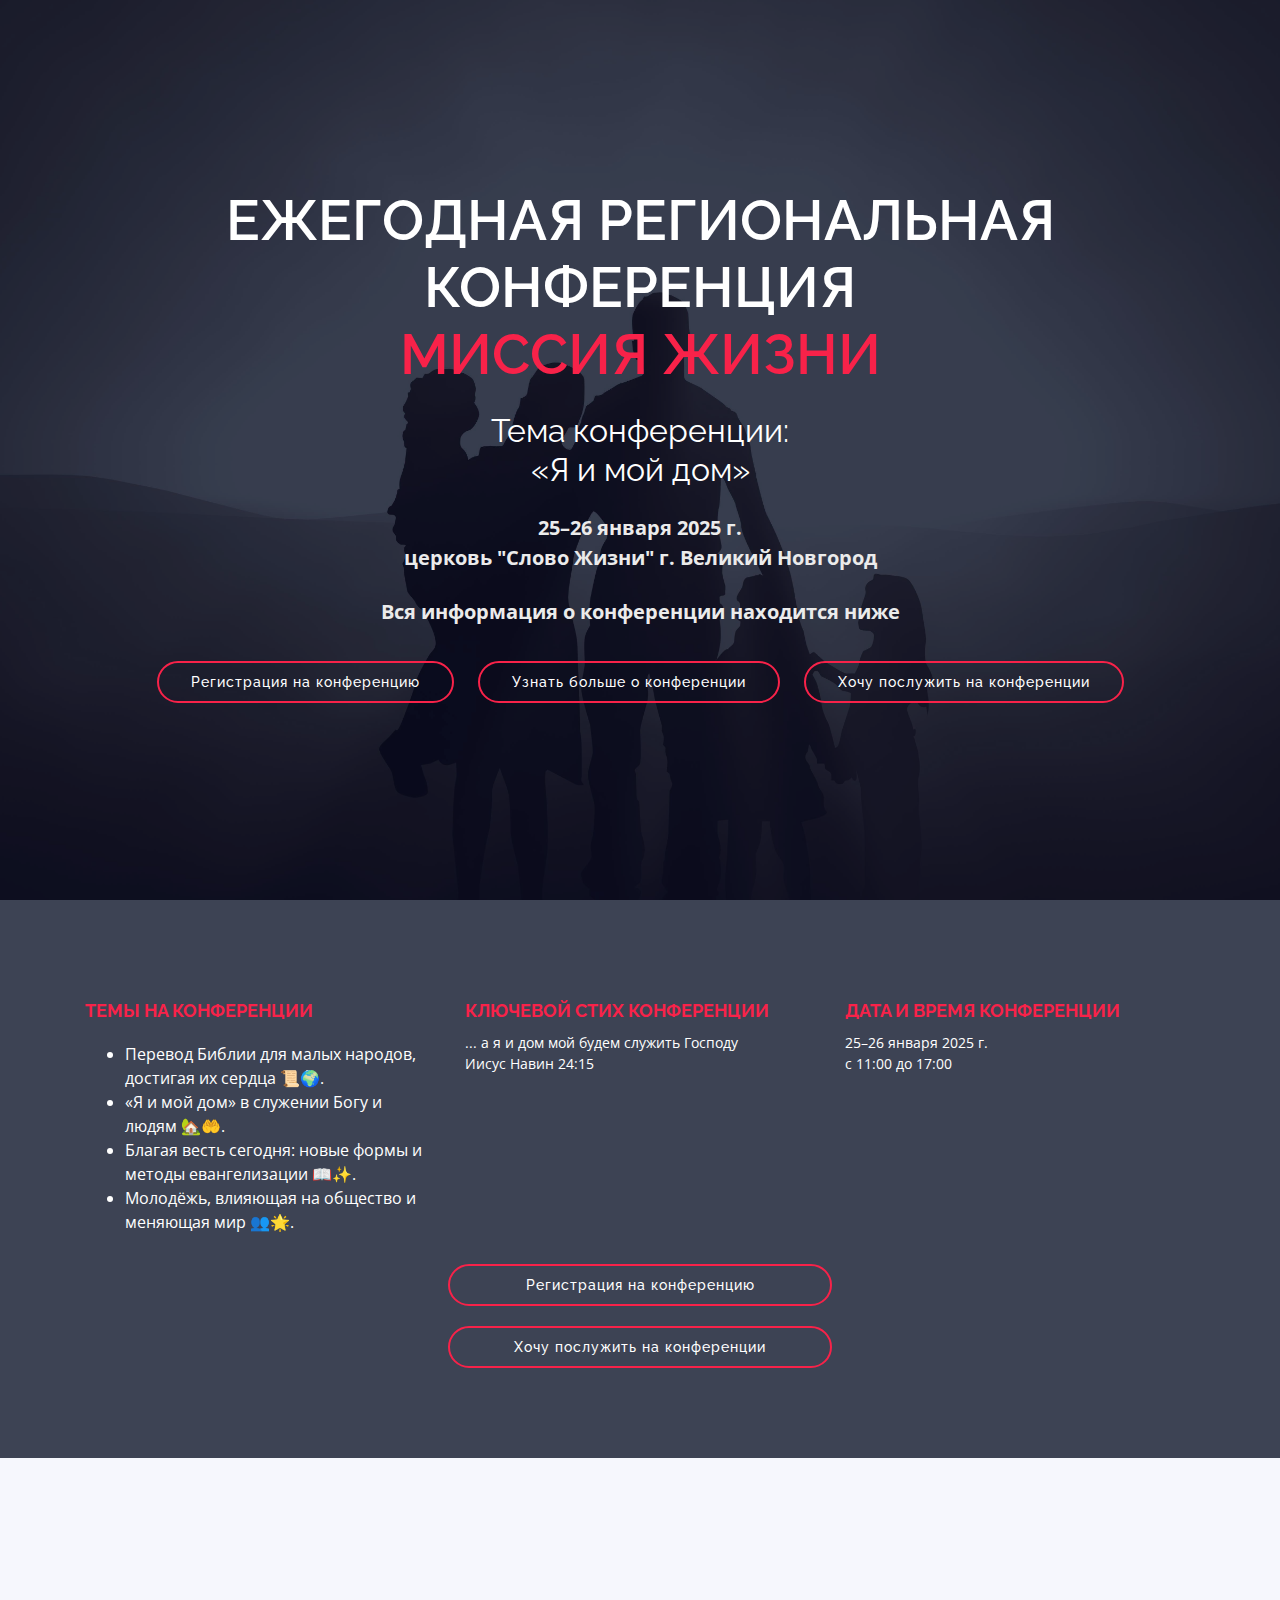
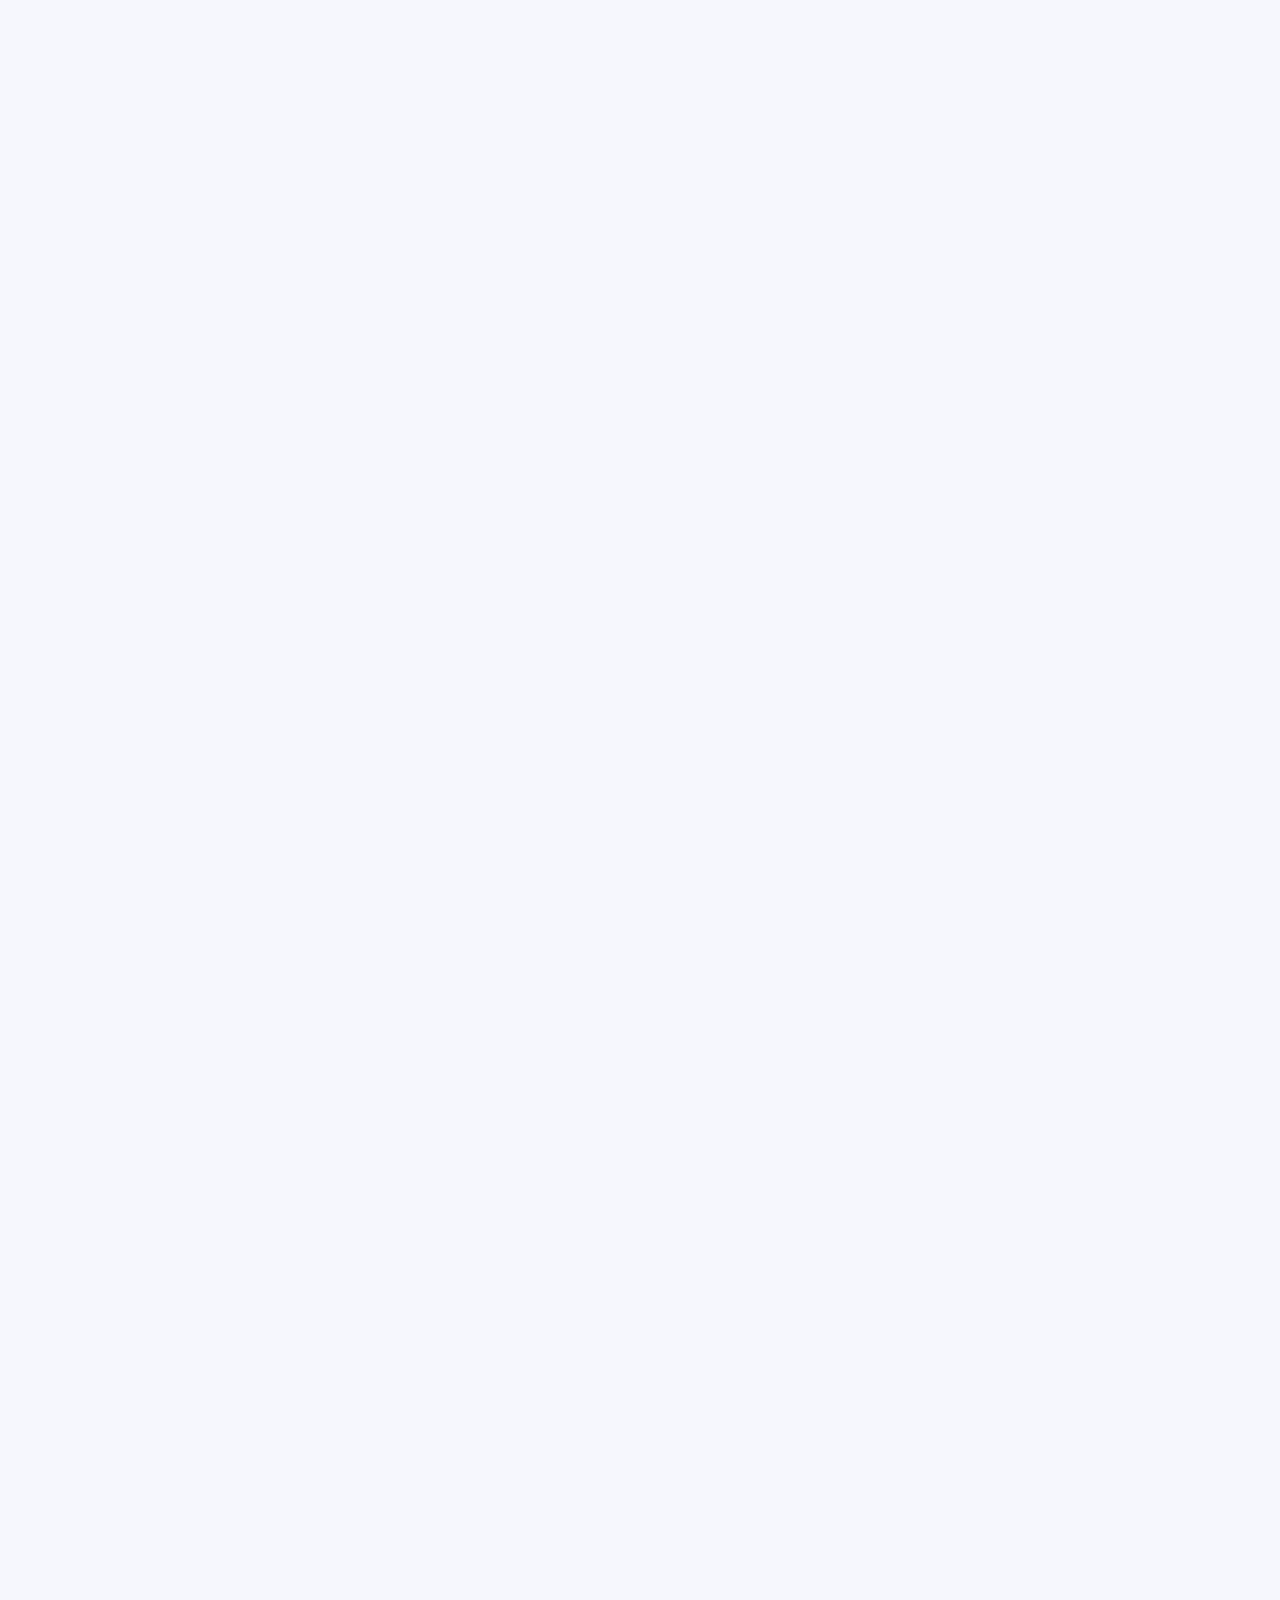
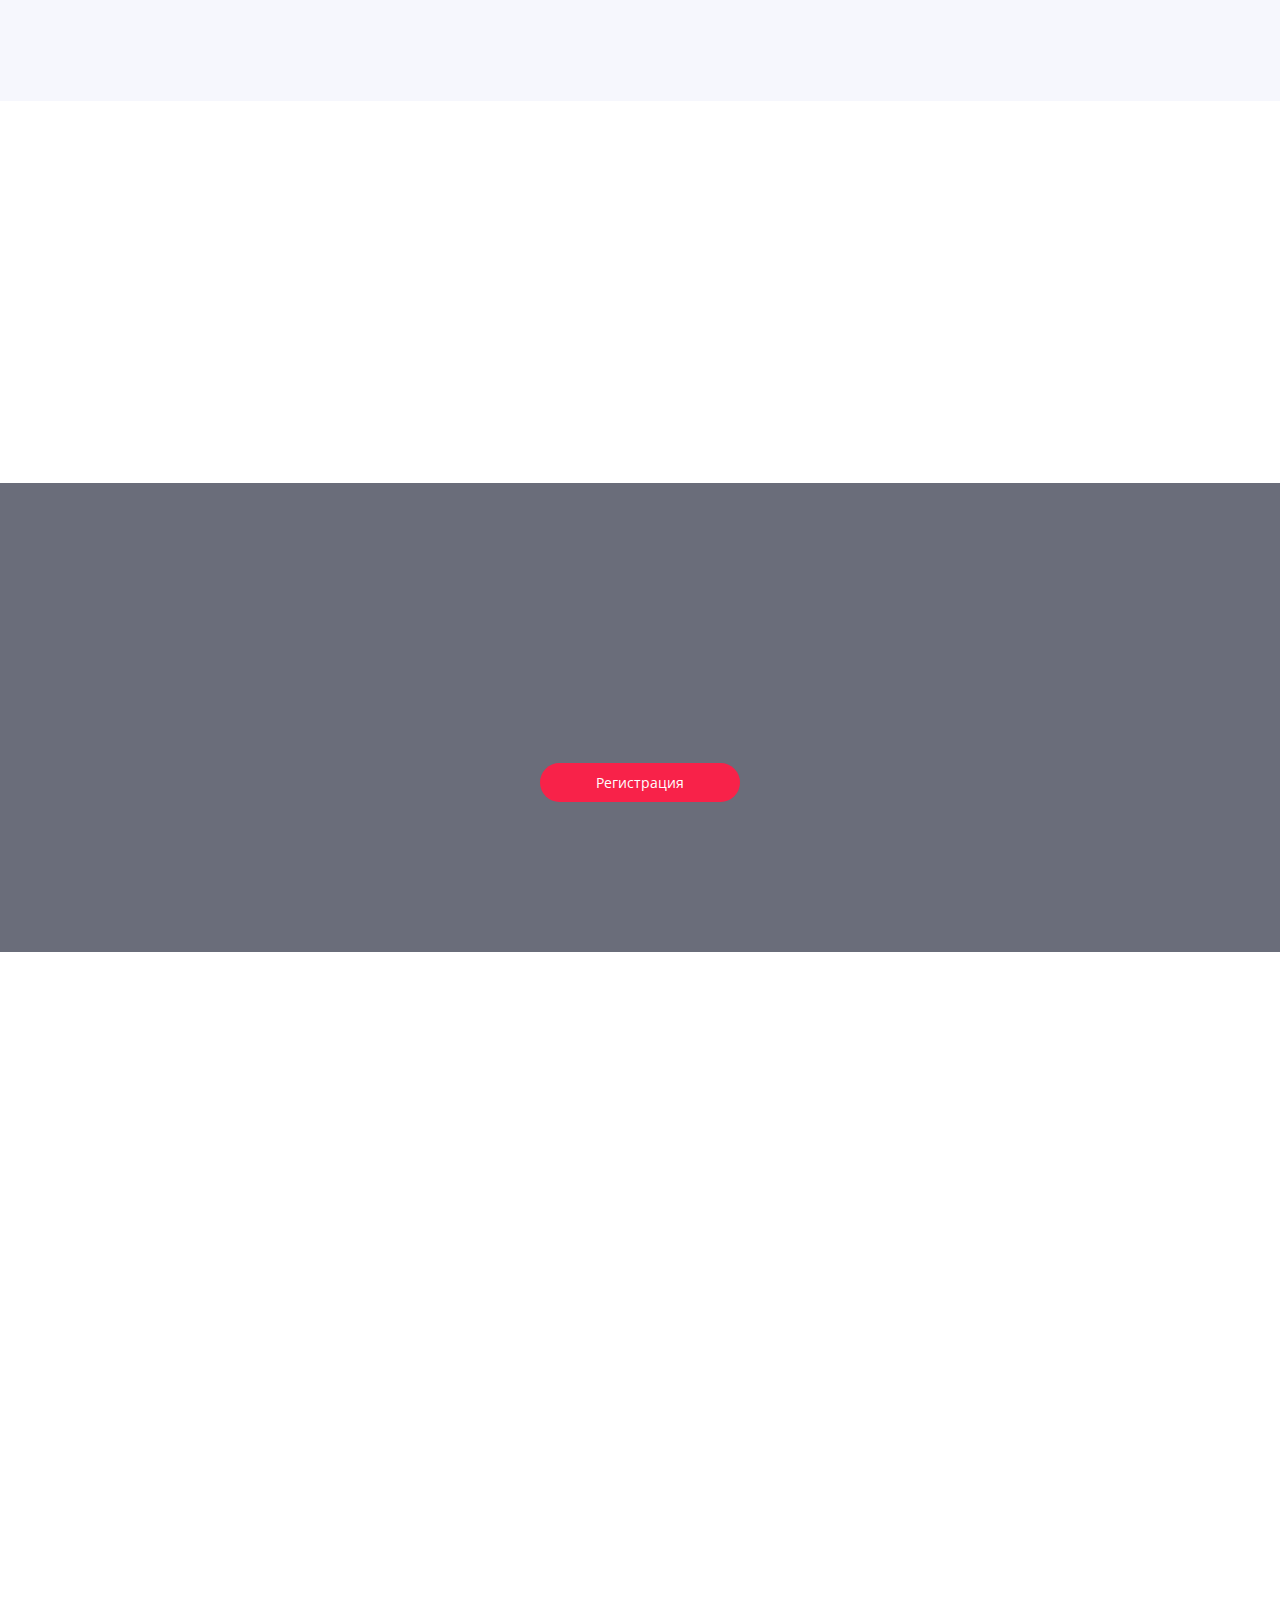
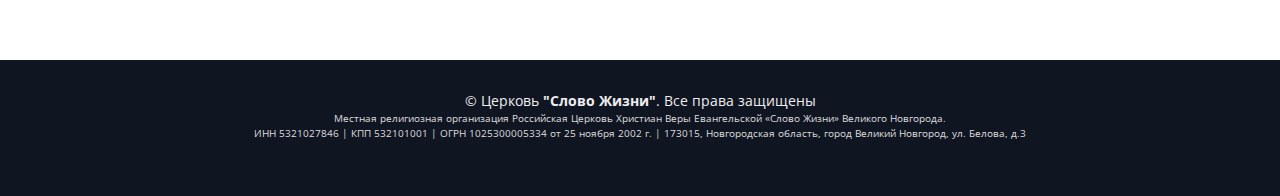
==== commit d7b38204: "download_20_01_2025_18" ====
--- a/index.html
+++ b/index.html
@@ -100,15 +100,15 @@
             <p>... а я и дом мой будем служить Господу <br>
           Иисус Навин 24:15</p>
           </div>
-          <div class="col-lg-2">
+          <div class="col-lg-4">
             <h3 class="heading_main">Дата и время конференции</h3>
             <p>25–26 января 2025 г. <br>с 11:00 до 17:00</p>
           </div>
-          <div class="col-lg-2">
+          <!-- <div class="col-lg-2">
             <h3 class="heading_main">Стоимость конференции</h3>
             <p>Добровольное пожертвование 300₽</p>
             <p>Для оплаты свяжитесь с <a href="buy-ticket.html" target="_blank" class="about-btn scrollto"><u> секретарем церкви</u></a></p>
-          </div>
+          </div> -->
         </div>
       </div>
       <div class="registration_buttons">
@@ -154,10 +154,14 @@
 
                 <div class="row schedule-item">
                   <div class="col-md-2"><time>09:00-11:00</time></div>
-                  <div class="col-md-10">
+                  <!-- <div class="col-md-10">
                     <h4>Регистрация</h4>
                     <p>Конференция платная. Добровольное пожертвование 300₽</p>
                     <p>Для оплаты свяжитесь с <a style="display: inline;" href="buy-ticket.html" target="_blank">секретарем церкви</a><br></p>
+                  </div> -->
+                  <div class="col-md-10">
+                    <h4>Регистрация</h4>
+                    <p>Вход свободный, но необходимо зарегистрироваться.</p>
                   </div>
                 </div>
 
@@ -211,7 +215,7 @@
                       <!-- <img src="img/speakers/6.jpg" alt=""> -->
                     </div>
                     <h4>Кофе-брейк <span></span></h4>
-                    <p>Кофе, чай, бутерброды.</p>
+                    <p>Кофе, чай, бутерброды</p>
                   </div>
                 </div>
 
@@ -222,7 +226,7 @@
                       <!-- <img src="img/speakers/cvetkova_circle.jpg" alt=""> -->
                     </div>
                     <h4>Послание<span></span></h4>
-                    <p>Спикер: Дмитрий Бавыкин.</p>
+                    <p>Спикер: Дмитрий Бавыкин</p>
                   </div>
                 </div>
 
@@ -232,7 +236,7 @@
                     <div class="speaker">
                       <!-- <img src="img/speakers/6.jpg" alt=""> -->
                     </div>
-                    <h4>Обед <span></span></h4>
+                    <h4>Обед<span></span></h4>
                   </div>
                 </div>
 
@@ -254,7 +258,7 @@
                       <img style="padding: 0 30px;" src="img/speakers/ywam_.svg" alt="ywam">
                     </div>
                     <h4>Послание<span></span></h4>
-                    <p>Миссионеры YwM (Youth with a Mission)</p>
+                    <p>Миссионеры YWAM (Youth with a Mission)</p>
                   </div>
                 </div>
 
@@ -276,7 +280,7 @@
                       <!-- <img src="img/speakers/6.jpg" alt=""> -->
                     </div>
                     <h4>Кофе-брейк <span></span></h4>
-                    <p>Кофе, чай, бутерброды.</p>
+                    <p>Кофе, чай, бутерброды</p>
                   </div>
                 </div>
 
@@ -287,7 +291,7 @@
                       <img style="padding: 0 30px;" src="img/speakers/ywam_.svg" alt="ywam">
                     </div>
                     <h4>Послание<span></span></h4>
-                    <p>Миссионеры YwM (Youth with a Mission)</p>
+                    <p>Миссионеры YWAM (Youth with a Mission)</p>
                   </div>
                 </div>
 
@@ -323,7 +327,7 @@
                       <img src="img/speakers/photo_pastor_2.jpg" alt="Sergey Pobedinsky">
                     </div>
                     <h4>Продолжение конференции. <span>Воскресное богослужение</span></h4>
-                    <p>Спикер: Сергей Борисович Побединский </p>
+                    <p>Спикер: Сергей Борисович Побединский</p>
                   </div>
                 </div>
 
@@ -334,7 +338,7 @@
                       <!-- <img src="img/speakers/3.jpg" alt=""> -->
                     </div>
                     <h4>Закрытие конференции<span></span></h4>
-                    <p>Кофе, чай, свободное общение.</p>
+                    <p>Кофе, чай, свободное общение</p>
                   </div>
                 </div>
               </div>
@@ -374,17 +378,17 @@
                       </div>
                     </li> -->
 
-                    <li>
+                    <!-- <li>
                       <a data-toggle="collapse" href="#faq2" class="collapsed">Когда и где производить оплату за конференцию? <i class="fa fa-minus-circle"></i></a>
                       <div id="faq2" class="collapse" data-parent="#faq-list">
                         <p>
                           Произвести оплату можно несколькими способами: <br>
-                          <!-- - По <a style="display: inline;" href="buy-ticket.html" target="_blank">QR-коду</a><br> -->
+                          - По <a style="display: inline;" href="buy-ticket.html" target="_blank">QR-коду</a><br>
                           - Связаться с <a style="display: inline;" href="buy-ticket.html" target="_blank">секретарем церкви</a><br>
                           - В день конференции: 25 января с 9:00 до 11:00
                         </p>
                       </div>
-                    </li>
+                    </li> -->
 
                     <li>
                       <a data-toggle="collapse" href="#faq3" class="collapsed">Если я хочу помочь в организации конференции, к кому мне обращаться? <i class="fa fa-minus-circle"></i></a>
@@ -445,7 +449,7 @@
           </div>
           <div class="col-auto registration_button">
             <button type="submit" class="open-popup_mission_conference">Регистрация</button><br>
-            <button class="button_buy_ticket" type="submit" onclick="location.href='buy-ticket.html'">Оплата конференции</button>
+            <!-- <button class="button_buy_ticket" type="submit" onclick="location.href='buy-ticket.html'">Оплата конференции</button> -->
           </div>
         </section>
 
